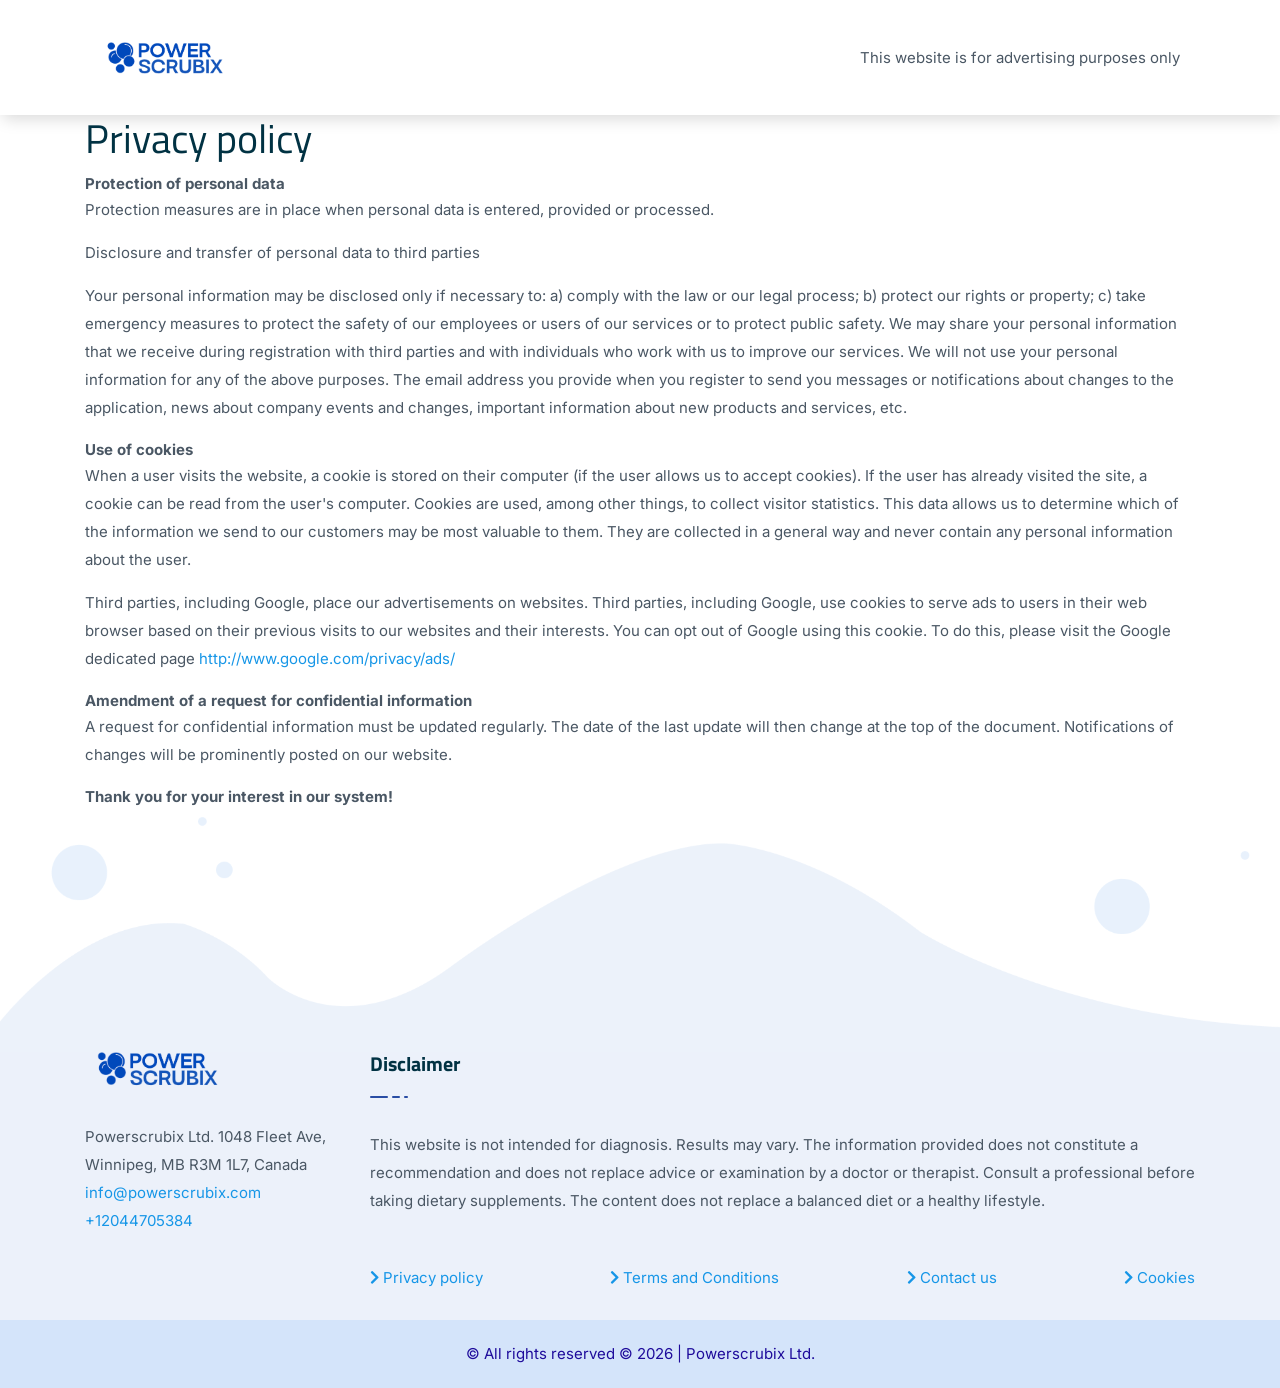
==== policy.html @ dac77d10 "first update" ====
<!DOCTYPE html>
<html class="no-js" lang="zxx">
    <head>
        <meta charset="utf-8">
        <meta http-equiv="x-ua-compatible" content="ie=edge">
        <title>Powerscrubix - Privacy policy</title>

        <meta name="author" content="Ezra Gale">
        <meta name="description" content="Effortless Cleaning for Every Corner">
        <meta name="keywords" content="electric cleaning brush, cordless scrubber, home cleaning tool, telescopic handle scrubber, versatile scrubber head">

        <meta name="viewport" content="width=device-width, initial-scale=1">
		<link rel="shortcut icon" type="image/x-icon" href="img/fav.png">
        <!-- Place favicon.ico in the root Internist, General Practitonery -->

		<!-- CSS here -->
        <link rel="stylesheet" href="css/bootstrap.min.css">
        <link rel="stylesheet" href="css/animate.min.css">
        <link rel="stylesheet" href="css/magnific-popup.css">
        <link rel="stylesheet" href="fontawesome/css/all.min.css">
        <link rel="stylesheet" href="css/dripicons.css">
        <link rel="stylesheet" href="css/slick.css">
        <link rel="stylesheet" href="css/default.css">
        <link rel="stylesheet" href="css/meanmenu.css">
        <link rel="stylesheet" href="css/style.css">
        <link rel="stylesheet" href="css/responsive.css">
    </head>
    <body>
        <!-- header -->
        <header class="header-area">
            <div id="header-sticky" class="menu-area">
                <div class="container">
                    <div class="second-menu">
                        <div class="row align-items-center">
                            <div class="col-xl-2 col-lg-2">
                                <div class="logo">
                                    <a href="index.html"><img src="img/logo.png" alt="logo"></a>
                                </div>
                            </div>
                            <div class="col-lg-10">
                                <div class="main-menu text-right pr-15">This website is for advertising purposes only</div>
                            </div>
                        </div>
                    </div>
                </div>
            </div>
        </header>
        <!-- header-end -->
        <!-- main-area -->
        <main>
            <div class="container">
                <h1>Privacy policy</h1>
                <strong>Protection of personal data</strong>
                <p>Protection measures are in place when personal data is entered, provided or processed.</p>
                <p>Disclosure and transfer of personal data to third parties</p>
                <p>Your personal information may be disclosed only if necessary to: a) comply with the law or our legal process; b) protect our rights or property; c) take emergency measures to protect the safety of our employees or users of our services or to protect public safety. We may share your personal information that we receive during registration with third parties and with individuals who work with us to improve our services. We will not use your personal information for any of the above purposes. The email address you provide when you register to send you messages or notifications about changes to the application, news about company events and changes, important information about new products and services, etc.</p>
                <strong>Use of cookies</strong>
                <p>When a user visits the website, a cookie is stored on their computer (if the user allows us to accept cookies). If the user has already visited the site, a cookie can be read from the user's computer. Cookies are used, among other things, to collect visitor statistics. This data allows us to determine which of the information we send to our customers may be most valuable to them. They are collected in a general way and never contain any personal information about the user.</p>
                <p>Third parties, including Google, place our advertisements on websites. Third parties, including Google, use cookies to serve ads to users in their web browser based on their previous visits to our websites and their interests. You can opt out of Google using this cookie. To do this, please visit the Google dedicated page <a href="http://www.google.com/privacy/ads/">http://www.google.com/privacy/ads/</a></p>
                <strong>Amendment of a request for confidential information</strong>
                <p>A request for confidential information must be updated regularly. The date of the last update will then change at the top of the document. Notifications of changes will be prominently posted on our website.</p>
                <strong>Thank you for your interest in our system!</strong>
            </div>
        </main>
        <!-- main-area-end -->
        <!-- footer -->
        <footer class="footer-bg footer-p" >
            <div class="overly"><img src="img/an-bg/footer-bg.png" alt="rest"></div>
            <div class="footer-top pb-30" style="background-color: #ECF1FA;">
                <div class="container">
                    <div class="row justify-content-between">
                        <div class="col-xl-3 col-lg-3 col-sm-6">
                            <div class="footer-widget mb-30">
                                <div class="flog mb-35">
                                    <a href="#"><img src="img/logo.png" alt="logo"></a>
                                </div>
                                <div class="footer-text mb-20">
                                    <p>Powerscrubix Ltd. 1048 Fleet Ave, Winnipeg, MB R3M 1L7, Canada
                                        <a href="mailto:info@powerscrubix.com">info@powerscrubix.com</a>
                                        <a href="tel:+12044705384">+12044705384</a>
                                    </p>
                                </div>
                            </div>
                        </div>
						<div class="col-xl-9">
                            <div class="footer-widget mb-30">
                                <div class="f-widget-title">
                                    <h5>Disclaimer</h5>
                                    <p>This website is not intended for diagnosis. Results may vary. The information provided does not constitute a recommendation and does not replace advice or examination by a doctor or therapist. Consult a professional before taking dietary supplements. The content does not replace a balanced diet or a healthy lifestyle.</p>
                                </div>
                            </div>
                        </div>
                        <div class="col-xl-9 offset-3">
                            <ul class="d-flex justify-content-between">
                                <li><a href="policy.html"><i class="fas fa-chevron-right"></i> Privacy policy</a></li>
                                <li><a href="terms.html"><i class="fas fa-chevron-right"></i> Terms and Conditions</a></li>
                                <li><a href="contact.html"><i class="fas fa-chevron-right"></i> Contact us</a></li>
                                <li><a href="cookies.html"><i class="fas fa-chevron-right"></i> Cookies</a></li>
                            </ul>
                        </div>
                    </div>
                </div>
            </div>
            <div class="copyright-wrap">
                <div class="container">
                    <div class="row">
                        <div class="col-12">
                            <div class="copyright-text text-center">
                                <p>&copy; All rights reserved © 2026 | Powerscrubix Ltd.</p>
                            </div>
                        </div>
                    </div>
                </div>
            </div>
        </footer>
        <!-- footer-end -->
    </body>
</html>
---- css/default.css ----
/* Deafult Margin & Padding */
/*-- Margin Top --*/
.mt-5 {
	margin-top: 5px;
}
.mt-10 {
	margin-top: 10px;
}
.mt-15 {
	margin-top: 15px;
}
.mt-20 {
	margin-top: 20px;
}
.mt-25 {
	margin-top: 25px;
}
.mt-30 {
	margin-top: 30px;
}
.mt-35 {
	margin-top: 35px;
}
.mt-40 {
	margin-top: 40px;
}
.mt-45 {
	margin-top: 45px;
}
.mt-50 {
	margin-top: 50px;
}
.mt-55 {
	margin-top: 55px;
}
.mt-60 {
	margin-top: 60px;
}
.mt-65 {
	margin-top: 65px;
}
.mt-70 {
	margin-top: 70px;
}
.mt-75 {
	margin-top: 75px;
}
.mt-80 {
	margin-top: 80px;
}
.mt-85 {
	margin-top: 85px;
}
.mt-90 {
	margin-top: 90px;
}
.mt-95 {
	margin-top: 95px;
}
.mt-100 {
	margin-top: 100px;
}
.mt-105 {
	margin-top: 105px;
}
.mt-110 {
	margin-top: 110px;
}
.mt-115 {
	margin-top: 115px;
}
.mt-120 {
	margin-top: 120px;
}
.mt-125 {
	margin-top: 125px;
}
.mt-130 {
	margin-top: 130px;
}
.mt-135 {
	margin-top: 135px;
}
.mt-140 {
	margin-top: 140px;
}
.mt-145 {
	margin-top: 145px;
}
.mt-150 {
	margin-top: 150px;
}
.mt-155 {
	margin-top: 155px;
}
.mt-160 {
	margin-top: 160px;
}
.mt-165 {
	margin-top: 165px;
}
.mt-170 {
	margin-top: 170px;
}
.mt-175 {
	margin-top: 175px;
}
.mt-180 {
	margin-top: 180px;
}
.mt-185 {
	margin-top: 185px;
}
.mt-190 {
	margin-top: 190px;
}
.mt-195 {
	margin-top: 195px;
}
.mt-200 {
	margin-top: 200px;
}
/*-- Margin Bottom --*/

.mb-5 {
	margin-bottom: 5px;
}
.mb-10 {
	margin-bottom: 10px;
}
.mb-15 {
	margin-bottom: 15px;
}
.mb-20 {
	margin-bottom: 20px;
}
.mb-25 {
	margin-bottom: 25px;
}
.mb-30 {
	margin-bottom: 30px;
}
.mb-35 {
	margin-bottom: 35px;
}
.mb-40 {
	margin-bottom: 40px;
}
.mb-45 {
	margin-bottom: 45px;
}
.mb-50 {
	margin-bottom: 50px;
}
.mb-55 {
	margin-bottom: 55px;
}
.mb-60 {
	margin-bottom: 60px;
}
.mb-65 {
	margin-bottom: 65px;
}
.mb-70 {
	margin-bottom: 70px;
}
.mb-75 {
	margin-bottom: 75px;
}
.mb-80 {
	margin-bottom: 80px;
}
.mb-85 {
	margin-bottom: 85px;
}
.mb-90 {
	margin-bottom: 90px;
}
.mb-95 {
	margin-bottom: 95px;
}
.mb-100 {
	margin-bottom: 100px;
}
.mb-105 {
	margin-bottom: 105px;
}
.mb-110 {
	margin-bottom: 110px;
}
.mb-115 {
	margin-bottom: 115px;
}
.mb-120 {
	margin-bottom: 120px;
}
.mb-125 {
	margin-bottom: 125px;
}
.mb-130 {
	margin-bottom: 130px;
}
.mb-135 {
	margin-bottom: 135px;
}
.mb-140 {
	margin-bottom: 140px;
}
.mb-145 {
	margin-bottom: 145px;
}
.mb-150 {
	margin-bottom: 150px;
}
.mb-155 {
	margin-bottom: 155px;
}
.mb-160 {
	margin-bottom: 160px;
}
.mb-165 {
	margin-bottom: 165px;
}
.mb-170 {
	margin-bottom: 170px;
}
.mb-175 {
	margin-bottom: 175px;
}
.mb-180 {
	margin-bottom: 180px;
}
.mb-185 {
	margin-bottom: 185px;
}
.mb-190 {
	margin-bottom: 190px;
}
.mb-195 {
	margin-bottom: 195px;
}
.mb-200 {
	margin-bottom: 200px;
}
/*-- Padding Top --*/

.pt-5 {
	padding-top: 5px;
}
.pt-10 {
	padding-top: 10px;
}
.pt-15 {
	padding-top: 15px;
}
.pt-20 {
	padding-top: 20px;
}
.pt-25 {
	padding-top: 25px;
}
.pt-30 {
	padding-top: 30px;
}
.pt-35 {
	padding-top: 35px;
}
.pt-40 {
	padding-top: 40px;
}
.pt-45 {
	padding-top: 45px;
}
.pt-50 {
	padding-top: 50px;
}
.pt-55 {
	padding-top: 55px;
}
.pt-60 {
	padding-top: 60px;
}
.pt-65 {
	padding-top: 65px;
}
.pt-70 {
	padding-top: 70px;
}
.pt-75 {
	padding-top: 75px;
}
.pt-80 {
	padding-top: 80px;
}
.pt-85 {
	padding-top: 85px;
}
.pt-90 {
	padding-top: 90px;
}
.pt-95 {
	padding-top: 95px;
}
.pt-100 {
	padding-top: 100px;
}
.pt-105 {
	padding-top: 105px;
}
.pt-110 {
	padding-top: 110px;
}
.pt-115 {
	padding-top: 115px;
}
.pt-120 {
	padding-top: 120px;
}
.pt-125 {
	padding-top: 125px;
}
.pt-130 {
	padding-top: 130px;
}
.pt-135 {
	padding-top: 135px;
}
.pt-140 {
	padding-top: 140px;
}
.pt-145 {
	padding-top: 145px;
}
.pt-150 {
	padding-top: 150px;
}
.pt-155 {
	padding-top: 155px;
}
.pt-160 {
	padding-top: 160px;
}
.pt-165 {
	padding-top: 165px;
}
.pt-170 {
	padding-top: 170px;
}
.pt-175 {
	padding-top: 175px;
}
.pt-180 {
	padding-top: 180px;
}
.pt-185 {
	padding-top: 185px;
}
.pt-190 {
	padding-top: 190px;
}
.pt-195 {
	padding-top: 195px;
}
.pt-200 {
	padding-top: 200px;
}
.pt-113 {
	padding-top: 113px;
}
/*-- Padding Bottom --*/

.pb-5 {
	padding-bottom: 5px;
}
.pb-10 {
	padding-bottom: 10px;
}
.pb-15 {
	padding-bottom: 15px;
}
.pb-20 {
	padding-bottom: 20px;
}
.pb-25 {
	padding-bottom: 25px;
}
.pb-30 {
	padding-bottom: 30px;
}
.pb-35 {
	padding-bottom: 35px;
}
.pb-40 {
	padding-bottom: 40px;
}
.pb-45 {
	padding-bottom: 45px;
}
.pb-50 {
	padding-bottom: 50px;
}
.pb-55 {
	padding-bottom: 55px;
}
.pb-60 {
	padding-bottom: 60px;
}
.pb-65 {
	padding-bottom: 65px;
}
.pb-70 {
	padding-bottom: 70px;
}
.pb-75 {
	padding-bottom: 75px;
}
.pb-80 {
	padding-bottom: 80px;
}
.pb-85 {
	padding-bottom: 85px;
}
.pb-90 {
	padding-bottom: 90px;
}
.pb-95 {
	padding-bottom: 95px;
}
.pb-100 {
	padding-bottom: 100px;
}
.pb-105 {
	padding-bottom: 105px;
}
.pb-110 {
	padding-bottom: 110px;
}
.pb-115 {
	padding-bottom: 115px;
}
.pb-120 {
	padding-bottom: 120px;
}
.pb-125 {
	padding-bottom: 125px;
}
.pb-130 {
	padding-bottom: 130px;
}
.pb-135 {
	padding-bottom: 135px;
}
.pb-140 {
	padding-bottom: 140px;
}
.pb-145 {
	padding-bottom: 145px;
}
.pb-150 {
	padding-bottom: 150px;
}
.pb-155 {
	padding-bottom: 155px;
}
.pb-160 {
	padding-bottom: 160px;
}
.pb-165 {
	padding-bottom: 165px;
}
.pb-170 {
	padding-bottom: 170px;
}
.pb-175 {
	padding-bottom: 175px;
}
.pb-180 {
	padding-bottom: 180px;
}
.pb-185 {
	padding-bottom: 185px;
}
.pb-190 {
	padding-bottom: 190px;
}
.pb-195 {
	padding-bottom: 195px;
}
.pb-200 {
	padding-bottom: 200px;
}



/*-- Padding Left --*/
.pl-0 {
	padding-left: 0px;
}
.pl-5 {
	padding-left: 5px;
}
.pl-10 {
	padding-left: 10px;
}
.pl-15 {
	padding-left: 15px;
}
.pl-20{
	padding-left: 20px;
}
.pl-25 {
	padding-left: 35px;
}
.pl-30 {
	padding-left: 30px;
}
.pl-35 {
	padding-left: 35px;
}

.pl-35 {
	padding-left: 35px;
}

.pl-40 {
	padding-left: 40px;
}

.pl-45 {
	padding-left: 45px;
}

.pl-50 {
	padding-left: 50px;
}

.pl-55 {
	padding-left: 55px;
}

.pl-60 {
	padding-left: 60px;
}
.pl-65 {
	padding-left: 65px;
}
.pl-70 {
	padding-left: 70px;
}
.pl-75 {
	padding-left: 75px;
}
.pl-80 {
	padding-left: 80px;
}
.pl-85 {
	padding-left: 80px;
}
.pl-90 {
	padding-left: 90px;
}
.pl-95 {
	padding-left: 95px;
}
.pl-100 {
	padding-left: 100px;
}


/*-- Padding Right --*/
.pr-0 {
	padding-right: 0px;
}
.pr-5 {
	padding-right: 5px;
}
.pr-10 {
	padding-right: 10px;
}
.pr-15 {
	padding-right: 15px;
}
.pr-20{
	padding-right: 20px;
}
.pr-25 {
	padding-right: 35px;
}
.pr-30 {
	padding-right: 30px;
}
.pr-35 {
	padding-right: 35px;
}

.pr-35 {
	padding-right: 35px;
}

.pr-40 {
	padding-right: 40px;
}

.pr-45 {
	padding-right: 45px;
}

.pr-50 {
	padding-right: 50px;
}

.pr-55 {
	padding-right: 55px;
}

.pr-60 {
	padding-right: 60px;
}
.pr-65 {
	padding-right: 65px;
}
.pr-70 {
	padding-right: 70px;
}
.pr-75 {
	padding-right: 75px;
}
.pr-80 {
	padding-right: 80px;
}
.pr-85 {
	padding-right: 80px;
}
.pr-90 {
	padding-right: 90px;
}
.pr-95 {
	padding-right: 95px;
}
.pr-100 {
	padding-right: 100px;
}

/* font weight */
.f-700{font-weight: 700;}
.f-600{font-weight: 600;}
.f-500{font-weight: 500;}
.f-400{font-weight: 400;}
.f-300{font-weight: 300;}

/* Background Color */

.gray-bg {
	background: #f4f4fe;
}
.white-bg {
	background: #fff;
}
.black-bg {
	background: #222;
}
.theme-bg {
	background: #222;
}
.primary-bg {
	background: #1a237e;
}
/* Color */

.white-color {
	color: #fff;
}
.black-color {
	color: #222;
}
.theme-color {
	color: #222;
}
.primary-color {
	color: #222;
}
/* black overlay */

[data-overlay] {
	position: relative;
}
[data-overlay]::before {
	background: #000 none repeat scroll 0 0;
	content: "";
	height: 100%;
	left: 0;
	position: absolute;
	top: 0;
	width: 100%;
	z-index: 1;
}
[data-overlay="3"]::before {
	opacity: 0.3;
}
[data-overlay="4"]::before {
	opacity: 0.4;
}
[data-overlay="5"]::before {
	opacity: 0.5;
}
[data-overlay="6"]::before {
	opacity: 0.6;
}
[data-overlay="7"]::before {
	opacity: 0.7;
}
[data-overlay="8"]::before {
	opacity: 0.8;
}
[data-overlay="9"]::before {
	opacity: 0.9;
}
---- css/style.css ----
/* CSS Index
-----------------------------------
1. Theme default css
2. header
3. slider
4. about
5. features
6. services
7. video
8. choose
9. brand
10. work-process
11. team
12. counter
13. cta
14. testimonial
15. blog
16. pagination
17. f-cta
18. pricing
19. contact
20. footer

*/



/* 1. Theme default css */
@import url('https://fonts.googleapis.com/css2?family=Inter:wght@100;200;300;400;500;600;700;800;900&family=Titillium+Web:ital,wght@0,200;0,300;0,400;0,600;0,700;0,900;1,200;1,300;1,400;1,600;1,700&display=swap');
 body {
     font-family: 'Inter', sans-serif;
	font-size: 15px;
	font-weight: normal;
	color: #4A5764;
	font-style: normal;
     line-height: 25px;
}
.img {
	max-width: 100%;
	transition: all 0.3s ease-out 0s;
}
.f-left {
	float: left
}
.f-right {
	float: right
}
.fix {
	overflow: hidden
}
a,
.button {
	-webkit-transition: all 0.3s ease-out 0s;
	-moz-transition: all 0.3s ease-out 0s;
	-ms-transition: all 0.3s ease-out 0s;
	-o-transition: all 0.3s ease-out 0s;
	transition: all 0.3s ease-out 0s;
}
a:focus,
.button:focus {
	text-decoration: none;
	outline: none;
}
a:focus,
a:hover,
.portfolio-cat a:hover,
.footer -menu li a:hover {
	text-decoration: none;
}
.btn.focus, .btn:focus {
	outline: 0;
	box-shadow: none;
}
a,
button {
	color: #1696e7;
	outline: medium none;
}
button:focus,input:focus,input:focus,textarea,textarea:focus{outline: none;box-shadow: none;}
.uppercase {
	text-transform: uppercase;
}
.capitalize {
	text-transform: capitalize;
}
h1,
h2,
h3,
h4,
h5,
h6 {
	font-family: 'Titillium Web', sans-serif;
	color: #013243;
	margin-top: 0px;
	font-style: normal;
	font-weight: 700;
	text-transform: normal;
}
h1 a,
h2 a,
h3 a,
h4 a,
h5 a,
h6 a {
	color: inherit;
}
h1 {
	font-size: 40px;
	font-weight: 500;
}
h2 {
	font-size: 35px;
}
h3 {
	font-size: 28px;
}
h4 {
	font-size: 22px;
}
h5 {
	font-size: 18px;
}
h6 {
	font-size: 16px;
}
ul {
	margin: 0px;
	padding: 0px;
}
li {
	list-style: none
}
p {

	line-height: 28px;
	margin-bottom: 15px;
}
hr {
	border-bottom: 1px solid #eceff8;
	border-top: 0 none;
	margin: 30px 0;
	padding: 0;
}
label {
	color: #7e7e7e;
	cursor: pointer;
	font-size: 14px;
	font-weight: 400;
}
*::-moz-selection {
	background: #d6b161;
	color: #fff;
	text-shadow: none;
}
::-moz-selection {
	background: #444;
	color: #fff;
	text-shadow: none;
}
::selection {
	background: #444;
	color: #fff;
	text-shadow: none;
}
*::-moz-placeholder {
	color: #555555;
	font-size: 14px;
	opacity: 1;
}
*::placeholder {
	color: #555555;
	font-size: 14px;
	opacity: 1;
}
.theme-overlay {
	position: relative
}
.theme-overlay::before {
	background: #1696e7 none repeat scroll 0 0;
	content: "";
	height: 100%;
	left: 0;
	opacity: 0.6;
	position: absolute;
	top: 0;
	width: 100%;
}
.separator {
	border-top: 1px solid #f2f2f2
}
.logo {
    background: #fff;
    height: 115px;
    line-height: 115px;
    padding: 0 10px;
}
.logo img,.logo2 img,.logo3 img {
    width: 100%;
}
/* button style */

.btn {
	-moz-user-select: none;
	background: transparent linear-gradient(90deg, #1E0B9B 0%, #07CCEC 100%) 0% 0% no-repeat padding-box;
    box-shadow: 3px 4px 15px #3FB0CEA6;
	border: none;
	border-radius: 8px;
	color: #fff;
	display: inline-block;
	font-size: 16px;
	font-weight: 500;
	letter-spacing: 0;
	line-height: 1;
	margin-bottom: 0;
	padding: 18px 45px;
	text-align: center;
	text-transform: unset;
	touch-action: manipulation;
	transition: all 0.3s ease 0s;
	vertical-align: middle;
	white-space: nowrap;
	position: relative;
    z-index: 999;
}

.btn:hover{color: #fff;}
.btn:hover::before{opacity: 0;}
.breadcrumb > .active {
	color: #888;
}
.btn-after{
width: 100%;
height: 45px;
border: 1px solid #707070;
border-radius: 8px;
margin-top: -28px;
margin-left: 15px;
    position: absolute;
    transition: all 0.3s ease 0s;

}
.slider-btn:hover .btn-after{
    margin-top: -50px;
margin-left: 0px;
}
/* scrollUp */
#scrollUp {
	background: #1E0B9B;
	height: 45px;
	width: 45px;
	right: 50px;
	bottom: 77px;
	color: #fff;
	font-size: 20px;
	text-align: center;
	border-radius: 50%;
	font-size: 22px;
	line-height: 45px;
	transition: .3s;
}
#scrollUp:hover {
	background: #1E0B9B;
}
/* 2. header */
.innder-ht {
	padding: 10px 0;
}
.wellcome-text p {
	margin-bottom: 0;
	color: #8a8a8a;
}
.header-cta ul li {
	display: inline-block;
	margin-left: 35px;
}
.header-cta ul li:first-child{margin-left: 0;}
.header-cta ul li i {
	display: inline-block;
	margin-right: 5px;
	position: relative;
	top: 2px;
    color: #fff;
}
.header-top-cta ul li {
	display: inline-block;
	width: 200px;
	margin-right: 80px;
}
.header-top-cta ul li:last-child {margin-right: 0;}
.h-cta-icon {
	float: left;
	display: block;
	margin-right: 20px;
}
.h-cta-content {
	overflow: hidden;
}
.h-cta-content h5 {
	font-size: 14px;
	text-transform: uppercase;
	letter-spacing: 2px;
	margin-bottom: 0;
}
.h-cta-content p {
	margin-bottom: 0;
	line-height: 1.5;
}
.main-menu ul li {
	display: inline-block;
	margin-left: 25px;
	position: relative;
}
.main-menu ul li.active a {
	color: #1E0B9B;
}
.main-menu ul li a {
	display: block;
	color: #013243;
	font-family: 'Poppins', sans-serif;
	font-weight: 500;
	padding: 30px 0;
	position: relative;
}
.main-menu ul li:first-child {
	margin-left: 0;
}
.menu-area .menu-tigger {
	cursor: pointer;
	display: block;
	float: left;
	margin-right: 40px;
	margin-top: 27px;
}
.menu-area .menu-tigger span {
	height: 2px;
	width: 30px;
	background: #2935bb;
	display: block;
	margin: 7px 0;
	transition: .3s;
}
.main-menu ul li:hover > a{color: #1E0B9B;}
.main-menu ul li:hover > a::before{width: 100%;}
.display-ib{display: inline-block;}
.header-btn{margin-left: -40px;}
.header-social a {
	font-size: 14px;
display: inline-block;
margin-left: 5px;
height: 35px;
width: 35px;
background: #e9eaf8;
text-align: center;
line-height: 35px;
border-radius: 50%;
color: #191D3B;
}
.header-social a:hover{color: #fff;background: transparent linear-gradient(90deg, #1E0B9B 0%, #1e0b9b 100%) 0% 0% no-repeat padding-box;}
.sticky-menu {
    left: 0;
    margin: auto;
    position: fixed;
    top: 0;
    width: 100%;
    box-shadow: 0 0 60px 0 rgba(0, 0, 0, .07);
		z-index: 9999;
		background: #fff;
    -webkit-animation: 300ms ease-in-out 0s normal none 1 running fadeInDown;
    animation: 300ms ease-in-out 0s normal none 1 running fadeInDown;
    -webkit-box-shadow: 0 10px 15px rgba(25, 25, 25, 0.1);
}
.responsive {display: none;}
#mobile-menu {
	display: block;
}
.menu-area {
    background: #fff;
    box-shadow: 3px 4px 15px #00000026;
}
.menu-area2::before{
    display: none;
}
.menu-search a {
font-size: 14px;
display: inline-block;
margin-left: 5px;
height: 35px;
width: 35px;
background: #ffffff4a;
text-align: center;
line-height: 35px;
border-radius: 50%;
color: #FFF;
}
.top-btn {
    background: transparent linear-gradient(90deg, #1E0B9B 0%, #07CCEC 100%) 0% 0% no-repeat padding-box;
    box-shadow: 3px 4px 15px #3FB0CEA6;
    padding: 10px 15px 10px 30px;
    width: 100%;
    float: left;
    color: #fff;
    border-radius: 23px;
    position: relative;
}
.top-btn i{
    background: #fff;
    width: 37px;
    height: 37px;
    line-height: 37px;
    background: #FFFFFF47 0% 0% no-repeat padding-box;
    position: absolute;
    right: 3px;
    top: 3px;
    border-radius: 50%;
    text-align: center;
}
.top-btn:hover {
    background: transparent linear-gradient(90deg, #07CCEC 0%, #1E0B9B 100%) 0% 0% no-repeat padding-box;
    box-shadow: none;
     color: #fff;
}

.product-details-action .btn {
    background: transparent linear-gradient(90deg, #1E0B9B 0%, #07CCEC 100%) 0% 0% no-repeat padding-box;
    padding: 14px 15px 14px 30px;
    box-shadow: 3px 4px 15px #3FB0CEA6;
    width: 170px;
    text-align: left;
    color: #fff;
    border-radius:30px;
    position: relative;
}
.product-details-action .btn i{
    background: #fff;
    width: 37px;
    height: 37px;
    line-height: 37px;
    background: #FFFFFF47 0% 0% no-repeat padding-box;
    position: absolute;
    right: 3px;
    top: 3px;
    border-radius: 50%;
    text-align: center;
}
.product-details-action .btn:hover {
    background: transparent linear-gradient(90deg, #1E0B9B 0%, #1e0b9b 100%) 0% 0% no-repeat padding-box;
     color: #fff;
}


.sticky-menu .logo{
    margin-top: 0;
    line-height: 61px;
    height: auto;
}
.slider-content {
    position: relative;
    z-index: 2;
}
.sticky-menu ul li a {
    padding: 25px 0;
}
.slider-price{
    position: absolute;
    right: 0;
    bottom: 0;
}
.slider-price h3{
	color:#fff;
}
.slider-price h2 {
    color:#1E0B9B;
    font-size: 60px;
    font-weight: 500;
}
.slider-btn{
    display: inline-block;
    position: relative;
}
.slider-active .slick-dots {
    position: absolute;
    top: 40%;
    left: 22%;
}
.slider-active .slick-dots li button {
    text-indent: -99999px;
    border: none;
    padding: 0;
    height: 1px;
    margin-left: 10px;
    background: #1E0B9B;
    border-radius: 50px;
    z-index: 1;
    cursor: pointer;
    transition: .3s;
    
}
 .slider-active .slick-dots li.slick-active button {
    width: 50px;
   background: #1E0B9B;
}
.slider-active .slick-dots li.slick-active button::before {
    background: url("../img/bg/active-dote.png");
    opacity: 1;
}
.slider-active .slick-dots li button::before {
    content: "";
    width: 19px;
    height: 19px;
    background: url("../img/bg/dote.png");
    float: left;
    position: relative;
    margin-top: -9px;
    left: -19px;
    border-radius: 50%;
    opacity: .7;
    background-repeat: no-repeat;
    background-position: center;
}
.second-header {
	border: none;
	padding-bottom: 9px;
	background:  transparent linear-gradient(90deg, #1E0B9B 0%, #07CCEC 100%) 0% 0% no-repeat padding-box;
	padding-top: 9px;
    color: #fff;
}
.second-menu {
	position: relative;
	z-index: 9;
}
.sticky-menu .second-menu {
	margin: 0;
	box-shadow: none;
	padding: 0;
}
.sticky-menu .second-menu::before{content: none;}
.second-menu .main-menu ul li{margin-left: 40px;}
.second-menu .main-menu ul li:first-child{margin-left: 0;}
.second-menu .main-menu ul li a::before{content: none;}
.second-header-btn .btn {
	background: transparent;
	border: 2px solid #1E0B9B;
	font-size: 16px;
	text-transform: uppercase;
	color: #013243;
}
.second-header-btn .btn:hover {
	color: #fff;
	background: #1E0B9B;
}
.second-header-btn .btn::before{content: none;}
.offcanvas-menu {
	position: fixed;
	right: 0;
	height: 100%;
	width: 300px;
	z-index: 999;
	background: #00081b;
	top: 0;
	padding: 30px;
	transition: .5s;
	transform: translateX(100%);
}
.offcanvas-menu.active{
	transform: translateX(0)
}
.menu-close i {
	font-size: 18px;
	color: #fff;
	transition: .3s;
	cursor: pointer;
}
.menu-close:hover i{
	color: #1E0B9B;
}
.offcanvas-menu ul {
	margin-top: 30px;
}
.offcanvas-menu ul li {
	border-bottom: 1px solid #101c38;
}
.offcanvas-menu ul li a {
	color: #fff;
	font-size: 18px;
	text-transform: capitalize;
	padding: 6px 0;
	display: block;
}
.offcanvas-menu ul li:hover a{
	color: #1E0B9B;
}
.side-social a {
	color: #fff;
	margin-right: 10px;
}
.side-social {
	margin-top: 30px;
}
.side-social a:hover{
	color: #1E0B9B;
}
.offcanvas-menu form {
	position: relative;
	margin-top: 30px;
}
.offcanvas-menu form input {
	width: 100%;
	background: none;
	border: 1px solid #2d3547;
	padding: 7px 10px;
	color: #fff;
}
.offcanvas-menu form button {
    position: absolute;
    border: none;
    right: 0;
    background: #1E0B9B;
    padding: 8px 14px;
	top: 0;
	cursor: pointer;
}
.offcanvas-menu form button i {
	color: #fff;
}
.offcanvas-overly {
	position: fixed;
	background: #000;
	top: 0;
	left: 0;
	height: 100%;
	width: 100%;
	z-index: 9;
	opacity: 0;
	visibility: hidden;
	transition: .3s;
}
.offcanvas-overly.active{
	opacity: .5;
	visibility: visible;
}
.off-logo {display: none;}
/* breadcrumb */
.breadcrumb-area {
	min-height: 400px;
	background-position: center;
	background-size: cover;
    position: relative;
}
.breadcrumb {
	display: inline-block;
	-ms-flex-wrap: wrap;
	flex-wrap: unset;
	padding: 0;
	margin-bottom: 0;
	list-style: none;
	background-color: unset;
	border-radius: 0;
}
.breadcrumb li {display: inline-block;}
.breadcrumb li a {
	font-size: 16px;
	color: #4A5764;
}
.breadcrumb-item + .breadcrumb-item::before {
	display: inline-block;
	padding-right: 15px;
	padding-left: 15px;
	color: #4A5764;
	content: ">";
}
.breadcrumb-title h2 {
	font-size: 60px;
	margin-bottom: 25px;
	line-height: 1;
}
.breadcrumb-title p {
	margin-bottom: 0;
	padding: 0 40px;
	color: #fff;
	font-size: 16px;
}
.breadcrumb > .active {
	color: #1E0B9B;
	font-weight: 500;
}
/* 3. slider */
.slider-bg {
	min-height: 700px;
	background-position: center;
	background-size: cover;
	position: relative;
	z-index: 1;
}
.slider-bg::before {
	content: "";
	position: absolute;
	left: 0;
	top: 0;
	height: 100%;
	width: 100%;
	background: #000;
	opacity: .5;
	z-index: -1;
    display: none;
}
.show-bg3::before{
	content: "";
	position: absolute;
	left: 0;
	top: 0;
	height: 100%;
	width: 100%;
	background: transparent linear-gradient(90deg, #000 0%, #26154D 100%) 0% 0% no-repeat padding-box;
	opacity: .5;
	z-index: 1;
}
.slider-bg2 {
	min-height: 900px;
	background-position: center;
	background-size: cover;
	position: relative;
	margin-top: -118px;
	z-index: 1;
}
.slider-bg2 .slider-content > span::before {
    content: "";
    background:#383838;
    height: 3px;
    float: left;
    width: 60px;
    margin-top: 15px;
    margin-right: 10px;
}
.slider-bg2 .slider-content h2{
	color:#383838;
}
.slider-bg2 .slider-content p {
    color:#676f67;
    font-size: 16px;
    margin-bottom: 0;
}
.slider-bg2 .slider-content > span {
    font-size: 22px;
    font-weight: 500;
    color:#1E0B9B;
    display: block;
    margin-bottom: 20px;
    margin-top: 30px;
}
.slider-bg .video-i {
    background:#fff;
    padding: 14px;
    border-radius: 100%;
    width: 51px;
    display: inline-block;
    text-align: center;
    color: #1E0B9B;;
    margin-left: 50px;
}
.slider-bg .video-i:hover {
    background:#1E0B9B;;
    color: #fff;
}
.slider-bg2 .video-i {
    background:#383838;
    padding: 14px;
    border-radius: 100%;
    width: 51px;
    display: inline-block;
    text-align: center;
    color: #fff;
    margin-left: 20px;
}
.slider-bg2 .video-i:hover {
    background:#1E0B9B;
    padding: 14px;
    border-radius: 100%;
    width: 51px;
    display: inline-block;
    text-align: center;
    color: #fff;
    margin-left: 20px;
}
#particles-js {
    position: absolute;
    left: 0;
    width: 100%;
    height: 100%;
	z-index: -1;
}
.slider-content > span {
	font-size: 16px;
	font-weight: 500;
	color: #1E0B9B;
	text-transform: uppercase;
	letter-spacing: 6px;
	display: block;
	margin-bottom: 20px;
}
.slider-content h2 {
	font-size: 65px;
    font-weight: 700;
	color: #013243;
	line-height: 1.1;
	margin-bottom: 40px;
}
.slider-content h2 span {
	color: #1e0b9b;
}
.slider-content p span {
	display: inline-block;
	height: 2px;
	width: 40px;
	background: #1E0B9B;
	margin-right: 20px;
	position: relative;
	top: -4px;
}
.slider-content p {
	color: #4A5764;
	font-size: 18px;
	margin-bottom: 0;
}
.slider-btn .btn {
	background: #fff;
	color: #1E0B9B;
}
.slider-btn .btn::before {
	content: none;
}
.slider-btn .btn {
	box-shadow: 3px 3px 0 0 #1E0B9B;
}
.slider-btn .btn:hover{box-shadow: none;}
.p-relative{position: relative;}
.down-arrow {
	position: absolute;
	bottom: 60px;
	left: 0;
	right: 0;
	color: #fff;
	z-index: 1;
	height: 60px;
	width: 30px;
	margin: auto;
	text-align: center;
	line-height: 60px;
	border: 2px solid #fff;
	border-radius: 50px;
	font-size: 18px;
}
.down-arrow:hover{color: #fff;}
.slider-active .slick-arrow {
	position: absolute;
	top: 50%;
	transform: translateY(-50%);
	left: 70px;
	height: 60px;
	width: 60px;
	color: #1E0B9B;
	font-size: 18px;
	line-height: 65px;
	border: none;
	background: #fff;
	border-radius: 50%;
	text-align: center;
	z-index: 9;
	cursor: pointer;
	padding: 0;
	box-shadow: 4px 2px 0 0 transparent;
	transition: .5s;
}
.slider-active .slick-next {
	right: 70px;
	left: auto;
}
.slider-active .slick-arrow:hover {
	box-shadow: 4px 2px 0 0 #1E0B9B;
}
.second-slider-content h2 {
	font-size: 90px;
	margin-bottom: 20px;
}
.second-slider-bg::before{opacity: .5;}
.second-slider-content {
	padding-top: 85px;
	padding-bottom: 5px;
}
.s-slider-content h2{margin-bottom: 25px;}
.s-slider-content p {
	font-size: 16px;
	padding-right: 50px;
}
.header-img {
    max-width: initial;
}
.btn.ss-btn {
background: transparent linear-gradient(90deg, #1E0B9B 0%, #07CCEC 100%) 0% 0% no-repeat padding-box;
box-shadow: 3px 4px 15px #3FB0CEA6;
padding: 14px 15px 14px 30px;
width: 176px;
float: left;
color: #fff;
border-radius: 30px;
position: relative;
text-align: left;
}
.btn.ss-btn  i {
    background: #fff;
    width: 37px;
    height: 37px;
    line-height: 37px;
    background: #FFFFFF47 0% 0% no-repeat padding-box;
    position: absolute;
    right: 3px;
    top: 3px;
    border-radius: 50%;
    text-align: center;
}
.btn.ss-btn:hover {background: transparent linear-gradient(90deg, #07CCEC 0%, #1E0B9B 100%) 0% 0% no-repeat padding-box;;
color: #fff;}
.slider-shape{position: absolute !important;z-index: 9;}
.ss-one {
	top: 180px !important;
	left: 115px !important;
}
.ss-two {
	top: 60% !important;
	left: 18% !important;
}
.ss-three {
	top: 80% !important;
	left: 8% !important;
}
.ss-four {
	top: 85% !important;
	left: 30% !important;
}
.ss-five {
	left: 61% !important;
	top: 83% !important;
}
.ss-six {
	left: 88% !important;
	top: 80% !important;
}
.ss-seven {
	top: 20% !important;
	left: 89% !important;
}
/* 4. about */
/* .s-about-img img {
    width: inherit;
    max-width: inherit;
    margin-left: -397px;
} */
.about-img {
	margin-left: -50px;
}
.about-text {
	position: absolute;
	bottom: 65px;
	right: 30px;
	height: 135px;
	width: 265px;
	text-align: center;
	background: #1E0B9B;
	box-shadow: 5px 5px 0 0 #1E0B9B;
}
.about-text span {
	font-size: 24px;
	color: #fff;
	font-style: italic;
	top: 30px;
	position: relative;
}
.about-title > span {
	font-size: 14px;
	font-weight: 500;
	text-transform: uppercase;
	color: #fff;
	background: #1E0B9B;
	height: 30px;
	display: inline-block;
	text-align: center;
	line-height: 30px;
	margin-bottom: 30px;
}
.about-title h2 {
	font-size: 38px;
    line-height: 1.4;
    margin-bottom: 35px;
}
.about-title p span {
	display: inline-block;
	height: 2px;
	width: 40px;
	background: #1E0B9B;
	margin-right: 20px;
	position: relative;
	top: -5px;
}
.about-title p {
	font-size: 18px;
	margin-bottom: 0;
}
.about-content p {
	margin-bottom: 45px;
}
.about-content li {
    display: flex;
    margin-bottom: 15px;
}
.about-content li .icon i{
width: 33px;
height: 33px;
background: #294DA414 0% 0% no-repeat padding-box;
text-align: center;
line-height: 33px;
border-radius: 50%;
margin-right: 15px;
}
.about-content li .text{
    padding-top: 5px
}
.section-t h2 {
	font-size: 350px;
	position: absolute;
	left: 0;
	right: 0;
	text-align: center;
	z-index: -1;
	color: #013243;
	opacity: .05;
	margin: 0;
	font-family:'Titillium Web', sans-serif;
	font-weight: 500;
	font-style: italic;
	top: -35px;
	line-height: 1;
}
.second-about {
	top: 62%;
	transform: translate(-50%,-50%);
	left: 74%;
	right: 0;
	bottom: 0;
}
.second-atitle > span {
	font-size: 16px;
	font-weight: 500;
	text-transform: uppercase;
	color: #1E0B9B;
	letter-spacing: 2px;
	display: inline-block;
	margin-bottom: 20px;
	background: transparent;
    display: inline-block;
    position: relative;
}
.second-atitle > span::before{
    width: 50%;
    content: '';
    position: relative;
    height: 100%;
    background: #000;
}
.s-about-content p {
	margin-bottom: 15px;
}
.signature-text{font-size: 22px; color: #1e0b9b;font-family:'Titillium Web', sans-serif;font-weight: 600;}
.circle-right{
    display: inline-block;
}
/* 5. features */
.features-content h4 {
	font-size: 24px;
	margin-bottom: 17px;
}
.features-content p {
	padding: 0 40px;
	margin-bottom: 25px;
}
.s-btn {
	font-size: 14px;
	font-weight: 500;
	color: #013243;
	display: inline-block;
	border: 1px solid #ccc;
	padding: 9px 30px;
	border-radius: 50px;
}
.s-btn:hover {
	background: #1E0B9B;
	border-color: #1E0B9B;
	color: #fff;
}
.section-title span {
	font-size: 16px;
	font-weight: 500;
	text-transform: uppercase;
	color: #1E0B9B;
	letter-spacing: 2px;
	display: inline-block;
	margin-bottom: 20px;
    position: relative;
    padding: 10px 0 10px 20px;   
}
.section-title span::before {
    content: "";
    width: 50%;
    height: 100%;
    background: #b1abab;
    position: absolute;
    background: #1E0B9B 0% 0% no-repeat padding-box;
    opacity: 0.2;
    left: 0;
    top: 0;
}
.section-title h2 {
	font-size: 46px;
	position: relative;
}
.section-title h2::before {
	content: "";
	position: absolute;
	left: 0;
	right: 0;
	bottom: 0;
	height: 4px;
	width: 60px;
	background: #1E0B9B;
	margin: auto;
	transition: .3s;
    display: none;
}
section:hover .section-title h2::before{width: 100px;}
.features-p {
	padding-top: 380px;
}
.features-icon img {
	border: 5px solid transparent;
	border-radius: 50%;
	transition: .5s;
}
.s-features:hover .features-icon img {
	border: 5px solid #1E0B9B;
}
.features-shape{position: absolute;z-index: -1;}
.fshape-one {
	left: 120px;
	top: 25%;
}
.fshape-two {
	left: 15%;
	top: 51%;
}
.fshape-three {
	top: 69%;
	left: 6%;
}
.fshape-four {
	top: 40%;
	left: 89%;
}
.fshape-five {
	top: 71%;
	left: 83%;
}
/* 6. services */
.services-area.gray-bg{position: relative;z-index: 1;overflow: hidden;}
.single-services {
	background: #fff;
	box-shadow: 0px 5px 17px 0px rgba(0, 0, 0, 0.07);
	position: relative;
}
.single-services::before {
	content: "";
	height: 100%;
	width: 100%;
	position: absolute;
	left: 5px;
	top: 5px;
	background: #1E0B9B;
	z-index: -1;
	transition: .3s;
	opacity: 0;
}
.service-t h2 {
	top: 55px;
}
.services-thumb img {
	width: 100%;
}
.services-content span {
	display: block;
	height: 2px;
	width: 150px;
	background: #1E0B9B;
	transition: .3s;
	margin-bottom: 55px;
}
.services-content {
	padding: 60px 40px;
	padding-bottom: 55px;
}
.services-content small {
	font-size: 14px;
	text-transform: uppercase;
	letter-spacing: 2px;
	display: block;
	margin-bottom: 20px;
}
.services-content h4 {
	font-size: 24px;
	margin-bottom: 23px;
}
.services-content h4:hover a{color: #1E0B9B;}
.services-content p{margin-bottom: 0;}
.single-services:hover .services-content span {background: #1E0B9B;}
.single-services:hover::before{opacity: 1;}
.services-active .slick-dots {
	text-align: center;
	position: absolute;
	left: 0;
	right: 0;
	bottom: -40px;
	line-height: 1;
}
.services-active .slick-dots li{display: inline-block;margin: 0 5px;}
.services-active .slick-dots li button {
	text-indent: -99999px;
	border: none;
	padding: 0;
	height: 5px;
	width: 20px;
	background: #1E0B9B;
	border-radius: 50px;
	z-index: 1;
	cursor: pointer;
	transition: .3s;
}
.services-active .slick-dots li.slick-active button {
	width: 50px;
	background: #1E0B9B;
}
.services-active .slick-track {
	padding-bottom: 10px;
}

.services-icon i {
    font-size: 48px;
	border-radius: 50%;
	color:#f5f5f5;
	text-align: center;
}
.services-two .services-icon {
display: inline-block;
width: 120px;
height: 120px;
background: #fff;
margin-bottom: 20px;
box-shadow: 3px 4px 15px #00000026;
border-radius: 50%;
padding: 10px;
line-height: 100px;
text-align: center;
}
.services-two .second-services-content{
    float: left;
width: 100%;
}
.services-two .s-single-services {
   transition: .3s;
padding: 0px 15px;
border: none;
margin-bottom: 30px;
border-radius: 10px;
  
}
.services-two .s-single-services{
    float: left;
	width: 100%;
}
.second-services-content h5 {
	font-weight: 600;
	transition: .3s;
	font-family: 'Poppins', sans-serif;
	letter-spacing: 0;
	font-size: 18px;
	color:#013243;
}
.second-services-content p {
	margin-bottom: 0;
}
.second-services-content a {
	/*font-size: 14px;
	font-weight: 500;
	color: #4A5764;
	position: relative;
	transition: .5s;*/
}

.second-services-content a::after {
	left: -40px;
	right: unset;
	opacity: 0;
}
.s-single-services {
	transition: .3s;
	padding: 30px;
	border: 5px solid #f5f8fa;
}
.s-single-services .active-icon{display: none;}
.s-single-services .d-active-icon{display: block;}

/*.s-single-services:hover {background: #fff;}
.s-single-services:hover .second-services-content h5{color: #fff;}
.s-single-services:hover .second-services-content a{color: #1E0B9B;}*/

/*.s-single-services.active {background:url('../img/features/se-hover-bg.png');  box-shadow: 3px 4px 15px #EB34497D;background-repeat: no-repeat; background-size: cover;}
.s-single-services.active .services-icon {background:#fff;}
.s-single-services.active .second-services-content h5{color: #fff;}
.s-single-services.active .second-services-content a{color: #fff;}
.s-single-services.active .second-services-content p{
    color: #fff;
}
.s-single-services.active .active-icon{display: block;}
.s-single-services.active .d-active-icon{display: none;}
.services-bg {
	background-position: center;
	background-size: cover;
}*/
.services-area .col-lg-4.col-md-12:nth-child(2){
    margin-top: 30px;
}
.sr-line {
    background: url(../img/icon/sr-line.png) no-repeat;
    background-position: center 30px;
}
/* 7. video */
.video-position {
	position: absolute;
	bottom: -170px;
	left: 50px;
}
.video-img {
	position: relative;
	overflow: hidden;
	z-index: 1;   
}
.video-img img{
    width: 100%;
}
.video-img::before {
	content: "";
	position: absolute;
	left: 0;
	top: 0;
	height: 100%;
	width: 100%;
	opacity: .65;
}
.video-img a {
	position: absolute;
	top: 50%;
	left: 50%;
	transform: translate(-50%,-50%);
	z-index: 9;
	font-size: 14px;
	color: #1E0B9B;
	height: 80px;
	width: 80px;
	text-align: center;
	background: transparent linear-gradient(90deg, #1E0B9B 0%, #1e0b9b 100%) 0% 0% no-repeat padding-box;
	border-radius: 50%;
    padding: 25px;
}
.video-img a::before {
	content: "";
	position: absolute;
	left: 50%;
	top: 50%;
	height: 90px;
	width: 90px;
	background: transparent linear-gradient(90deg, #1E0B9B 0%, #1e0b9b 100%) 0% 0% no-repeat padding-box;
	z-index: -1;
	border-radius: 50%;
	transform: translate(-50%,-50%);
	animation: pulse-border 1500ms ease-out infinite;
}
@keyframes pulse-border {
  0% {
    transform: translateX(-50%) translateY(-50%) translateZ(0) scale(1);
	opacity: 1;
	}
  100% {
    transform: translateX(-50%) translateY(-50%) translateZ(0) scale(1.5);
	opacity: 0;
	}
}
.left-align h2::before{margin: unset;}
.video-content p {
	margin-bottom: 30px;
}
.v-list ul li {
	margin-bottom: 20px;
}
.v-list ul li:last-child {
	margin-bottom: 0px;
}
.v-list ul li i {
	color: #1E0B9B;
	display: inline-block;
	margin-right: 5px;
}
.v-padding {
	padding-top: 35px;
}
.s-video-wrap {
	background-position: center;
	background-size: cover;
	margin-bottom: -415px;
	height: 550px;
	display: flex;
	align-items: center;
	margin-top: 55px;
}
.s-video-content {
	padding-left: 200px;
}
.s-video-content a {
	z-index: 9;
	font-size: 14px;
	color: #1E0B9B;
	height: 80px;
	width: 80px;
	text-align: center;
	line-height: 80px;
	background: #fff;
	border-radius: 50%;
	display: block;
	margin-bottom: 25px;
	position: relative;
}
.s-video-content a::before {
	content: "";
	position: absolute;
	left: 50%;
	top: 50%;
	height: 90px;
	width: 90px;
	background: rgba(255, 255, 255, 0.479);
	z-index: -1;
	border-radius: 50%;
	transform: translate(-50%,-50%);
	animation: pulse-border 1500ms ease-out infinite;
}
.s-video-content h2 {
	font-size: 55px;
	color: #fff;
	font-weight: 600;
	letter-spacing: -2px;
	margin-bottom: 20px;
}
.s-video-content p {
	font-size: 18px;
	color: #fff;
	margin-bottom: 0;
}
/* 8. choose */
.chosse-img {
	background-size: cover;
	height: 100%;
	right: 0;
	position: absolute;
	top: 0;
	width: 50%;
	background-repeat: no-repeat;
	background-position: center;
}
.choose-list{
	float:left;
	width: 100%;
}
.choose-list ul li {
	margin-bottom: 20px;
	color:#4A5764;
	width: 50%;
	float: left;
}
.choose-list ul li i {
	color: #1E0B9B;
	display: inline-block;
	margin-right: 5px;
	font-size:18px;
}
.choose-area {
	background-size: cover;
	background-position: center;
}
.choose-content p {
	margin-bottom: 15px;
	color: #4A5764;
	padding-right: 50px;
}
/* 9. brand */
.single-brand {text-align: center;}
.single-brand img {display: inline-block;}
.single-brand img {
    height: 45px;
}
/* 10. work-process */
.wp-bg {
	background-position: center;
	background-size: cover;
}
.w-title h2{color: #383838;}
.w-title h2::before{background-color: #1E0B9B;}
.wp-list {
	background: #232c8e;
	box-shadow: 0px 10px 30px 0px rgba(29, 38, 129, 0.48);
	padding: 80px 50px;
	padding-bottom: 75px;
}
.wp-list ul li {
	display: flex;
	align-items: start;
	overflow: hidden;
	margin-bottom: 45px;
}
.wp-list ul li:last-child {
	margin-bottom: 0px;
}
.wp-icon {
	margin-right: 25px;
}
.wp-content h5 {
	color: #fff;
	font-size: 24px;
	margin-bottom: 15px;
}
.wp-content p{color: #fff;margin-bottom: 0;}
.wp-tag {
	position: absolute;
	left: 70px;
	top: 90px;
	animation: alltuchtopdown 3s infinite;
    -webkit-animation: alltuchtopdown 3s infinite;
    animation-delay: 0s;
    -webkit-animation-delay: 1s;
}
@keyframes alltuchtopdown {
  0% {
    -webkit-transform: rotateX(0deg) translateY(0px);
    -moz-transform: rotateX(0deg) translateY(0px);
    -ms-transform: rotateX(0deg) translateY(0px);
    -o-transform: rotateX(0deg) translateY(0px);
	transform: rotateX(0deg) translateY(0px);
	}
  50% {
    -webkit-transform: rotateX(0deg) translateY(-10px);
    -moz-transform: rotateX(0deg) translateY(-10px);
    -ms-transform: rotateX(0deg) translateY(-10px);
    -o-transform: rotateX(0deg) translateY(-10px);
	transform: rotateX(0deg) translateY(-10px);
	}
  100% {
    -webkit-transform: rotateX(0deg) translateY(0px);
    -moz-transform: rotateX(0deg) translateY(0px);
    -ms-transform: rotateX(0deg) translateY(0px);
    -o-transform: rotateX(0deg) translateY(0px);
	transform: rotateX(0deg) translateY(0px);
	}
}
@-webkit-keyframes alltuchtopdown {
  0% {
    -webkit-transform: rotateX(0deg) translateY(0px);
    -moz-transform: rotateX(0deg) translateY(0px);
    -ms-transform: rotateX(0deg) translateY(0px);
    -o-transform: rotateX(0deg) translateY(0px);
	transform: rotateX(0deg) translateY(0px);
	}
  50% {
    -webkit-transform: rotateX(0deg) translateY(-10px);
    -moz-transform: rotateX(0deg) translateY(-10px);
    -ms-transform: rotateX(0deg) translateY(-10px);
    -o-transform: rotateX(0deg) translateY(-10px);
	transform: rotateX(0deg) translateY(-10px);
	}
  100% {
    -webkit-transform: rotateX(0deg) translateY(0px);
    -moz-transform: rotateX(0deg) translateY(0px);
    -ms-transform: rotateX(0deg) translateY(0px);
    -o-transform: rotateX(0deg) translateY(0px);
	transform: rotateX(0deg) translateY(0px);
	}
}
.wp-img {
	margin-right: -60px;
	margin-top: -60px;
	margin-bottom: -15px;
}
.wp-thumb img {
	width: 100%;
}
.inner-wp-icon {
	float: left;
	display: block;
	margin-right: 30px;
}
.inner-wp-c {
	overflow: hidden;
	display: block;
}
.inner-wp-c h5 {
	font-size: 24px;
	font-weight: 600;
	margin-bottom: 15px;
}
.inner-wp-c p{margin-bottom: 0;}
/* 11. team */
.team-active .slick-dots{
    text-align: center;
}
.team-active .slick-dots li {
    display: inline-block;
    margin: 0 5px;
}
.team-active .slick-dots li button {
    text-indent: -99999px;
    border: none;
    padding: 0;
    margin-left: 10px;
    border-radius: 50px;
    z-index: 1;
    cursor: pointer;
    background: no-repeat;
    transition: .3s;
    
}
 .team-active .slick-dots li.slick-active button {
}
.team-active .slick-dots li.slick-active button::before {
    background: url("../img/bg/active-dote.png");
    opacity: 1;
}
.team-active .slick-dots li button::before {
    content: "";
    width: 19px;
    height: 19px;
    background: url("../img/bg/dote.png");
    float: left;
    position: relative;
    margin-top: -9px;
    left: -19px;
    border-radius: 50%;
    opacity: .7;
    background-repeat: no-repeat;
    background-position: center;
}

.team-thumb{
    text-align: center;
    display: block;
    width: 100%;
}
.team-thumb img {
	max-width: 100%;
    display: inline-block;
}
.team-info {
	background: #fff;
	transform: translateY(0);
	padding: 30px 20px;
	transition: .3s;
    position: relative;
    overflow: hidden;
}
.team-info h4 {
	font-size: 34px;
	margin-bottom: 5px;
	transition: .3s;
}
.team-info span {
	font-size: 16px;
	transition: .3s;
}
.team-info p{
    color: #1E0B9B;
}
.team-social a {
color: #1e0b9b;
margin: 0 0 10px;
display: inline-block;
width: 45px;
height: 45px;
text-align: center;
background: #fff;
box-shadow: 3px 4px 15px #00000066;
border-radius: 50%;
font-size: 18px;
line-height: 45px;
}
.team-social a:hover{    
background: transparent linear-gradient(90deg, #1E0B9B 0%, #07CCEC 100%) 0% 0% no-repeat padding-box;
box-shadow: 3px 4px 15px #EB334973;
color: #fff;    
}
.team-thumb .brd {
    border-bottom: none;
    display: inline-block;
    position: relative;
    margin-top: 5px;
}
.team-thumb .brd::before {
    content: "";
    position: absolute;
    top: -12px;
    left: -5px;
    font-weight: 200;
    color: #595B6B;
}

.team-thumb .dropdown {
    position: absolute;
    top: 5%;
    right: 10%;
}
.team-thumb .dropdown .xbtn {
    width: 45px;
    height: 45px;
    background: #FFFFFF 0% 0% no-repeat padding-box;
    box-shadow: 3px 4px 15px #00000066;
    display: inline-block;
    border-radius: 50%;
    font-size: 33px;
line-height: 37px;
    font-family: 'Titillium Web', sans-serif;
    color: #1e0b9b;
    cursor: pointer;
}
.team-thumb .dropdown .xbtn:hover{    
background: transparent linear-gradient(90deg, #1E0B9B 0%, #07CCEC 100%) 0% 0% no-repeat padding-box;
box-shadow: 3px 4px 15px #3FB0CEA6;
color: #fff;    
}
.team-thumb .dropdown-menu{
    background: none;
    border: none;
    padding: 0;
    transform: translate3d(-3px, 45px, 0px) !important;
}



.single-team:hover .team-thumb .brd::before,.single-team:hover .team-thumb .brd::after{
    color: #1e0b9b;
}


.single-team:hover .team-info{transform: translateY(-15px);
  }
.single-team:hover .team-info::before{
    content: "";
    height: 20px;
    background: transparent linear-gradient(30deg, #1E0B9B 0%, #1e0b9b 100%) 0% 0% no-repeat padding-box;
box-shadow: 3px 4px 15px #EB334973;
    width: 100%;
    bottom: 0;
    position: absolute;
    left: 0;
    display: none;
}
.team-t h2 {
	top: 50px;
}
.single-team:hover .team-info h4{
    color: #1E0B9B;
}
.slick-slide {
    outline: none;
}

.team-active .slick-arrow {
    position: absolute;
    top: 30%;
    left: -40px;
    border: none;
    background: none;
    padding: 0;
    font-size: 24px;
    color: #fff;
    z-index: 9;
    cursor: pointer;
    transition: .3s;
    width: auto;
}
.team-active .slick-next {
    left:inherit;
    right:-40px;
}
/* 12. project */
.project h2{
    color: #fff;
}
.single-project .project-info {
   position: absolute;
bottom: 15%;
right: 13px;
border-radius: 20px 0px 0px 20px;
background: #ffffffed;
padding: 20px;
width: 85%;
}
.single-project .project-info h4{
    font-size: 18px;
}
.single-project .project-info a{
    color: #1E0B9B;
}
.single-project .project-info a img{
    display: inline;
    margin-left: 5px;
}
.portfolio-active {
    margin-left: -150px;
    margin-right: -150px;
}
.portfolio-active .single-project {
    position: relative;
}

.portfolio-active .slick-arrow {
    position: absolute;
    top: -124px;
    left: 69.5%;
    border: none;
    background: none;
    padding: 0;
    font-size: 24px;
    color: #fff;
    z-index: 9;
    cursor: pointer;
    transition: .3s;
    width: auto;
}
.portfolio-active .slick-next {
    left: 73.5%;
}
/* 12. counter */
.single-counter{
    background: #FFFFFF 0% 0% no-repeat padding-box;
box-shadow: 3px 4px 15px #00000026;
border-radius: 10px;
    padding: 30px;
}
.single-counter i {
	display: inline-block;
	width: 80px;
	height: 80px;
	background:#1E0B9B;
	border-radius: 50%;
	margin-bottom: 30px;
	color:#fff;
	font-size: 40px;
	line-height: 80px;
}
.single-counter img{
    margin-bottom: 10px;
}
.count {
	font-size: 35px;
	color: #1e0b9b;
	font-family:'Titillium Web', sans-serif;
	font-weight: 700;
	margin-bottom: 13px;
	line-height: 1;
	display: inline-block;
}
.counter small {
	font-size: 35px;
	font-weight: 700;
	color: #1e0b9b;
	line-height: 1;
	position: relative;
	font-family:'Titillium Web', sans-serif;
}
.single-counter p {
font-size: 16px;
margin-bottom: 0;
    color: #013243;
}
.single-counter .line {
    display: inline-block;
    width: 1px;
    height: 50px;
    background: #1e0b9b;
    margin-bottom: -5px;
    margin-top: 10px;
}
/* 13. cta */
.cta-bg {
	position: relative;
	background-size: cover;
	background-position: center;
	z-index: 1;
}

.cta-title h2{color: #fff;padding-bottom: 0; font-size:38px; margin-bottom: 35px;}
.cta-title h3{color: #fff;padding-bottom: 0; font-size:50px;}
.cta-title p{color: #fff; font-size:15px;}
.cta-title h2::before{content: none;}
.cta-content p {
	color: #fff;
	padding-right: 80px;
	margin-bottom: 35px;
}
.cta-btn .btn::before{background: #fff;}
.cta-right p {
	margin-bottom: 0;
	color: #fff;
	font-size: 24px;
	font-weight: 500;
}
.call-tag {
	margin-bottom: 20px;
	animation: alltuchtopdown 3s infinite;
    -webkit-animation: alltuchtopdown 3s infinite;
    animation-delay: 0s;
    -webkit-animation-delay: 1s;
}
.cta-bg .video-img {
    margin-top: -200px;
    height: 757px;
}
.cta-bg .social{
    text-align: center;
}
.cta-bg .social .icon {
   display: inline-block;
    width: 110px;
    height: 110px;
    background: #1e0b9b;
    padding: 30px;
    border-radius: 50%;
    line-height: 47px;
    margin-bottom: 30px;
    box-shadow: 3px 4px 15px #00000066;
}
.cta-bg .line{
    text-align: center;
}
.cta-bg .social a{
    font-size: 22px;
    color: #fff;
    font-weight: 600;
}
/* 14. testimonial */
.testimonial-area h2,.testimonial-area p{
	
}
.ta-bg {
	height: 475px;
	width: 475px;
	background-repeat: no-repeat;
	margin-top: 25px;
}
.testimonial-author .ta {
    position: absolute;
    left: 50%;
    top: 50%;
    overflow: hidden;
    transition: all 1200ms ease;
    -moz-transition: all 1200ms ease;
    -webkit-transition: all 1200ms ease;
    -ms-transition: all 1200ms ease;
    -o-transition: all 1200ms ease;
}
.author-one.now-in-view {
	top: -25px;
	left: 110px;
}
.author-two.now-in-view {
	top: 21%;
	left: 69%;
}
.author-three.now-in-view {
	left: 67%;
	top: 66%;
}
.author-four.now-in-view {
	top: 77%;
	left: 53px;
}
.author-five.now-in-view {
	left: 50px;
	top: 41%;
}
.testi-author img {
	display:inline-block;
	margin-bottom: 20px;
}
.ta-info {
	overflow: hidden;
	display: block;
}
.ta-info h6 {
	font-size: 20px;
	margin-bottom: 5px;
	color:#fff;
}
.ta-info span {
	color:#fff;
	font-size: 14px;
}
.testi-author {
	overflow: hidden;
	align-items: center;
}
.single-testimonial p {
	margin-bottom: 25px;
}
.testimonial-active .slick-arrow {
	position: absolute;
	bottom: -80px;
	left: 0;
	border: none;
	background: none;
	padding: 0;
	font-size: 24px;
	color: #fff;
	z-index: 9;
	cursor: pointer;
	transition: .3s;
	width: 94%;
}
.testimonial-active i {
    font-size: 30px;
    color:#fff;
    margin-bottom: 30px;
}
.testimonial-active .slick-next {
	left: 40px;
}
.testimonial-active .slick-arrow:hover {color: #f3525a;}
.testimonial-avatar.p-relative {
	min-height: 455px;
	display: block;
	overflow: hidden;
}
.testimonial-avatar .ta {
	position: absolute;
	left: 50%;
	top: 50%;
	overflow: hidden;
	transition: all 1200ms ease;
	-moz-transition: all 1200ms ease;
	-webkit-transition: all 1200ms ease;
	-ms-transition: all 1200ms ease;
	-o-transition: all 1200ms ease;
}
.avatar-one.now-in-view {
	top: 0%;
	left: 28%;
}
.avatar-two.now-in-view {
	top: 50%;
	left: 0;
	transform: translateY(-50%);
}
.avatar-three.now-in-view {
	top: 50%;
	left: 50%;
	transform: translate(-50%,-50%);
}
.avatar-four.now-in-view {
	top: 20%;
	left: 70%;
}
.avatar-five.now-in-view {
	top: 70%;
	left: 25%;
}
.avatar-six.now-in-view {
	top: 59%;
	left: 64%;
}
.single-testimonial-bg{
 background: #FFFFFF 0% 0% no-repeat padding-box;
box-shadow: 3px 4px 15px #0000001A;
border-radius: 10px;
width: 90%;
float: right;
padding: 0px 50px 30px 130px;
margin: 20px;
color: #525c7b;
margin-top: 50px;
}
.testimonial-active .slick-slide{position: relative;}
.testimonial-active .testi-img {
    float: left;
    margin-bottom: 20px;
    position: absolute;
    left: 0;
    top: 0;
}
.testimonial-active .ta-info {
    overflow: hidden;
    float: left;
    margin-top: 30px;
    margin-bottom:15px;
}
.testimonial-active .ta-info span {
    color: #1E0B9B;
    font-size: 14px;
}
.testimonial-active .ta-info h6 {
    font-size: 20px;
    margin-bottom: 5px;
    color: #2A2E48;
}
.testimonial-active p
{
    font-size: 18px;
    line-height: 28px;
}
.testimonial-active .com-icon {
    position: absolute;
right: 10%;
top: 90px;
}
.testimonial-active .slick-dots {
text-align: center;
position: absolute;
bottom: 20%;
right: 6%;
}
.testimonial-active .slick-dots li {
    display: block;
    margin: 0px 0px;
}
.testimonial-active .slick-dots li button {
    text-indent: -99999px;
    border: none;
    padding: 0;
    margin-left: 10px;
    border-radius: 50%;
    z-index: 1;
    cursor: pointer;
    background: no-repeat;
    transition: .3s;
    background: #E1E1E1;
    height: 8px;
    width: 8px;
}
.testimonial-active .slick-dots .slick-active button {
width: 8px;
border-radius: 50%;
height: 8px;
background: #1E0B9B;
}
.testimonial-active2{
background: #FFFFFF 0% 0% no-repeat padding-box;
box-shadow: 3px 4px 15px #00000026;
border-radius: 10px;
width: 100%;
float: left;
padding: 30px;
}

.testimonial-active2 .slider-nav {
    float: right;
    width: 100%;
}
.slider-nav .slick-list.draggable {
    width: 233px;
    float: right;
}

.testimonial-active2 .slick-arrow {
	position: absolute;
	top: -140px;
	left: -82px;
	border: none;
	background: none;
	padding: 0;
	font-size: 24px;
	color: #fff;
	z-index: 9;
	cursor: pointer;
	transition: .3s;
}

.testimonial-active2 .slick-next {
	left:inherit;
   right: -82px;
}
.testimonial-active2 .slick-arrow:hover {color: #f3525a;}
.testimonial-avatar.p-relative {
	min-height: 455px;
	display: block;
	overflow: hidden;
}
.testimonial-active2 .slick-next.slick-arrow i,.testimonial-active2 .slick-arrow i {
    background: #f3525a;
    padding: 12px 15px;
}
.testimonial-active2 .testi-author img {
    float: left;
    margin-bottom: 20px;
}
.testimonial-active2 .ta-info {
    overflow: hidden;
    float: left;
    margin-top: 30px;
}
.testimonial-active2 .ta-info span {
    color: #f3525a;
    font-size: 14px;
}
.testimonial-active2 .ta-info h6 {
    font-size: 20px;
    margin-bottom: 5px;
    color: #2A2E48;
}
.com-icon {
    position: absolute;
    right: 0;
    top: 20px;
}
.testimonial-item img {
    width: 80px;
    cursor: pointer;
}
/* faq */
.faq-btn {
	font-size: 17px;
	color: #fff;
	font-weight: 500;
	border: none;
	outline: none;
	cursor: pointer;
	padding: 20px 30px;
	width: 100%;
	text-align: left;
	padding-right: 55px;
    background: transparent linear-gradient(90deg, #1E0B9B 0%, #07CCEC 100%) 0% 0% no-repeat padding-box;
    border-radius: 10px;
}
.card .collapse.show {
    display: block;
    padding-top: 20px;
}
.faq-btn.collapsed {
    background: no-repeat;
    color: #190a32;
}
.faq-wrap .card-header:first-child {
	border-radius: 0;
}
.faq-wrap .card-header {
	padding: 0;
	margin-bottom: 0;
	background-color: unset;
	border-bottom: none;
}
.faq-wrap .card-body {
	-webkit-box-flex: 1;
	-ms-flex: 1 1 auto;
	flex: unset;
	padding: 25px 30px;
	padding-top: 0;
}
.faq-wrap .card-header h2 {
	font-size: unset;
}
.faq-wrap .card {
	border: none;
border-radius: 10px;
margin-bottom: 15px;
box-shadow: 1px 3px 11px #00000026;
}
.faq-wrap .card:last-child {margin-bottom: 0;}
.faq-wrap .card-header h2 button::after {
	position: absolute;
	content: "\f06e";
	top: 19px;
	right: 30px;
	font-size: 16px;
	font-family: "Font Awesome 5 Pro";
	font-weight: 700;
	color: #fff;
}

.faq-wrap .card-header h2 button.collapsed::after {
	content: "\f070";
    color: #000;
}



/* 15. blog */

.home-blog-active .slick-dots{
    text-align: center;
    margin-top: 30px;
}
.home-blog-active .slick-dots li {
    display: inline-block;
    margin: 0 5px;
}
.home-blog-active .slick-dots li button {
    text-indent: -99999px;
    border: none;
    padding: 0;
    margin-left: 10px;
    border-radius: 50px;
    z-index: 1;
    cursor: pointer;
    background: no-repeat;
    transition: .3s;
    
}
 .home-blog-active .slick-dots li.slick-active button {
}
.home-blog-active .slick-dots li.slick-active button::before {
    background: url("../img/bg/active-dote.png");
    opacity: 1;
}
.home-blog-active .slick-dots li button::before {
    content: "";
    width: 19px;
    height: 19px;
    background: url("../img/bg/dote.png");
    float: left;
    position: relative;
    margin-top: -9px;
    left: -19px;
    border-radius: 50%;
    opacity: .7;
    background-repeat: no-repeat;
    background-position: center;
}


.blog-thumb {
    position: relative;
    border-radius: 10px;
    overflow: hidden;
    box-shadow: 3px 4px 15px #00000026;
}
.blog-thumb img.b-link {
    width: inherit;
    position: absolute;
    z-index: 99;
    top: 35%;
    left: 45%;
    opacity: 0;
}
.blog-thumb:hover img.b-link {
    opacity: 1;
}
.blog-thumb img {
	width: 100%;
}
.blog-thumb:hover::before {
    content: "";
    width: 100%;
    height: 100%;
    position: absolute;
    left: 0;
    top: 0;
    background: transparent linear-gradient(90deg, #1E0B9B 0%, #07CCEC 100%) 0% 0% no-repeat padding-box;
    opacity: 0.6;
}
.blog-content {
	background: #fff;
	padding: 40px 30px;
	position: relative;
	z-index: 1;
    transition: .3s;background: #FFFFFF 0% 0% no-repeat padding-box;
    box-shadow: 3px 4px 15px #00000026;
    border-radius: 10px;overflow: hidden; margin: 10px 0;
}
.b-meta ul li {
	display: inline-block;
	margin-right: 5px;
}
.b-meta ul li:last-child{margin-right: 0;}
.b-meta ul li a {
	font-size: 14px;
	text-transform: uppercase;
	color: #4A5764;
}
.b-meta ul li a.corpo{color: #1E0B9B;}
.b-meta ul li a:hover {color: #1E0B9B;}
.blog-content h4 {
	font-size: 19px;
	margin-bottom: 20px;
	line-height: 1.3;
}
.blog-content h4:hover a{color: #1E0B9B;}
.blog-btn {
    position: absolute;
    bottom: -23px;
    text-align: center;
    width: 100%;
    left: 0;
    opacity: 0;
    transition: .3s;
}
.single-post:hover .blog-btn{opacity: 1;}

.blog-btn a {
    background: transparent linear-gradient(90deg, #1E0B9B 0%, #1e0b9b 100%) 0% 0% no-repeat padding-box;
    box-shadow: 3px 4px 15px #1e0b9b8C;
    width: 50px;
    height: 50px;
    display: inline-block;
    color: #fff;
    line-height: 50px;
    text-align: center;
    border-radius: 50%;
    font-size: 20px;
}
.b-meta i{
    margin-right: 5px;
    color: #1E0B9B;
}


.bsingle__post-thumb img {
	  width: 100%;
}
.bsingle__post .video-p {
  	position: relative;
}
.bsingle__post .video-p .video-i {
	height: 80px;
	width: 80px;
	display: inline-block;
	position: absolute;
	top: 50%;
	left: 50%;
	transform: translate(-50%, -50%);
	text-align: center;
	line-height: 80px;
	border-radius: 50%;
	background: #fff;
	color: #1E0B9B;
}
.blog-active .slick-arrow {
	position: absolute;
	top: 50%;
	transform: translateY(-50%);
	left: 40px;
	border: none;
	background: none;
	padding: 0;
	font-size: 30px;
	color: #fff;
	z-index: 9;
	opacity: .4;
	-webkit-transition: all 0.3s ease-out 0s;
	-moz-transition: all 0.3s ease-out 0s;
	-ms-transition: all 0.3s ease-out 0s;
	-o-transition: all 0.3s ease-out 0s;
	transition: all 0.3s ease-out 0s;
	cursor: pointer;
}
 .blog-active .slick-arrow.slick-next {
    right: 40px;
	left: auto;
}
 .blog-active .slick-arrow:hover {
	opacity: 1;
}
.bsingle__content {
	padding: 50px;
	border: 2px solid #f5f8fa;
    box-shadow: 3px 4px 15px #00000026;
border-radius: 10px;
}
.bsingle__post-thumb {
    border-radius: 10px;
    overflow: hidden;
    overflow: hidden;
box-shadow: 3px 4px 15px #00000026;
    margin-bottom: 20px;
}
.bsingle__content .meta-info ul {
	margin-bottom: 7px;
}
.bsingle__content .meta-info ul li {
	display: inline-block;
	font-size: 14px;
	margin-right: 30px;
    font-weight: 500;
}
.bsingle__content .meta-info ul li a {
	color: #5f708f;
	text-transform: capitalize;
}
.bsingle__content .meta-info ul li a i {
	margin-right: 5px;
}
.bsingle__content .meta-info ul li a:hover {
	color: #1E0B9B;
}
.bsingle__content .meta-info ul li i {
	margin-right: 5px;
}
.bsingle__content h2 {
	font-size: 32px;
	line-height: 1.3;
	margin-bottom: 20px;
}
.bsingle__content h2:hover a {
	color: #1E0B9B;
}
.bsingle__content p {
	padding-right: 35px;
	margin-bottom: 25px;
}
.bsingle__content .blog__btn .btn {
  background: transparent;
	border: 2px solid #1E0B9B;
	font-size: 16px;
	text-transform: uppercase;
	color: #013243;
}
.bsingle__content .blog__btn .btn::before {
  content: none;
}
.bsingle__content .blog__btn .btn:hover {
	background: #1E0B9B;
	color: #fff;
}
.quote-post {
	background-position: center;
	background-repeat: no-repeat;
}
.quote-post .quote-icon {
    float: left;
    margin-right: 30px;
    display: block;
	margin-top: 20px;
}
.quote-post h2 {
    overflow: hidden;
	margin-bottom: 0;
}
.widget {
	padding: 35px 25px 35px 25px;
	border: 2px solid #f5f8fa;
	overflow: hidden;
    box-shadow: 3px 4px 15px #00000026;
    border-radius: 10px;
}
.widget-title {
  	margin-bottom: 40px;
}
.widget-title h4 {
	font-size: 24px;
	margin-bottom: 0;
	line-height: 1;
}
.slidebar__form {
  	position: relative;
}
.slidebar__form input {
	background: #f5f8fa;
	border: none;
	width: 100%;
	padding: 18px 30px;
}
.slidebar__form input::placeholder {
	font-size: 12px;
	color: #4A5764;
}
.slidebar__form button {
	position: absolute;
	right: 0;
	top: 0;
	border: none;
	background: #1E0B9B;
	padding: 18px 23px;
	color: #ffffff;
	font-size: 14px;
	cursor: pointer;
	height: 100%;
}
.widget-insta-post li {
	display: inline-block;
	margin: 5px 3px;
}
.widget-insta-post li:hover a::before {
	opacity: .7;
}
.widget-insta-post li a {
    position: relative;
	display: block;
}
.widget-insta-post li a::before {
	content: "";
	position: absolute;
	height: 100%;
	width: 100%;
	left: 0;
	top: 0;
	background: #1E0B9B;
	opacity: 0;
	-webkit-transition: all 0.3s ease-out 0s;
	-moz-transition: all 0.3s ease-out 0s;
	-ms-transition: all 0.3s ease-out 0s;
	-o-transition: all 0.3s ease-out 0s;
	transition: all 0.3s ease-out 0s;
}
.widget-social a {
	height: 40px;
	width: 40px;
	line-height: 40px;
	border-radius: 50%;
	display: inline-block;
	background: transparent;
	border: 1px solid #f5f8fa;
	color: #4A5764;
	margin: 0 3px;
}
.widget-social a:hover {
	background: transparent linear-gradient(90deg, #1E0B9B 0%, #07CCEC 100%) 0% 0% no-repeat padding-box;
	color: #ffffff;
	border: none;
}
.cat__list li {
	padding-bottom: 10px;
	border-bottom: 1px solid #e4e4e4;
	margin-bottom: 10px;
}
.cat__list li:last-child {
    margin-bottom: 0;
    padding-bottom: 0;
	border: none;
}
.cat__list li:hover a {
	color: #1E0B9B;
}
.cat__list li a {
    font-size: 14px;
	color: #4A5764;
}
.cat__list li a span {
	float: right;
	display: block;
}
.widget__post ul li {
	margin-bottom: 20px;
	overflow: hidden;
}
.widget__post ul li:last-child {
	margin-bottom: 0;
}
.widget__post-thumb {
	float: left;
	display: block;
	margin-right: 20px;
}
.widget__post-content {
	overflow: hidden;
	display: block;
}
.widget__post-content h6 {
	font-size: 16px;
	margin-bottom: 1px;
	padding-right: 15px;
	font-weight: 500;
	font-family: 'Poppins', sans-serif;
}
.widget__post-content h6:hover a {
	color: #1E0B9B;
}
.widget__post-content span {
	font-size: 14px;
}
.widget__post-content span i {
	margin-right: 8px;
}
.widget__tag ul li {
	display: inline-block;
	margin: 5px 3px;
}
.widget__tag ul li:hover a {
	background: #1E0B9B;
	border-color: #1E0B9B;
	color: #ffffff;
}
.widget__tag ul li a {
	display: block;
	border: 1px solid #d8d8d8;
	font-size: 14px;
	color: #4A5764;
	padding: 9px 20px;
}
.widget.widget__banner {
	border: none;
	padding: 0;
	position: relative;
}
.widget__banner-thumb img {
	width: 100%;
}
.widget__banner-overly {
    position: absolute;
    top: 50px;
    left: 0;
    right: 0;
	text-align: center;
}
.widget__banner-overly > span {
	font-size: 14px;
	font-weight: 500;
	text-transform: uppercase;
	color: #ffffff;
	letter-spacing: 2px;
	display: block;
	margin-bottom: 160px;
}
.widget__banner-overly h3 {
	color: #ffffff;
	font-size: 40px;
	margin-bottom: 129px;
	font-weight: 500;
}
.widget__banner-overly h3 span {
	display: block;
	font-family:'Titillium Web', sans-serif;
	font-size: 30px;
	font-weight: 300;
}
.widget__banner-overly .btn {
	border-radius: unset;
	background: #fff;
	border: 2px solid #fff;
	font-size: 12px;
	text-transform: uppercase;
	letter-spacing: 2px;
	padding: 17px 35px;
	color: #1E0B9B;
}
.widget__banner-overly .btn:hover {
	background: transparent;
	color: #fff;
}
.meta__info ul {
  	margin-bottom: 7px;
}
.meta__info ul li {
    display: inline-block;
    font-size: 14px;
	margin-right: 30px;
    font-weight: 500;
}
.meta__info ul li a {
	color: #4A5764;
	text-transform: capitalize;
}
.meta__info ul li a i {
	margin-right: 5px;
}
.meta__info ul li a:hover {
	color: #1E0B9B;
}
.meta__info ul li i {
	margin-right: 5px;
}
.details__content h2 {
	font-size: 32px;
	line-height: 1.3;
	margin-bottom: 20px;
	padding-right: 0;
}
.details__content p {
  	margin-bottom: 18px;
}
.details__content blockquote {
	background: #152136;
	padding: 30px 35px;
	padding-left: 90px;
	position: relative;
	font-size: 14px;
	padding-right: 50px;
	margin-top: 45px;
	margin-bottom: 45px;
	line-height: 1.7;
	color: #99a7c0;
	z-index: 1;
}
.details__content blockquote::before {
	position: absolute;
	content: "";
	left: 19px;
	top: 29px;
	background: url(../img/icon/blockquote_d.png);
	height: 86px;
	width: 92px;
	z-index: -1;
}
.details__content blockquote footer {
	font-size: 14px;
	margin-top: 15px;
	color: #fff;
	font-weight: 600;
}
.details__content-img {
  	margin: 45px 0;
}
.details__content-img img {
	width: 100%;
}
.details__content figure {
	margin-top: 45px;
	margin-bottom: 60px;
}
.details__content figure img {
    float: left;
    width: 255px;
	margin-right: 30px;
}
.post__tag h5 {
	font-size: 18px;
	margin-bottom: 20px;
}
.post__tag ul li {
	display: inline-block;
	margin-right: 15px;
}
.post__tag ul li a {
	font-size: 14px;
	text-transform: uppercase;
	border: 2px solid #e5e5e5;
	padding: 12px 18px;
	font-weight: 500;
	display: inline-block;
	border-radius: 3px;
	color: #4A5764;
}
.post__tag ul li a:hover {
	border-color: #1E0B9B;
	background: #1E0B9B;
	color: #ffffff;
}
.post__share h5 {
	font-size: 18px;
	margin-bottom: 30px;
}
.post__share ul li {
	margin-left: 20px;
	display: inline-block;
}
.post__share ul li a {
    font-size: 18px;
    display: inline-block;
	color: #4A5764;
}
.post__share ul li a:hover {
	color: #1E0B9B;
}
.posts_navigation {
	border-top: 1px solid #eaeaea;
	border-bottom: 1px solid #eaeaea;
}
.posts_navigation .prev-link span {
    font-size: 14px;
    text-transform: uppercase;
	letter-spacing: 2px;
}
.posts_navigation .prev-link h4 {
	font-size: 24px;
	margin-bottom: 0;
	text-transform: capitalize;
}
.posts_navigation .prev-link h4:hover a {
	color: #1E0B9B;
}
.posts_navigation .next-link span {
    font-size: 14px;
    text-transform: uppercase;
    font-weight: 500;
	letter-spacing: 2px;
}
.posts_navigation .next-link h4 {
    font-size: 24px;
	margin-bottom: 0;
}
.posts_navigation .next-link h4:hover a {
	color: #1E0B9B;
}
.related__post .post-title {
  	margin-bottom: 35px;
}
.related__post .post-title h4 {
	font-size: 26px;
	margin-bottom: 0;
}
.related-post-wrap .post-thumb img {
  	width: 100%;
}
.related-post-wrap .rp__content {
	padding: 44px;
	border: 2px solid #f4f3fb;
	border-top: none;
}
.related-post-wrap .rp__content h3 {
	font-size: 24px;
	margin-bottom: 20px;
	line-height: 1.4;
}
.related-post-wrap .rp__content h3:hover a {
	color: #1E0B9B;
}
.related-post-wrap .rp__content p {
    margin-bottom: 0;
	font-size: 14px;
}
.avatar__wrap {
	background: #f5f8fa;
	padding: 50px 80px;
}
.avatar__wrap .avatar-img {
    margin-top: -115px;
	margin-bottom: 35px;
}
.avatar__wrap-content p {
    font-size: 14px;
	margin-bottom: 0;
}
.avatar__info h5 {
	font-size: 26px;
	margin-bottom: 10px;
}
.avatar__info-social {
  	margin-bottom: 20px;
}
.avatar__info-social a {
    font-size: 12px;
    color: #9498b6;
    display: inline-block;
	margin: 0 5px;
}
.avatar__info-social a:hover {
	color: #1E0B9B;
}

.comment__wrap {
  	border-bottom: 1px solid #eaeaea;
}
.comment__wrap-title {
	margin-bottom: 35px;
}
.comment__wrap-title h5 {
	font-size: 26px;
	margin-bottom: 0;
}
.single__comment .comments-avatar {
	float: left;
	width: 100px;
	margin-right: 30px;
}
.single__comment.children {
 	margin-left: 130px;
}
.single__comment.children .avatar-name h6 i {
    font-size: 12px;
    color: #4A5764;
	margin-left: 20px;
}
.comment-text {
  	overflow: hidden;
}
.comment-text .avatar-name {
	overflow: hidden;
}
.comment-text .avatar-name h6 {
	font-size: 18px;
	margin-bottom: 7px;
}
.comment-text .avatar-name span {
	font-size: 12px;
	text-transform: uppercase;
	letter-spacing: 2px;
	color: #1E0B9B;
}
.comment-text .avatar-name .comment-reply {
	float: right;
	display: inline-block;
	border: 2px solid #f4f4ff;
	padding: 8px 18px;
	border-radius: 50px;
	font-size: 14px;
	margin-top: -23px;
	color: #4A5764;
}
.comment-text .avatar-name .comment-reply:hover {
	border-color: #1E0B9B;
	background: #1E0B9B;
	color: #ffffff;
}
.comment-text .avatar-name .comment-reply i {
	margin-right: 5px;
}
.comment-text p {
    font-size: 14px;
	margin-bottom: 0;
}
.comment__form {
	padding: 50px;
	background: #f5f8fa;
}
.comment__form .comment-field {
	position: relative;
}
.comment__form .comment-field.text-area i {
	top: 25px;
	transform: unset;
}
.comment__form .comment-field i {
	position: absolute;
	right: 30px;
	top: 50%;
	transform: translateY(-50%);
	color: #1E0B9B;
	font-size: 14px;
}
.comment__form .comment-field textarea {
	height: 150px;
	width: 100%;
	padding: 20px 30px;
	padding-right: 50px;
	background: #ffffff;
	border: none;
}
.comment__form .comment-field textarea::placeholder {
	font-size: 14px;
	color: #a7a7c1;
}
.comment__form .comment-field textarea:focus {
	outline: 1px solid #1E0B9B;
}
.comment__form .comment-field input {
	width: 100%;
	padding: 20px 30px;
	padding-right: 50px;
	background: #ffffff;
	border: none;
}
.comment__form .comment-field input::placeholder {
	font-size: 14px;
	color: #a7a7c1;
}
.comment__form .comment-field input:focus {
	outline: 1px solid #1E0B9B;
}
.comment__form .btn {
	background: transparent;
	border: 2px solid #1E0B9B;
	font-size: 14px;
	text-transform: uppercase;
	color: #013243;
    box-shadow: none;
}
.comment__form .btn::before{content: none;}
.comment__form .btn:hover {
	color: #fff;
	background: #1E0B9B;
}
/* 16. pagination */
.pagination {
	display: -webkit-box;
	display: -ms-flexbox;
	display: block;
	padding-left: 0;
	list-style: none;
	border-radius: 0;
}
.pagination .page-item {
	display: inline-block;
	margin: 0 5px;
}
.pagination .page-item a.page-link {
	border-radius: 50%;
	padding: 0;
	height: 70px;
	width: 70px;
	line-height: 70px;
	background: #f8f8f8;
	color: #9fa7c5;
	font-size: 14px;
	border: none;
	font-weight: 500;
}
.pagination .page-item:hover a.page-link {
	box-shadow: 0px 16px 32px 0px rgba(255, 74, 87, 0.2);
	background: #ff4a57;
	color: #fff;
}
.pagination .page-item.active a.page-link {
	box-shadow: 0px 16px 32px 0px rgba(255, 74, 87, 0.2);
	background: #ff4a57;
	color: #fff;
}
.pagination-wrap .pagination {
	display: block;
	border-radius: unset;
}
.pagination-wrap .pagination li {
	display: inline-block;
	margin-right: 6px;
	margin-left: 0;
	margin-bottom: 0;
}
.pagination-wrap .pagination li.active a {
	background: #1E0B9B;
	color: #ffffff;
	box-shadow: 0px 8px 16px 0px rgba(26, 35, 126, 0.32);
}
.pagination-wrap .pagination li a {
	border: none;
	height: 50px;
	width: 50px;
	display: block;
	line-height: 50px;
	background: #1E0B9B;
	border-radius: 50%;
	color: #fff;
	font-size: 14px;
	text-align: center;
}
.pagination-wrap .pagination li a:hover {
	color: #ffffff;
	background: #1E0B9B;
}
/* 17. f-cta */
.f-cta-area {
	background: #fff;
	margin-left: 260px;
	margin-right: 260px;
	position: relative;
	top: -70px;
	margin-bottom: 30px;
	box-shadow: 0 -3px 65px 0 rgba(0,0,0,.09);
}
.f-cta-icon i {
	display: inline-block;
	height: 40px;
	width: 40px;
	text-align: center;
	line-height: 40px;
	background: #1E0B9B;
	border-radius: 50%;
	color: #fff;
	font-size: 14px;
	margin-bottom: 15px;
}
.contact-info {
    padding: 30px 20px;
    background: #3c3935;
}
.contact-info p{
	color:#fff;
}
.contact-info h5{
	color:#1E0B9B;
}
.single-cta {
    border-bottom: 1px solid;
}
div.single-cta:last-child {
    border: 0;
}
.single-cta h5 {
	font-size: 20px;
	margin-bottom: 10px;
}
.single-cta p{margin-bottom: 0;}
.single-cta p a{color: #1E0B9B;}
.s-cta-btn .btn{background:#383838;color:#fff;margin-top: 10px;}
.s-cta-btn .btn::before{content: none;}
/* 18. pricing */
.pricing-box {
    background: #FFFFFF 0% 0% no-repeat padding-box;
    box-shadow: 3px 4px 15px #0000001A;
    border-radius: 10px;
    float: left;
    width: 100%;
    position: relative;
}
.pricing-btn {
    position: absolute;
    bottom: -30px;
    width: 100%;
}
.pricing-head {
padding: 30px 0 0;
float: left;
width: 100%;
margin-bottom: 30px;
}
.pricing-head img {
    height: 75px;
}
.pricing-head h4 {
	font-size: 36px;
	font-weight: 700;
	color:#013243;
	margin-bottom: 10px;
	text-transform:uppercase;
}
.price-count h2 {
font-size: 25px;
font-weight: 400;
margin-bottom: 0;
color: #1E0B9B;
    font-family: 'Inter', sans-serif;
}
.price-count small {
	font-size: 18px;
	font-weight: 600;
	position: relative;
	top: -20px;
	margin-right: 3px;
}
.price-count span {
	font-size: 18px;
	font-weight: 400;
	color: #4A5764;
}
.pricing-body {
	padding: 0px 50px 35px;
}
.pricing-body li{
	margin-top:15px;
}
.pricing-body li::before{
	content:'';
	font-family: "Font Awesome 5 Pro";
	color: #1E0B9B;
	margin-right: 10px;
}
.pricing-body p {
	margin-bottom: 15px;
	font-size: 14px;
}
.pricing-btn .btn {
background: transparent linear-gradient(90deg, #1E0B9B 0%, #07CCEC 100%) 0% 0% no-repeat padding-box;
box-shadow: 3px 4px 15px #3FB0CEA6;
padding: 14px 15px 15px 30px;
color: #fff;
border-radius: 23px;
position: relative;
width: 180px;
text-align: left;
}
.pricing-btn .btn i {
    background: #fff;
    width: 37px;
    height: 37px;
    line-height: 37px;
    background: #FFFFFF47 0% 0% no-repeat padding-box;
    position: absolute;
    right: 3px;
    top: 3px;
    border-radius: 50%;
    text-align: center;
}
.pricing-btn .btn::before{content: none;}
.pricing-btn .btn:hover{background: transparent linear-gradient(90deg, #07CCEC 0%, #1E0B9B 100%) 0% 0% no-repeat padding-box;color: #fff;border-color: #1E0B9B; box-shadow: none;}
.pricing-box.active{border: 3px dashed #1C19A1;}
.pricing-body {
    float: left;
}

/* 19. contact */
.contact-area {
	background-repeat: no-repeat;
	background-position: center center;
}
.contact-wrapper textarea {
	border: 0;
	color: #000;
	font-size: 15px;
	height: 200px;
	width: 100%;
	text-transform: capitalize;
	transition: .3s;
	background: #f4f4fe;
	padding: 30px 40px;
}
.contact-wrapper textarea::-moz-placeholder {
	color: #b3bdcd;
	font-size: 14px;
}
.contact-wrapper textarea::placeholder {
	color: #8990b0;
	font-size: 14px;
}
.c-icon i {
	position: absolute;
	top: 50%;
	transform: translateY(-50%);
	right: 40px;
	color: #8990b0;
	font-size: 14px;
}
.contact-message.c-icon i{top: 30px;transform: unset;}
.contact-wrapper input {
	border: 0;
	color: #000;
	font-size: 15px;
	height: 80px;
	text-transform: capitalize;
	width: 100%;
	padding: 0 40px;
	transition: .3s;
	background: #f4f4fe;
}
.contact-wrapper input::-moz-placeholder {
	color: #8990b0;
	font-size: 14px;
}
.contact-wrapper input::placeholder {
	color: #8990b0;
	font-size: 14px;
}
.contact-name {
	position: relative;
}
.contact-field label {
	display: block;
	font-size: 16px;
	font-weight: 500;
	text-transform: uppercase;
	color: #013243;
	margin-bottom: 20px;
	cursor: unset;
}
.contact-field input {
	width: 100%;
border: none;
background: #fff;
padding: 10px 20px;
transition: .3s;
border: 1px solid #C3C3C3;
border-radius: 30px;
}
.contact-field.c-name::after{content: "\f007";}
.contact-field::after {
	position: absolute;
	font-family: "Font Awesome 5 Pro";
	display: inline-block;
	font-size: 14px;
	text-align: center;
	right: 25px;
	color: #1E0B9B;
	bottom: 22px;
    display: none;
}
.contact-field.c-email::after{content: "\f0e0";}
.contact-field.c-subject::after{content: "\f249";}
.contact-field.c-message::after {
	content: "\f303";
	font-weight: 700;
	top: 20px;
	bottom: unset;
}
.contact-field input::placeholder{color: #9e9e9e;}
.contact-field textarea {
	width: 100%;
	border: none;
	background: #fff;
	padding: 14px 20px;
	transition: .3s;
	border: 1px solid #dfdfdf;
	height: 100px;
    border-radius: 10px;
}
.contact-bg {
	background-size: cover;
	background-position: center;
	z-index: 1;
}

/* 20. footer */
.footer-bg {
    background-size: cover;
    background-repeat: no-repeat;
}
.flog{
    width: 57%;
}
.f-cta-area.gray-bg {
	background: #f4f4fe;
	border-top: 3px solid #1E0B9B;
}
.footer-text p {
	color: #4A5764;
	margin-bottom: 0;
}
.footer-social span {
	font-size: 14px;
	color: #fff;
	font-weight: 500;
	font-family:'Titillium Web', sans-serif;
	display: inline-block;
	margin-right: 20px;
}
.footer-social a {
    display: inline-block;
    height: 35px;
    width: 35px;
	font-size: 16px;
	color: #1E0B9B;
	margin-right: 15px;
	display: inline-block;
    background: transparent linear-gradient(90deg, #294DA41F 0%, #43C0D557 100%) 0% 0% no-repeat padding-box;
    line-height: 35px;
border-radius: 50%;
    text-align: center;
}
.footer-social a:hover{color: #fff;background: transparent linear-gradient(90deg, #1E0B9B 0%, #07CCEC 100%) 0% 0% no-repeat padding-box;opacity:1;}
.f-widget-title h5 {
	font-size: 20px;
	margin-bottom: 30px;
	padding-bottom: 25px;
	position: relative;
}

.f-widget-title h5::before {
    content: "";
    position: absolute;
    left: 0;
    bottom: 0;
    height: 5px;
    width: 60px;
    background: url('../img/bg/circle_right.png') no-repeat;
}
.footer-link ul li i {
    color: #1E0B9B;
    margin-right: 5px;
}
.footer-link ul li a {
	color: #4A5764;
	font-size: 14px;
	display: inline-block;
}
.footer-link ul li a:hover{padding-left: 5px;color: #1E0B9B;}
.footer-link ul li {
	margin-bottom: 10px;
    display: flex;
}
.footer-link ul li:last-child{margin-bottom: 0;}
.f-insta ul li {
	display: inline-block;
	margin-bottom: 10px;
	margin-left: 7px;
}
.f-insta ul li a{display: block;position: relative;}
.f-insta ul li a::before {
	content: "\e035";
	font-family: "dripicons-v2" !important;
	position: absolute;
	top: 40%;
	left: 50%;
	transform: translate(-50%,-50%);
	font-size: 24px;
	color: #1E0B9B;
	transition: .3s;
	opacity: 0;
	z-index: 9;
}
.f-insta ul li a::after {
	content: "";
	position: absolute;
	left: 0;
	top: 0;
	height: 100%;
	width: 100%;
	background: #1E0B9B;
	opacity: 0;
	transition: .3s;
}
.f-insta ul li:hover a::before{top: 50%;opacity: 1;}
.f-insta ul li:hover a::after{opacity: .6;}
.copyright-wrap{
    background: #D4E4FA;
}
.copyright-text {
	padding: 20px 0;
}
.copyright-text p {
	margin-bottom: 0;
	color: #1E0B9B;
}

.f-contact i {
    width: 40px;
    height: 40px;
    background: transparent linear-gradient(90deg, #1E0B9B 0%, #1e0b9b 100%) 0% 0% no-repeat padding-box;
    line-height: 40px;
    color: #fff !important;
    text-align: center;
    border-radius: 50%;
    float: left;
}
.f-contact span {
    float: left;
    color: #4A5764;
    margin-left: 8px;
}
.f-contact li {
    float: left;
    margin-bottom: 20px !important;
    width: 100%;
}
#contact-form4{
    margin-top: 20px;
}
#contact-form4 input {
    float: left;
    border-radius: 10px 0 0px 10px;
    padding: 23px 30px;
    border: none;
    width: 75%;
}
#contact-form4 button {
    padding: 15px 30px;
    border-radius: 0px 10px 10px 0;
}
/* Fillter css */

.portfolio .col2 .grid-item {
    width: 49%;
	padding:15px;
}
.portfolio .col3 .grid-item {
    width: 33.33%;
	padding:15px;
    margin: 0;
}
.gallery-image figcaption {
    position: absolute;
	bottom: -50px;
	left: 0;
	background: #fff;
	width: 100%;
	padding: 15px 0;
	text-align: center;
	-webkit-transition: all 0.3s ease 0s;
	-o-transition: all 0.3s ease 0s;
	transition: all 0.3s ease 0s;
	opacity: 0;
	color: #222;
	font-size: 16px;
	text-transform: uppercase;
	letter-spacing: 1.8px;
	font-weight: 500;
}
.gallery-image:hover figcaption {
   opacity: 1;	
    bottom:0px;
	-webkit-transition: all 0.3s ease 0s;
	-o-transition: all 0.3s ease 0s;
	transition: all 0.3s ease 0s;	

}
.button-group {
    padding-bottom: 15px;
}

.button-group button {
    border: none;
    background: none;
    transition: .3s;
    font-size: 14px;
    margin: 0 15px;
	padding-bottom: 15px;
    cursor: pointer;
    outline: none;
    color: #000a2d;
    font-weight: 500;
	text-transform:uppercase;
    position: relative;
}
.button-group button:hover {
    color: #1E0B9B;
}
.button-group button.active{
	background: transparent;
	color: #1E0B9B;
	box-shadow: inset 0 -2px 0 #1E0B9B;
}
/* 21. Menu Theme dropdown default css */
.single-cta {
    line-height: 28px;
}
.single-cta a {
    color: #013243;
}
.main-menu ul li.has-sub .current a{
   color:#222;
}
.main-menu ul li.current a{
   color:#1E0B9B;
}
.main-menu .has-sub > ul {
display:none;
position: absolute;
background-color: #ffff;
min-width: 250px;
z-index: 1;
transition: all 0.3s ease-in-out;
margin-top: 15px;
border-top: 4px solid #1E0B9B;
box-shadow: 0 10px 15px rgba(25, 25, 25, 0.1);
-webkit-box-shadow: 0 10px 15px rgba(25, 25, 25, 0.1);
}
.main-menu .has-sub li a{
    padding: 15px;

}
.main-menu .has-sub li {
margin-left: 0 !important;
float: left;
border-bottom: 1px solid #4A576433;
width: 100%;
text-align: left;

}

.main-menu .has-sub a:hover{
	color:#1E0B9B;
}

.main-menu .has-sub:hover > ul { display:block; margin-top: 0px;}
.main-menu .has-sub > ul > .has-sub > ul {
  display: none;
  position: absolute;
background-color: #ffff;
width: 250px;
z-index: 1;
padding: 0;
margin-left: -255px;
margin-top: 0;
top: -3px;
}
.main-menu .has-sub > ul > .has-sub:hover > ul{display: block;}
.main-menu .has-sub > ul > .has-sub > ul > .has-sub > ul {
   display: none;
  position: absolute;
background-color: #ffff;
width: 250px;
z-index: 1;
padding: 0;
margin-left: 255px;
margin-top: 0;
top: -3px;
}
.main-menu .has-sub > ul > .has-sub > ul > .has-sub:hover > ul {display: block;}

.main-menu .has-sub ul li a {
    color: #000;
}
.main-menu .has-sub ul li a:hover {
    color: #1E0B9B;
}
/* 23. mega menu */

.offcanvas-menu .has-mega-menu ul {
    display: none;
}
.offcanvas-menu  li.has-sub.has-mega-menu:hover > ul {
   margin-left: -1160px;
background: #00081b;
top: 121px;
}
.offcanvas-menu .mega-menu-column.has-sub ul li a {
    color: #fff;
	font-size: 14px;
}
.offcanvas-menu .mega-menu-column.has-sub ul li a:hover {
    color: #1E0B9B;
}
.has-mega-menu{
        position:static;
    }
	 
    li.has-sub.has-mega-menu ul{
        position: absolute;
        top: NNpx; /*insert the needed value*/
        z-index: 100;
        left:0px;
        right:0px;
		width: 1180px;

    }
	.main-menu .mega-menu-column.has-sub a {
    color: #333;
}
.main-menu .mega-menu-column.has-sub a:hover {
    color: #1E0B9B;
}
    li.has-sub.has-mega-menu:hover>ul{
    /*flexbox fallback for browsers that do not support CSS GRID lyout*/
        display: flex;
        flex-wrap: wrap;
    /*CSS GRID lyout*/ 
        display: grid;
        grid-template-columns: repeat(auto-fit,minmax(25%, 1fr));   
		margin-left: -820px;
		
    }
	li.has-sub.has-mega-menu:hover>ul>li>ul{
    /*flexbox fallback for browsers that do not support CSS GRID lyout*/
        display: flex;
        flex-wrap: wrap;
width: auto;
background:none;
    /*CSS GRID lyout*/ 
        display: grid;       
		position: relative;
border: none;
margin-left:0;
    }


@media screen and (min-width: 992px){
    li.has-mega-menu:hover>ul{grid-template-columns: repeat(auto-fit,minmax(33.3333%, 1fr)); }
}
@media screen and (min-width: 1200px){
    li.has-mega-menu:hover>ul{grid-template-columns: repeat(auto-fit,minmax(25%, 1fr)); }
}

@media screen and (min-width: 600px){
    li.mega-menu-column {
        width: 100%;
        max-width: 100%;
        min-height: 1px;
        padding: 10px 25px;
        flex: 1 0 calc(50%);
    }
}
@media screen and (min-width: 992px){
    li.mega-menu-column {flex: 1 0 calc(33.333%);}
}

   .main-menu .has-sub .mega-menu-column li {flex: 1 0 calc(25%); border:none;}


/* 22. Theme sidebar widge css */
.sidebar-widget a{
	color:#777;
}
.tag-cloud-link {
    font-size: 14px !important;
	border: 2px solid #f6f6f6;
	padding: 10px 19px !important;
	display: inline-block;
	margin: 10px 4px;
	text-transform: capitalize;
	float: none !important;
	width: auto !important;
}
.tag-cloud-link:hover {
     border: 2px solid #1E0B9B;
	 color:#6a6a6a;
}
.widget_text img{
	width:100%;
	height:auto;
}
.sidebar-widget select{
	width:100%;
	padding:10px;
	border: 2px solid #f6f6f6;
}
.recentcomments a{
 color:#013243;
}
.sidebar-widget a.rsswidget{
 color:#013243;
}
#wp-calendar caption {
    color: #013243;
    font-weight: 500;
    font-size: 14px;
}
.quote-post{
	background: url(../images/quote_bg.png);
}
.widget_media_image a:hover {
    padding-left: 0 !important;
}
.sidebar-widget .widget li .children {

    border-top: 1px solid #f6f6f6;
    margin-top: 10px;
    padding-bottom: 0px;
    display: inline-block;
    width: 100%;

}
.sidebar-widget .widget li.page_item_has_children,
 {
    padding-bottom: 0;
}
.sidebar-widget .widget .children{
	padding-left:15px;
}

.sidebar-widget .widget .children ul.children{
	padding-left:30px;
}
.sidebar-widget .page_item_has_children li {

    padding-top: 10px;
    display: block;

}
.sidebar-widget .widget .children li {
    padding-top: 10px;
}
.sidebar-widget .widget .children .children li {
    padding-top: 10px;
}
.sidebar-widget .widget li:last-child,.sidebar-widget .widget .children li:last-child,.sidebar-widget .widget .children .children li:last-child {
	border-bottom:none;
	padding-bottom:0;
	margin-bottom:0;
}

.sticky .bsingle__content,.tag-sticky-2{

background: #f6f6f6;

}
.sticky .bsingle__content ul li {

    margin-bottom: 15px;
    list-style: disc;
    margin-left: 10px;

}

#attachment_907 {
    width: 100% !important;
}
.wp-image-907 {
    width: 100% !important;
	height: auto;
}
.sidebar-widget .widget a{
width:85%;
text-align:left;
}
.sidebar-widget .widget a:hover {
    color: #1E0B9B;
	padding-left:10px;
}
.sidebar-widget .widget .widget_archive li:hover,.widget_categories li:hover,.sidebar-widget .widget_archive li:hover{
	  color: #1E0B9B;
}
.post-password-form input[type="password"]{
    background: #f6f6f6;
    border: none;
    width: 300px;
    padding: 10px 30px;
}
.post-password-form input[type="submit"] {
   border: none;
background: #013243;
padding: 10px 30px;
color: #ffffff;
font-size: 14px;
cursor: pointer;
}
.post-password-form input[type="submit"]:hover {
    background: #1E0B9B;
}
.wp-block-cover__video-background {
    width: 100%;
}
.sidebar-widget .widget_nav_menu .sub-menu {
    padding-left: 15px;
}
.page #comments {
    float: left;
    width: 100%;
    margin-top: 50px;
}
video {
    width: 100%;
}
.sidebar-widget .widget_text a:hover{
	padding-left:0;
}
.dsnone
{
	display:none;
}

.wp-block-media-text__media img {
    width: 100%;
}

.wp-block-image .alignleft {
    float: left;
    margin-right: 1em;
}
.wp-block-image figure.alignright {
    margin-left: 1.5em;
}
.wp-block-image .alignright {
    float: right;
    margin-left: 1em;
}
.wp-block-image img {
    max-width: 100%;
}

.wp-block-galler {
    overflow: hidden;
	display:inline-block;
    position: relative;
	width:100%;
}
.blocks-gallery-item {
    margin: 0;
    position: relative;
}
.blocks-gallery-item img, .blocks-gallery-item img:hover {
    background: 0 0;
    border: none;
    box-shadow: none;
    max-width: 100%;
    padding: 0;
    vertical-align: middle;
}
.blocks-gallery-item figcaption {
    background: #eee;
    background: rgba(255,255,255,.8);
    color: #333;
    font-size: 13px;
    font-weight: 400;
    overflow: hidden;
    padding: 10px 0;
    position: absolute;
    bottom: 0;
    text-indent: 10px;
    text-overflow: ellipsis;
    width: 100%;
    white-space: nowrap;
	opacity: 0;
}
.blocks-gallery-item:hover  figcaption {
	opacity: 1;
}
.wp-block-gallery.columns-3 li
{
	width: 33.333%;
padding: 10px;
height: 200px;
}
.wp-block-gallery.columns-2 li
{
	width: 50%;
padding: 10px;
}
.wp-block-gallery {
    width: 100%;
    float: left;
}

.wp-block-gallery.columns-5 li {
    width: auto;
    height: auto;
    overflow: hidden;
    columns: auto;
}
.bsingle__content .alignright {
    float: right;
	  margin-left: 1.5em;
}
.bsingle__content .alignleft {
    float: left;
    margin-right: 1em;
}
.alignright {
    float: right;
	  margin-left: 1.5em;
}
.alignleft {
    float: left;
    margin-right: 1em;
}
figure.aligncenter {

    width: 100% !important;
    text-align: center;
	float:left;
}
.aligncenter {
	margin:auto;
	display: inherit;
}
.page-links {
    float: left;
    width: 100%;
    margin-top: 50px;
}
#comments {
    float: left;
    width: 100%;
}
.bsingle__content ul,.pages-content ul{
	padding-left:0px;
}
.comment-text ul{
	padding-left:20px;
}
.bsingle__content ul li,.comment-text ul li,.pages-content ul li {
    list-style: disc;
}
 .bsingle__content table th ,.bsingle__content table td,.comment-text table th ,.comment-text table td,.pages-content table th,.pages-content table td{
   border: 1px solid #f6f6f6;
padding: 10px;
}
 .bsingle__content table,.comment-text  table,.pages-content table  {
    margin-bottom: 20px;
}
.wp-block-media-text.alignfull.has-media-on-the-right.is-stacked-on-mobile {
    padding: 30px;
}
 .bsingle__content ol {
    padding: 0 0 0 1.5em;
}
.bsingle__content ol li,.comment-text ol li,.pages-content ol li{
    list-style: decimal;
}
.bsingle__content figure {
    margin: 0 0 1rem;
}
a, h1, h2, h3, h4, h5, h6, p, span {
    overflow-wrap: break-word;
}
h1, h2, h3, h4, h5, h6{
    overflow-wrap: break-word;
}
.has-text-color.has-background.has-very-light-gray-color {
    color: #fff;
    padding: 21px;
}
.wp-block-cover-text {
    color: #fff;
    padding: 30px;
}
.tag-template img {
    width: auto !important;
}
.error-page .error-code {
    display: block;
    font-size: 150px;
    line-height: 150px;
    color: #333;
    margin-bottom: 20px;
    text-shadow: 5px 5px 1px rgba(0,0,0,.1);
}
.error-body a {

    margin-top: 30px;
    margin-bottom: 100px;

}
.tag-markup-2 li > ul, li > ol, .pages-content li > ul, li > ol {
    padding-left: 1.5em;
}
.tag-markup-2 ul li,.tag-markup-2 ol li,.comment-text ul li,.comment-text ol li,.pages-content ul li,.pages-content ol li {
    margin-top: 10px;
    margin-bottom: 0;
}
.parent-pageid-1725 figure.aligncenter {
    margin: 50px 0;
}
.bsingle__content ul ul li, .pages-content ul ul li {
  list-style: circle;
}

footer #wp-calendar caption
{
  color:#fff;
}
ol {
    padding-left: 15px;
}
iframe {
    width: 100%;
    height: auto;
}

.comment-list li {

    margin-bottom: 30px;

}
.wp-block-button__link {
    border: none;
    font-weight: 700;
    padding: .76rem 1rem;
    outline: none;
    outline: none;
    display: inline-block;
    background: #013243;
    color: #fff !important;
    width: auto;
	border-radius: 5px;
	text-align:center;
}
.wp-block-button.aligncenter .wp-block-button__link {

    width: 50%;
    display: block;
    margin: auto;

}
.wp-block-button.is-style-outline .wp-block-button__link {

    background: none;
    border: 2px solid #013243;
    color: #013243 !important;

}

.wp-block-button.is-style-squared .wp-block-button__link{
	border-radius: 0;
}
.has-2-columns,.has-3-columns,.has-5-columns,.has-6-columns
{
	float:left;
	width:100%;
}
.has-2-columns .wp-block-column {
float:left;
width:50%;
padding-right: 20px;
}
.has-3-columns .wp-block-column {
float:left;
width:33.333%;
padding-right: 20px;
}
.has-5-columns .wp-block-column {
float:left;
width:20%;
padding-right: 20px;
}
.has-4-columns .wp-block-column {
float:left;
width:25%;
padding-right: 20px;
}
.has-6-columns .wp-block-column {
float:left;
width:16.66666666666667%;
padding-right: 20px;
}
.wp-block-media-text.alignwide figure {

    float: left;
    width: 50%;
    margin-right: 20px;

}
 .wp-block-media-text.alignwide .has-large-font-size {
    font-size: 28px;
	color: #013243;
}
.wp-block-media-text__content {

    float: left;
    width: 47%;
    padding-top: 0;

}
.wp-block-columns.alignwide.has-3-columns blockquote{
	margin-top:0;
	padding-left: 20px;
}
.columns-3.is-cropped li {
    list-style: none;
    float: left;
    width: 33.333%;
}
.wp-block-gallery.alignleft.columns-2.is-cropped li {

    float: left;
    list-style: none;

}
.wp-block-gallery.alignwide.columns-4.is-cropped li {

    float: left;
    list-style: none;
    width: 25%;
    padding: 10px;

}
.wp-block-gallery.columns-6.is-cropped li {

    float: left;
    width: 16.666%;
    height: 129px;
    list-style: none;
    padding: 10px;

}
.wp-block-gallery.columns-7.is-cropped li {

    float: left;
    width: 14%;
    padding: 10px;
    list-style: none;
	min-height: 150px;

}
.wp-block-gallery.columns-8.is-cropped li {

    float: left;
    width: 12%;
    padding: 10px;
    list-style: none;
    min-height: 100px;

}
.wp-block-media-text.alignfull.has-media-on-the-right.is-stacked-on-mobile {
    float: left;
}
.wp-block-media-text.alignfull.has-media-on-the-right.is-stacked-on-mobile figure {
    float: left;
    width: 50%;
    margin-right: 20px;
}
.footer-widget .widgettitle,.footer-widget .cat-item,.footer-widget .widget ul li{
	text-align:left;
	color:#fff;
}
.footer-widget select {
    width: 100%;
    padding: 10px;
    border: 2px solid #f6f6f6;
}
.blog-deatails-box.single .single {
    display: none;
}

.redux-footer h2
{
	margin-top: 0px;
}
.footer-widget td {
    padding: 5px;
    text-align: center;
}

.footer-widget table {
    width: 100%;
    padding: 10px;
    background: #f5f5f5;
}
.footer-widget th {
    background: #f6f6f6;
    padding: 10px 5px;
    text-align: center;
    color: #013243;
}

.bsingle__content h1,.bsingle__content h2,.bsingle__content h3,.bsingle__content h4,.bsingle__content h5,.bsingle__content h6 {
    line-height: 1.3;
    margin-bottom: 20px;
}
.pages-content h1,.pages-content h2,.pages-content h3,.pages-content h4,.pages-content h5,.pages-content h6 {
    line-height: 1.3;
    margin-bottom: 20px;
}
.comment-list h1,.comment-list h2,.comment-list h3,.comment-list h4,.comment-list h5,.comment-list h6 {
    line-height: 1.3;
    margin-bottom: 20px;
}

.inner-linke-page {
    font-size: 16px;
    color: #013243;
}
.inner-linke-page a {
	border: none;
	height: 32px;
	width: 32px;
	display: inline-block;
	line-height: 32px;
	background: #1E0B9B;
	border-radius: 50%;
	color: #fff;
	 font-weight: 400;
	font-size: 14px;
	text-align: center;
}
.inner-linke-page a:hover {
	color: #ffffff;
	background: #013243;
}
.inner-linke-page > span {
	border: none;
	height: 32px;
	width: 32px;
	display: inline-block;
	line-height: 32px;
	font-weight: 400;
	border-radius: 50%;
	font-size: 14px;
	text-align: center;
    background: #013243;
    color: #ffffff;
    box-shadow: 0px 8px 16px 0px rgba(0, 0, 0, 0.32);
}
pre {
	padding: 30px;
    background: #f6f6f6;
}
pre cite {
    color: #000;
}
.inner-linke-page {
    margin-bottom: 50px;
}
.attachment-aports-featured-large {
    width: 100%;
    height: auto;
}
.quote-post {
    min-height: 200px;
}
/* 0. Woocommcrece Theme default css */
.woocommerce ul.products li.product .price ins {
    background: 0 0;
    font-weight: 400;
    display: inline-block;
}
.short-ul {
    margin-bottom: 50px;
}
.woocommerce .cst-woocommerce .cart .button, .woocommerce .cart input.button,
.woocommerce .cst-woocommerce #respond input#submit.alt,
.woocommerce .cst-woocommerce a.button.alt,
.woocommerce .cst-woocommerce button.button.alt,
.woocommerce .cst-woocommerce input.button.alt,
.woocommerce .cst-woocommerce #respond input#submit,
.woocommerce .cst-woocommerce a.button,
.woocommerce .cst-woocommerce button.button,
.woocommerce .cst-woocommerce input.button,.woocommerce .cart .button, .woocommerce .cart input.button,
.woocommerce #respond input#submit, .woocommerce a.button, .woocommerce button.button, .woocommerce input.button
 {
	 text-transform: uppercase;
    -moz-user-select: none;
	background: #1E0B9B;
	border: none;
	border-radius: 50px;
	color: #fff;
	display: inline-block;
	font-size: 16px;
	font-weight: 500;
	letter-spacing: 0;
	line-height: 1;
	margin-bottom: 0;
	padding: 15px 30px;
	text-align: center;
	text-transform: unset;
	touch-action: manipulation;
	transition: all 0.3s ease 0s;
	vertical-align: middle;
	white-space: nowrap;
	position: relative;
}
.woocommerce-cart .page,.woocommerce-account .page,.woocommerce-checkout .page{
	width:100%;
}

.cst-woocommerce .columns-3 .button.product_type_simple.add_to_cart_button.ajax_add_to_cart {
    left: 30%;
}
.cst-woocommerce .columns-3 .button.product_type_variable.add_to_cart_button {
    left: 28%;
}
.woocommerce div.product div.images .flex-control-thumbs {
    margin-top: 30px;
}
.woocommerce div.product div.images .flex-control-thumbs img {
    width: auto;
}
.woocommerce .summary .price {
    font-size: 18px !important;
    font-weight: 500;
}
.woocommerce-review-link .count,.woocommerce-review-link{
	font-size: 14px;
	color: #ababab;

}
.woocommerce .star-rating {
    color: #f1d700;
}
.woocommerce #content div.product div.images, .woocommerce div.product div.images, .woocommerce-page #content div.product div.images, .woocommerce-page div.product div.images {
    float: left;
    width: 48%;
    overflow: hidden;
}
.woocommerce .button.product_type_simple.add_to_cart_button.ajax_add_to_cart,
.woocommerce .button.product_type_variable.add_to_cart_button,
.woocommerce .button.product_type_grouped
 {
    top: 37%;
    opacity: 0;
    position: absolute !important;
    left: 21%;

}
.woocommerce .products li:hover .button.product_type_simple.add_to_cart_button.ajax_add_to_cart,
.woocommerce .products li:hover .button.product_type_variable.add_to_cart_button,
.woocommerce .products li:hover .button.product_type_grouped
{

	opacity:1;
	 margin-top:0px;
}
.woocommerce ul.products li.product .onsale {
    top: 0;
    right: 0;
    left: auto;
    margin: 0.5em 0.5em 0 0;
	min-height: 2.236em;
min-width: 5.236em;
background-color: #f00;
border-radius: 0;
line-height: 2.236;
font-weight: 500;
text-transform: uppercase;
}
.woocommerce span.onsale {
  margin: 15px;
  min-height: 2.236em;
  min-width: 5.236em;
  background-color: #f00;
  border-radius: 0;
  line-height: 2.236;
  font-weight: 500;
  text-transform: uppercase;
}
.posted_in a {
    color: #4A5764;
    font-weight: 400;
}
.woocommerce div.product form.cart {
    margin: 2em 0;
}
.woocommerce .quantity .qty {
  width: 90px;
line-height: 30px;
border: 1px solid #ccc;
padding: 3px 8px;
margin-top: 3px;
margin-bottom: 7px;
margin-right: 7px;
}
.woocommerce ul.products li.product .woocommerce-loop-category__title, .woocommerce ul.products li.product .woocommerce-loop-product__title, .woocommerce ul.products li.product h3 {
    font-size: 18px;
}
.woocommerce div.product form.cart .group_table td.woocommerce-grouped-product-list-item__label {
    vertical-align: middle;
}
.woocommerce div.product form.cart .group_table td.woocommerce-grouped-product-list-item__label label a{
  margin-top: 10px;
  color: #013243;
  display: inline-block;
}
.woocommerce ul li {
    list-style: none !important;
}
.woocommerce div.product form.cart .group_table td {
      border: 0;
    vertical-align: middle;
}
.woocommerce .orderby {
  width: 200px;
  line-height: 44px;
  border: 1px solid #ccc;
  padding: 8px 10px;
  margin-top: -14px;
  background: #f5f5f5;
  color: #5a5a5a;
}
.woocommerce .product_meta {
    font-weight: 500;
    color: #013243;
}
.woocommerce .sku {
    font-weight: 400;
    color: #4A5764;
}
.woocommerce div.product .woocommerce-tabs ul.tabs li.active::before,
.woocommerce div.product .woocommerce-tabs ul.tabs li::after
 {
	 box-shadow: inherit !important;
	border-radius: 0;
	border: none;
}
.woocommerce .sku_wrapper {
    display: block;
    margin-bottom: 10px;
}
.woocommerce ul.products li.product, .woocommerce-page ul.products li.product {
	background:#f5f5f566;
    text-align: center;
	padding-bottom:20px;
}
.woocommerce div.product .woocommerce-tabs ul.tabs {
    padding: 0 0 0 0;
    margin: 0 0 30px 0;
}
.woocommerce div.product .woocommerce-tabs ul.tabs li a {
    font-weight: 500;
}
.woocommerce div.product .woocommerce-tabs ul.tabs li {
    border: none;
    background: none;
    border-radius: 0 0 0 0;
    margin: 0 0px;
    padding: 10px 3em;
}
.woocommerce div.product .woocommerce-tabs ul.tabs li.active {
    background: #1E0B9B;
    z-index: 2;
    border-bottom-color: #1E0B9B;
    border: none;
    color: #fff;
    border-radius: 0;
}
.woocommerce-tabs.wc-tabs-wrapper {
    margin-top: 50px;
    display: inline-block;
	width: 100%;
}
.woocommerce div.product p.price, .woocommerce div.product span.price,.woocommerce ul.products li.product .price {
    color: #1E0B9B;
    font-size: 12px;

}
.woocommerce-tabs.wc-tabs-wrapper h2 {

    font-size: 20px;
    font-weight: 600;
    margin-bottom: 10px;
    transition: .3s;

}
.related.products h2,.woocommerce-order-details h2,.woocommerce-customer-details h2 {

    font-size: 24px;
    font-weight: 600;
    margin-bottom: 30px;
    transition: .3s;

}
.woocommerce-cart-form th,.shop_table.woocommerce-checkout-review-order-table th,.shop_table.order_details th,.account-orders-table th{

    background: #013243;
	padding:10px 0;
    color: #fff;

}
.woocommerce #content table.cart td.actions .input-text, .woocommerce table.cart td.actions .input-text, .woocommerce-page #content table.cart td.actions .input-text, .woocommerce-page table.cart td.actions .input-text {

    width: 173px;
    padding: 12px;
    border-radius: 30px;

}
.woocommerce ul.products li.product .star-rating {
    font-size: .857em;
    position: absolute;
    top: 15px;
    left: 15px;
}
.cst-woocommerce .page-title {
    display: none;
}
.woocommerce form .form-row-first, .woocommerce form .form-row-last, .woocommerce-page form .form-row-first, .woocommerce-page form .form-row-last {
    width: 100%;
    overflow: visible;
}
.woocommerce form .form-row label {
    line-height: 2;
    width: 100%;
}
.woocommerce-input-wrapper {
    width: 100%;
}

.woocommerce form .form-row input.input-text, .woocommerce form .form-row textarea, .woocommerce form .form-row select {

    box-sizing: border-box;
    width: 100%;
    margin: 0;
    outline: 0;
    line-height: normal;
    float: left;
    padding: 10px;
    border: 1px solid #ccc;

}
.col2-set {
    margin-bottom: 50px;
}
.woocommerce-MyAccount-navigation li {
    background: #013243;
    padding: 15px 25px;
    margin-bottom: 3px;
}
.woocommerce-MyAccount-navigation li:hover {
    background: #1E0B9B;
    padding: 15px 25px;
    margin-bottom: 10px;
}
.woocommerce-MyAccount-navigation li a{
	color: #fff;
}
.woocommerce-account .woocommerce-MyAccount-content {
    float: right;
    width: 68%;
    background: #f5f5f5;
    padding: 50px;
    min-height: 500px;
}
.woocommerce #respond input#submit.alt, .woocommerce a.button.alt, .woocommerce button.button.alt, .woocommerce input.button.alt {
    background-color: #013243;
    color: #fff;
    -webkit-font-smoothing: antialiased;
}
.woocommerce #respond input#submit.alt:hover, .woocommerce a.button.alt:hover, .woocommerce button.button.alt:hover, .woocommerce input.button.alt:hover {
    background-color: #1E0B9B;
    color: #fff;
}
.wc-prodcut{background: #fff;transition: .3s;}
.wc-prodcut:hover {box-shadow: 0px 10px 80px 0px rgba(193, 193, 193, 0.41);}
.wc-prodcut:hover .blog-btn{color: #fff;background: #1E0B9B;}
.wc-prodcut.active {box-shadow: 0px 10px 80px 0px rgba(193, 193, 193, 0.41);}
.wc-prodcut.active .blog-btn{color: #fff;background: #1E0B9B;}
.wc-content {
    background: #fff;
    padding: 40px 30px;
	text-align:center;
    z-index: 1;
}
.wc-content h4 {
    font-size: 19px;
    line-height: 1.3;
}
.wc-prodcut .product-buttons a {
    background: #1E0B9B;
    color: #fff;
    padding: 15px 30px;
    float: left;
    position: absolute;
    top: 30%;
    left: 32%;
    border-radius: 30px;
	font-size: 16px;
font-weight: 500;
	 opacity:0;
}
.wc-prodcut:hover .product-buttons a {
    opacity:1;
	top: 40%;
}
.woocommerce-Price-amount.amount {
    color: #1E0B9B;
    font-size: 1.25em;
    font-weight: 500;
}
.woocommerce nav.woocommerce-pagination ul li {
    border-right: none;
  }
  .woocommerce nav.woocommerce-pagination ul {
    border: none;
  }
  .button.product_type_external {
    display: none !important;
}
/* 16. pagination */
.woocommerce-pagination .page-numbers {
	display: -webkit-box;
	display: -ms-flexbox;
	display: block;
	padding-left: 0;
	list-style: none;
	border-radius: 0;
}
.woocommerce-pagination .page-numbers .page-numbers {
	display: inline-block;
	margin: 0 5px;
}
.woocommerce-pagination .page-numbers .page-numbers {
  border: none;
height: 50px;
width: 50px;
display: block;
line-height: 40px;
background: #1E0B9B;
border-radius: 50%;
color: #fff;
font-size: 14px;
text-align: center;
}
.woocommerce-pagination .page-numbers .page-numbers:hover {
	box-shadow: 0px 16px 32px 0px rgba(255, 74, 87, 0.2);
  background: #013243;
	color: #fff;
}
.woocommerce-pagination .page-numbers .page-numbers.current  {
  background: #013243;
  color: #ffffff;
}
.pagination-wrap .pagination {
	display: block;
	border-radius: unset;
}
.pagination-wrap .pagination li {
	display: inline-block;
	margin-right: 6px;
	margin-left: 0;
	margin-bottom: 0;
}
.pagination-wrap .pagination li.active a {
	background: #1e0b9b;
	color: #ffffff;
	box-shadow: 0px 8px 16px 0px rgba(26, 35, 126, 0.32);
}
.pagination-wrap .pagination li a {
	border: none;
    height: 50px;
    width: 50px;
    display: block;
    line-height: 50px;
    background:transparent linear-gradient(90deg, #1E0B9B 0%, #07CCEC 100%) 0% 0% no-repeat padding-box;
    box-shadow: 3px 4px 15px #3FB0CEA6;
    border-radius: 50%;
    color: #fff;
    font-size: 14px;
    text-align: center;
}
.pagination-wrap .pagination li a:hover {
	color: #ffffff;
	background: #1e0b9b;
}

/* Here's the new CSS to add... */

.admin-bar .menu-area {
    margin-top: 15px;
}
.admin-bar .second-header {
    margin-bottom: -70px;
}
.admin-bar .sticky-menu {
  top: 32px;
  margin-top:0;
}


/* 24. call */


.call-area h2 span{
    color: #1e0b9b;
}
.call-area p{
    color: #fff;
    opacity: 0.9;
}
.number {
    font-size: 55px;
    font-weight: 600;
    color: #1e0b9b;
}
.single-brand {
    background: #FFFFFF 0% 0% no-repeat padding-box;
box-shadow: 3px 4px 15px #00000026;
border-radius: 10px;
    padding: 40px 20px;
    margin: 20px 0;
}
.single-brand:hover,.single-brand.active{
    background: transparent linear-gradient(90deg, #1E0B9B 0%, #07CCEC 100%) 0% 0% no-repeat padding-box;
box-shadow:3px 4px 15px #3FB0CEA6;
}

/* Shop */
.shop-area select {
    padding: 10px;
}
.product__img {
  position: relative;
}
.product__img img {
	width: 100%;
}
.product:hover .product-action a {
  margin: 0 5px;
  opacity: 1;
  visibility: visible;
}

.product-action {
  position: absolute;
  left: 0;
  right: 0;
  bottom: 30px;
}

.product-action a {
	display: inline-block;
	background: #ffffff;
	line-height: 40px;
	color: #a39fb4;
	margin: 0 8px;
	opacity: 0;
	visibility: hidden;
	border-radius: 5px;
	padding: 0 20px;
}

.product-action a:hover {
  background: #1E0B9B;
  color: #ffffff;
}

.pro-cat {
  margin-bottom: 15px;
  display: block;
}

.pro-cat a {
  color: #1E0B9B;
  font-size: 14px;
  letter-spacing: 2px;
  font-weight: bold;
  text-transform: uppercase;
}

.pro-title {
  margin-bottom: 12px;
}

.pro-title a {
  font-size: 24px;
}

.pro-title a:hover {
  color: #1E0B9B;
}

.price span {
  color: #595B6B;
  font-size: 14px;
  display: inline-block;
  margin: 0 5px;
}

.price span.old-price {
  color: #b5b5b5;
  text-decoration: line-through;
}

.product-showing p {
  margin: 0;
  border: 2px solid #eaedff;
  padding: 17px 30px;
  text-align: center;
  line-height: 1;
  display: inline-block;
  text-transform: uppercase;
  font-size: 12px;
  letter-spacing: 2px;
  font-weight: 500;
}

@media (max-width: 767px) {
  .product-showing p {
    padding: 17px 15px;
  }
}

.pro-filter {
  position: relative;
  display: inline-block;
}

@media (max-width: 767px) {
  .pro-filter {
    float: left;
  }
}
.img, img {
    max-width: 100%;
    transition: all 0.3s ease-out 0s;
}
.pro-filter select {
  border: 2px solid #eaedff;
  padding: 17px 30px;
  display: inline-block;
  text-transform: uppercase;
  font-size: 12px;
  letter-spacing: 2px;
  line-height: 1;
  color: #6f7172;
  appearance: none;
  -moz-appearance: none;
  width: 145px;
  font-weight: 500;
}
.pro-filter .nice-select {
	-webkit-tap-highlight-color: transparent;
	background-color: #fff;
	border-radius: 0;
	border: solid 1px #e8e8e8;
	box-sizing: border-box;
	clear: both;
	cursor: pointer;
	display: block;
	float: left;
	font-family: inherit;
	font-size: 14px;
	font-weight: normal;
	height: 50px;
	line-height: 48px;
	outline: none;
	padding-left: 18px;
	padding-right: 30px;
	position: relative;
	text-align: left !important;
	-webkit-transition: all 0.2s ease-in-out;
	transition: all 0.2s ease-in-out;
	-webkit-user-select: none;
	-moz-user-select: none;
	-ms-user-select: none;
	user-select: none;
	white-space: nowrap;
	width: auto;
}
.pro-filter::before {
  content: "\f107";
  right: 15px;
  top: 15px;
  position: absolute;
  color: #758799;
  font-family: "Font Awesome 5 Free";
  font-weight: 700;
}

.shop-tab ul li {
  margin-left: 20px;
}

@media (max-width: 767px) {
  .shop-tab ul li {
    margin-left: 10px;
  }
}

.shop-tab ul li a {
	font-size: 14px;
	font-weight: 500;
	color: #6f7172;
	letter-spacing: 2px;
	padding: 0;
	text-transform: uppercase;
	position: relative;
	height: 50px;
	width: 50px;
	border-radius: 50%;
	background: #f6f6ff;
	line-height: 51px;
	text-align: center;
}

.shop-tab ul li a.active {
  color: white;
  background: #8fb569;
}

.shop-thumb-tab {
  width: 160px;
  float: right;
}

@media (max-width: 767px) {
  .shop-thumb-tab {
    float: none;
    width: 100%;
    margin-bottom: 0;
  }
}

@media (max-width: 767px) {
  .shop-thumb-tab ul {
    margin: 0 -5px;
  }
}

.shop-thumb-tab ul li {
  margin-bottom: 20px;
}

@media (max-width: 767px) {
  .shop-thumb-tab ul li {
    width: 33.33%;
    float: left;
    padding: 0 5px;
  }
}

.shop-thumb-tab ul li a {
  padding: 0;
}

.product-details-img {
  margin-right: 180px;
  overflow: hidden;
}

@media (max-width: 767px) {
  .product-details-img {
    margin-left: 0;
  }
}

.product-details-title p {
  font-size: 12px;
  text-transform: uppercase;
  font-weight: 500;
  letter-spacing: 1px;
  margin-bottom: 10px;
}

.product-details-title h1 {
  font-size: 40px;
  margin: 0;
  line-height: 1.2;
  margin-bottom: 15px;
  font-weight: 700;
}

@media (max-width: 767px) {
  .product-details-title h1 {
    font-size: 36px;
  }
}
.details-price span {
	color: #1E0B9B;
	font-size: 20px;
	font-weight: 400;
	margin-left: 0;
	margin-right: 10px;
}

.details-price {
  border-bottom: 2px solid #eaedff;
}

.product-cat span {
  text-transform: uppercase;
  font-size: 14px;
  font-weight: 500;
  color: #100d1c;
}

.product-cat a {
  text-transform: uppercase;
  font-size: 14px;
  font-weight: 500;
  color: #1e0b9b;
}

.product-cat a:hover {
  color: #8fb569;
}

.product-social a {
  margin-right: 10px;
  background: #f5f5ff;
  height: 50px;
  width: 50px;
  line-height: 48px;
  border-radius: 30px;
  color: #6f7172;
  display: inline-block;
  text-align: center;
  font-size: 14px;
}

@media (max-width: 767px) {
  .product-social a {
    margin-bottom: 10px;
  }
}

.product-social a:hover {
  background:#1e0b9b;
  color: #ffffff;
}

.plus-minus {
  display: inline-block;
}

@media (max-width: 767px) {
  .plus-minus {
    display: block;
    margin-bottom: 15px;
  }
}

@media only screen and (min-width: 576px) and (max-width: 767px) {
  .plus-minus {
    display: inline-block;
    margin-bottom: 0;
  }
}

.action-btn {
	background: #8fb569;
	padding: 20px 25px;
	border: none;
	margin-left: 15px;
	color: #ffffff;
	display: inline-block;
}

.action-btn:hover {
  background: #1E0B9B;
  color: #ffffff;
}
.product-action-list {
	overflow: hidden;
}
.product-action-list a {
  float: left;
}

@media (max-width: 767px) {
  .product-action-list a.btn {
    padding: 23px 30px;
    margin-bottom: 7px;
  }
}

@media (max-width: 767px) {
  .product-action-list a.action-btn {
    margin-left: 5px;
    margin-bottom: 7px;
  }
}

.cart-plus-minus input {
  height: 60px;
  width: 100px;
  border: 0;
  border: 2px solid #eaedff;
  text-align: center;
  -moz-appearance: none;
  appearance: none;
}

.cart-plus-minus {
  display: inline-block;
  position: relative;
  margin-right: 15px;
}

.cart-plus-minus .qtybutton {
  position: absolute;
  top: 15px;
  left: 17px;
  font-size: 20px;
  color: #c4bedd;
  cursor: pointer;
}

.cart-plus-minus .inc {
  left: auto;
  right: 17px;
}

.additional-info .table td, .additional-info .table th {
  padding: .75rem 0;
  vertical-align: top;
  border-top: 1px solid #f6f6f6;
  font-weight: 400;
}

.shop-cat a {
  padding: 45px 30px;
  border: 2px solid #eaedff;
  display: block;
}

.shop-cat a i {
  font-size: 100px;
  color: #8fb569;
  margin-bottom: 30px;
  transition: .3s;
}

.shop-cat a h4 {
  text-transform: uppercase;
  font-size: 16px;
  font-weight: 700;
  font-family: "Poppins", sans-serif;
  transition: .3s;
  letter-spacing: 1px;
}

.shop-cat a:hover {
  background: #8fb569;
  border-color: #8fb569;
}

.shop-cat a:hover i {
  color: #ffffff;
}

.shop-cat a:hover h4 {
  color: #ffffff;
}

.product-list-content .price span:first-child {
  margin-left: 0;
}

.bakix-details-tab ul {
  border-bottom: 2px solid #e1e1e1;
}

.bakix-details-tab ul li a {
  font-size: 16px;
  font-weight: 500;
  color: #013243;
  letter-spacing: 2px;
  padding: 0;
  text-transform: capitalize;
  position: relative;
  padding: 0 25px;
}

@media (max-width: 767px) {
  .bakix-details-tab ul li a {
    padding: 0 10px;
  }
}

.bakix-details-tab ul li a.active {
  color: #1E0B9B;
}

.bakix-details-tab ul li a.active:before {
  position: absolute;
  bottom: -32px;
  left: 0;
  height: 2px;
  width: 100%;
  content: "";
  background: #1E0B9B ;
  transition: .3s;
}

@media (max-width: 767px) {
  .bakix-details-tab ul li a.active:before {
    display: none;
  }
}

@media only screen and (min-width: 576px) and (max-width: 767px) {
  .bakix-details-tab ul li a.active:before {
    display: block;
  }
}

/* Cart */
.table-content table {
  background: #ffffff;
  border-color: #eaedff;
  border-radius: 0;
  border-style: solid;
  border-width: 1px 0 0 1px;
  text-align: center;
  width: 100%;
  margin-bottom: 0;
}

.table-content table td.product-name {
  font-size: 16px;
  font-weight: 400;
  text-transform: capitalize;
}

.table-content table td.product-name a:hover {
  color: #1E0B9B;
}

.table-content table td {
  border-top: medium none;
  padding: 20px 10px;
  vertical-align: middle;
  font-size: 16px;
}

.table-content table th, .table-content table td {
  border-bottom: 1px solid #eaedff;
  border-right: 1px solid #eaedff;
}

.product-quantity input {
	border: none;
	color: #6f7172;
	font-size: 14px;
	font-weight: normal;
	border: 0;
}

.table td, .table th {
	border-top: 1px solid #eaedff;
}

.product-quantity > input {
  width: 80px;
  border-radius: 3px;
}

.table-content table td.product-subtotal {
  font-size: 16px;
}

.table-content table td .cart-plus-minus {
  float: none;
  margin: 0 auto;
}

.coupon-all {
  margin-top: 50px;
}

.coupon {
  float: left;
}

@media (max-width: 767px) {
  .coupon {
    float: none;
  }
}
#coupon_code {
	height: 62px;
	border: 2px solid #eaedff;
	padding: 0 15px;
	margin-right: 10px;
}

@media (max-width: 767px) {
  #coupon_code {
    margin-bottom: 15px;
  }
}

.coupon2 {
  float: right;
}

@media (max-width: 767px) {
  .coupon2 {
    float: none;
    margin-top: 15px;
  }
}

.cart-page-total {
  padding-top: 50px;
}

.cart-page-total > h2 {
	font-size: 25px;
	margin-bottom: 20px;
	text-transform: capitalize;
}

.cart-page-total > ul {
  border: 1px solid #eaedff;
}

.cart-page-total > ul > li {
  list-style: none;
  font-size: 15px;
  color: #6f7172;
  padding: 10px 30px;
  border-bottom: 1px solid #eaedff;
  font-weight: 400;
}

.cart-page-total ul > li > span {
  float: right;
}

.cart-page-total li:last-child {
  border-bottom: 0;
}
td.product-thumbnail img {
	width: 125px;
}

/*Checkout */
.coupon-accordion h3 {
	background-color: #fff1f0;
	border-top: 3px solid #1E0B9B;
	font-size: 14px;
	font-weight: 400;
	margin: 0 0 25px;
	padding: 1em 2em 1em 3.5em;
	position: relative;
	width: auto;
}

.coupon-accordion h3::before {
  content: "\f07b";
  left: 15px;
  top: 13px;
  position: absolute;
  color: #6f7172;
  font-family: "Font Awesome 5 Free";
  font-weight: 700;
}

.coupon-accordion span {
  color: #6f7172;
  cursor: pointer;
  transition: .3s;
}

.coupon-accordion span:hover, p.lost-password a:hover {
  color: #1E0B9B;
}

.coupon-content {
  border: 1px solid #eaedff;
  display: none;
  margin-bottom: 20px;
  padding: 30px;
}

.coupon-info p.coupon-text {
  margin-bottom: 15px;
}

.coupon-info p {
  margin-bottom: 0;
}

.coupon-info p.form-row-first label, .coupon-info p.form-row-last label {
  display: block;
  color: #6f7172;
}

.coupon-info p.form-row-first label span.required, .coupon-info p.form-row-last label span.required {
  color: red;
  font-weight: 700;
}

.coupon-info p.form-row-first input, .coupon-info p.form-row-last input {
  border: 1px solid #eaedff;
  height: 45px;
  margin: 0 0 14px;
  max-width: 100%;
  padding: 0 0 0 10px;
  width: 100%;
}

.coupon-info p.form-row input[type="submit"]:hover, p.checkout-coupon input[type="submit"]:hover {
  background: #1E0B9B none repeat scroll 0 0;
}

.coupon-info p.form-row input[type="checkbox"] {
  position: relative;
  top: 2px;
}

.form-row > label {
  margin-top: 15px;
  margin-left: 15px;
  color: #6f7172;
}

.buttons-cart input, .coupon input[type="submit"], .buttons-cart a, .coupon-info p.form-row input[type="submit"] {
  background: #013243 none repeat scroll 0 0;
  border: medium none;
  color: #fff;
  display: inline-block;
  float: left;
  font-size: 12px;
  font-weight: 700;
  height: 40px;
  line-height: 40px;
  margin-right: 15px;
  padding: 0 15px;
  text-transform: uppercase;
  transition: all 0.3s ease 0s;
}

p.lost-password {
  margin-top: 15px;
}

p.lost-password a {
  color: #6f6f6f;
}

p.checkout-coupon input[type="text"] {
  height: 45px;
  padding: 0 15px;
  width: 100%;
  border: 1px solid #eaedff;
  margin-bottom: 15px;
}

.coupon-checkout-content {
  display: none;
}

.checkbox-form h3 {
  border-bottom: 1px solid #eaedff;
  font-size: 26px;
  margin: 0 0 20px;
  padding-bottom: 10px;
  width: 100%;
}

.country-select {
  margin-bottom: 30px;
  position: relative;
}

.country-select label, .checkout-form-list label {
  color: #6f7172;
  display: block;
  margin: 0 0 5px;
}

.country-select label span.required, .checkout-form-list label span.required {
  color: red;
}

.country-select select {
  -moz-appearance: none;
  border: 1px solid #eaedff;
  height: 45px;
  padding-left: 10px;
  width: 100%;
  color: #6f7172;
}

.country-select::before {
  content: "\f107";
  right: 15px;
  top: 38px;
  position: absolute;
  color: #6f7172;
  font-family: "Font Awesome 5 Free";
  font-weight: 700;
}

.checkout-form-list {
  margin-bottom: 30px;
}

.checkout-form-list label {
  color: #6f7172;
}

.checkout-form-list input[type="text"], .checkout-form-list input[type="password"], .checkout-form-list input[type="email"] {
  background: #ffffff;
  border: 1px solid #eaedff;
  border-radius: 0;
  height: 45px;
  padding: 0 0 0 10px;
  width: 100%;
}

.checkout-form-list input[type="text"]::-moz-placeholder,
.checkout-form-list input[type="password"]::-moz-placeholder,
.checkout-form-list input[type="email"]::-moz-placeholder {
  color: #6f7172;
  opacity: 1;
}

.checkout-form-list input[type="text"]::placeholder,
.checkout-form-list input[type="password"]::placeholder,
.checkout-form-list input[type="email"]::placeholder {
  color: #6f7172;
  opacity: 1;
}

.checkout-form-list input[type="checkbox"] {
  display: inline-block;
  margin-right: 10px;
  position: relative;
  top: 1px;
}

.create-acc label {
  color: #6f7172;
  display: inline-block;
}

.create-account {
  display: none;
}

.ship-different-title h3 label {
  display: inline-block;
  margin-right: 20px;
  color: #6f7172;
}

.order-notes textarea {
  border: 1px solid #eaedff;
  height: 90px;
  padding: 15px;
  width: 100%;
}

.order-notes textarea::-moz-placeholder {
  color: #6f7172;
  opacity: 1;
}

.order-notes textarea::placeholder {
  color: #6f7172;
  opacity: 1;
}

#ship-box-info {
  display: none;
}

.panel-group .panel {
  border-radius: 0;
}

.panel-default > .panel-heading {
  border-radius: 0;
}

.your-order {
	padding: 30px 40px 45px;
	border: 3px solid #eaedff;
}

@media (max-width: 767px) {
  .your-order {
    padding: 15px;
  }
}

.your-order h3 {
  border-bottom: 1px solid #eaedff;
  font-size: 30px;
  margin: 0 0 20px;
  padding-bottom: 10px;
  width: 100%;
}

.your-order-table table {
  background: none;
  border: 0;
  width: 100%;
}

.your-order-table table th, .your-order-table table td {
  border-bottom: 1px solid #eaedff;
  border-right: medium none;
  color: #6f7172;
  font-size: 14px;
  padding: 15px 0;
  text-align: left;
}

@media (max-width: 767px) {
  .your-order-table table th, .your-order-table table td {
    padding-right: 10px;
  }
}

.your-order-table table th {
  border-top: medium none;
  color: #6f7172;
  font-weight: normal;
  text-align: left;
  vertical-align: middle;
  white-space: nowrap;
  width: 250px;
}

.panel-body > p {
  color: #222;
}

.your-order-table table .shipping ul li input {
  position: relative;
  top: 2px;
}

.your-order-table table .shipping ul li label {
  color: #6f7172;
}

.your-order-table table .shipping th {
  vertical-align: top;
}

.your-order-table table .order-total th {
  border-bottom: 0;
  font-size: 14px;
}

.your-order-table table .order-total td {
  border-bottom: medium none;
}

.your-order-table table tr.cart_item:hover {
  background: #F9F9F9;
}

.your-order-table table tr.order-total td span {
  color: #1E0B9B;
  font-size: 18px;
  font-weight: 500;
}

.payment-method {
  margin-top: 40px;
}

.panel-title > a {
  display: block;
}

.order-button-payment input {
  background: #232323 none repeat scroll 0 0;
  border: medium none;
  color: #fff;
  font-size: 15px;
  font-weight: 600;
  height: 40px;
  margin: 0px 0 0;
  padding: 0;
  text-transform: uppercase;
  transition: all 0.3s ease 0s;
  width: 100%;
}

.order-button-payment input:hover {
  background: #FE4536 none repeat scroll 0 0;
}

.payment-method .btn-link {
  -moz-user-select: none;
  background: no-repeat;
  border: medium none;
  border-radius: 0;
  color: #444;
  cursor: pointer;
  display: inline-block;
  font-size: 14px;
  font-weight: 500;
  letter-spacing: 1px;
  line-height: 1;
  margin-bottom: 0;
  padding: 3px 10px;
  text-align: center;
  text-transform: uppercase;
  transition: all 0.3s ease 0s;
  vertical-align: middle;
  white-space: nowrap;
  text-decoration: none;
}

.payment-method .card {
  background-color: #ffffff;
  border: 1px solid #eaedff;
  border-radius: 0;
  margin-bottom: 10px;
}

.payment-method .accordion .card:first-of-type {
  border: 1px solid #eaedff;
}

.card-header:first-child {
  border-radius: 0;
}

.payment-method .card-header {
  background-color: #ffffff;
  border-bottom: 1px solid #eaedff;
}

.order-button-payment button {
  width: 100%;
}
.country-select .nice-select {
	-webkit-tap-highlight-color: transparent;
	background-color: #fff;
	border-radius: 0;
	border: solid 1px #eaedff;
	box-sizing: border-box;
	clear: both;
	cursor: pointer;
	display: block;
	float: left;
	font-family: inherit;
	font-size: 14px;
	font-weight: normal;
	height: 45px;
	line-height: 45px;
	outline: none;
	padding-left: 18px;
	padding-right: 30px;
	position: relative;
	text-align: left !important;
	-webkit-transition: all 0.2s ease-in-out;
	transition: all 0.2s ease-in-out;
	-webkit-user-select: none;
	-moz-user-select: none;
	-ms-user-select: none;
	user-select: none;
	white-space: nowrap;
	width: 100%;
	margin-bottom: 19px;
}

/* 24. Login */
.zcube-login {
  padding: 90px;
  border: 2px solid #eaedff;
}

@media only screen and (min-width: 992px) and (max-width: 1200px) {
  .zcube-login {
    padding: 50px;
  }
}

@media only screen and (min-width: 768px) and (max-width: 991px) {
  .zcube-login {
    padding: 40px;
  }
}

@media (max-width: 767px) {
  .zcube-login {
    padding: 30px;
  }
}

.zcube-login h3 {
  font-size: 30px;
}

.zcube-login input {
  width: 100%;
  height: 60px;
  border: 2px solid #eaedff;
  color: #6f7172;
  padding: 0 20px;
  margin-bottom: 20px;
}

.zcube-login label {
  color: #222;
  display: block;
}

.zcube-login label span {
  color: #fe4536;
}

.login-action input {
  width: inherit;
  height: auto;
}

.login-action label {
  display: inline-block;
  margin-left: 5px;
}

.or-divide {
  border-top: 2px solid #eaedff;
  margin: 40px 0;
  text-align: center;
  position: relative;
}

.or-divide span {
  position: absolute;
  left: 0;
  right: 0;
  top: -9px;
  background: #ffffff;
  display: inline-block;
  width: 40px;
  margin: auto;
  line-height: 1;
  font-weight: 500;
}

@media (max-width: 767px) {
  .forgot-login {
    float: none;
  }
}

.forgot-login a {
  color: #fe4536;
}

.forgot-login a:hover {
  color: #84b77c;
}

@media (max-width: 767px) {
  .log-rem {
    float: none;
    margin-bottom: 10px;
    display: block;
  }
}

/*Services Category*/

.services-categories{
	position:relative;
	margin-bottom: 50px;
	background-color: rgba(0,0,0,0.03);
}

.services-categories li{
	position:relative;
	border:1px solid #e7e7e7;
	border-bottom: 0;
	z-index: 9;
}

.services-categories li:last-child{
	border-bottom: 1px solid #e7e7e7;
}

.services-categories li:before{
    position: absolute;
    top: 0;
    left: 0;
    height: 100%;
    width: 4px;
    background-color: #dc3545;
    content: "";
    opacity: 0;
    visibility: hidden;
}

.services-categories li.active:before,
.services-categories li:hover:before{
	opacity: 1;
	visibility: visible;
	-webkit-transition:all 300ms ease;
	-moz-transition:all 300ms ease;
	-ms-transition:all 300ms ease;
	-o-transition:all 300ms ease;
	transition:all 300ms ease;
}

.services-categories li a{
    font-size: 16px;
    font-weight: 500;
    color: #222222;
    line-height: 30px;
    padding: 10px 25px;
    display: block;
    padding-left: 38px;
    overflow: hidden;
	-webkit-transition:all 300ms ease;
	-moz-transition:all 300ms ease;
	-ms-transition:all 300ms ease;
	-o-transition:all 300ms ease;
	transition:all 300ms ease;
}

.services-categories li.active a,
.services-categories li:hover a{
	color: #ffffff;
}

.services-categories li a:before{
    position: absolute;
    left: 20px;
    top: 10px;
    font-size: 12px;
    line-height: 30px;
	color: #222222;
	font-weight: 900;
  	content: "\f0da";
  	font-family: "Font Awesome 5 pro";
	-webkit-transition:all 300ms ease;
	-moz-transition:all 300ms ease;
	-ms-transition:all 300ms ease;
	-o-transition:all 300ms ease;
	transition:all 300ms ease;
}

.services-categories li.active a:before,
.services-categories li:hover a:before{
	color: #ffffff;
}

.services-categories li a:after{
	position: absolute;
	left: -1px;
	top: 0;
	height: 100%;
	width: 100%;
	content: "";
	background: transparent linear-gradient(90deg, #1E0B9B 0%, #07CCEC 100%) 0% 0% no-repeat padding-box;
	z-index: -1;
	-webkit-transition: -webkit-transform 0.4s ease;
	transition: -webkit-transform 0.4s ease;
	transition: transform 0.4s ease;
	transition: transform 0.4s ease, -webkit-transform 0.4s ease;
	-webkit-transform: scale(0, 1);
	-ms-transform: scale(0, 1);
	transform: scale(0, 1);
	-webkit-transform-origin: right top;
	-ms-transform-origin: right top;
	transform-origin: right top;
}

.services-categories li.active a:after,
.services-categories li:hover a:after{
	-webkit-transform-origin: left bottom;
	-ms-transform-origin: left bottom;
	transform-origin: left bottom;
	-webkit-transform: scale(1, 1);
	-ms-transform: scale(1, 1);
	transform: scale(1, 1);
}

/*=== Brochures Box ===*/

.brochures-box{
	position: relative;
	margin-bottom: 50px;
}

.brochures-box .inner{
	position: relative;
	background-color: #2a2e48;
	padding: 35px 30px 25px;
}

.brochures-box h4{
	display: block;
	font-size: 21px;
	line-height: 1.2em;
	color: #ffffff;
	font-weight: 700;
	margin-bottom: 15px;
}

.brochures-box .text{
	font-size: 15px;
	line-height: 23px;
	color: #ffffff;
	margin-bottom: 20px;
}

.brochures-box .theme-btn{
	font-size: 14px;
	line-height: 20px;
	padding: 8px 15px;
	display: block;
	width: 100%;
	text-align: center;
	text-transform: uppercase;
	margin-bottom: 10px;
}

.brochures-box .theme-btn i{
	margin-right: 3px;
}
.btn-style-one {
    position: relative;
    font-size: 16px;
    line-height: 20px;
    color: #ffffff;
    background-color: #1e0b9b;
    padding: 15px 35px;
    font-weight: 700;
    overflow: hidden;
}

/*Help Box*/

.help-box{
	position:relative;
	background-size:cover;
	padding:30px 25px;
}

.help-box:before{
	position:absolute;
	content:'';
	left:0px;
	top:0px;
	width:100%;
	height:100%;
	display:block;
	background-color:rgba(54,54,54,0.90);
}

.help-box > span{
	position: relative;
	display: block;
	font-size: 14px;
	line-height: 20px;
	color: #ffffff;
	margin-bottom: 10px;
}

.help-box h4{
	position:relative;
	color:#ffffff;
	font-size:21px;
	font-weight:700;
	line-height:1.2em;
	margin-bottom:15px;
}

.help-box p{
	position:relative;
	color:#ffffff;
	font-size:14px;
	line-height:24px;
	margin-bottom:20px;
}

.help-box .theme-btn{
	padding: 8px 30px;
	font-size: 14px;
	font-weight: 700;
}


/*** 

====================================================================
		Service Detail
====================================================================

***/

.service-detail{
	position: relative;
	padding-left: 20px;
}

.service-detail .images-box{
	position: relative;
	margin: 0 -5px;
}

.service-detail .images-box .column{
	padding: 0 5px;
}

.service-detail .images-box .image{
	position: relative;
	margin-bottom: 10px;
}

.service-detail .images-box .image img{
	display: block;
	width: 100%;
	height: auto;
}

.service-detail .content-box{
	position: relative;
	padding: 20px 0 0;
}

.service-detail .content-box h2{
	position: relative;
	display: block;
	font-size: 32px;
	line-height: 1.2em;
	color: #343a40;
	margin-bottom: 20px;
}

.service-detail .content-box h3{
	position: relative;
	display: block;
	font-size: 24px;
	line-height: 1.2em;
	color: #343a40;
	margin-bottom: 20px;
}

.service-detail .content-box p{
	position: relative;
	display: block;
	font-size: 16px;
	line-height: 26px;	
	font-weight: 400;
	margin-bottom: 26px;
}

.service-detail .two-column{
	position: relative;
}

.service-detail .two-column .title{
	margin-bottom: 40px;
}

.service-detail .two-column p{
	margin-bottom: 25px;
}

.service-detail .two-column .image-column{
	position: relative;
	margin-bottom: 26px;
}

.service-detail .two-column .image-column .image{
	margin-bottom: 0;
}

.service-detail .two-column .text-column{
	position: relative;
}

.service-detail .prod-tabs{
	position:relative;
}

.service-detail .prod-tabs .tab-btns{
	position:relative;
	z-index:1;	
	border-bottom:1px solid #4A5764ddd;
}

.service-detail .prod-tabs .tab-btns .tab-btn{
	position:relative;
	top:1px;
	display:block;
	float:left;
	margin-right:5px;
	font-size:16px;
	color:#333333;
	background:#ffffff;
	text-transform:capitalize;
	font-weight:400;
	line-height:23px;
	cursor:pointer;
	border:1px solid #e5e5e5;
	border-bottom: 0;
	padding: 10px 25px;
	transition:all 0.3s ease;
	-moz-transition:all 0.3s ease;
	-webkit-transition:all 0.3s ease;
	-ms-transition:all 0.3s ease;
	-o-transition:all 0.3s ease;
}

.service-detail .prod-tabs .tab-btns .tab-btn:before{
	position:absolute;
	content:'';
	top: 0;
	left: 50%;
	width:0%;
	height:3px;
	background-color:#dc3545;
	transition:all 0.3s ease;
	-moz-transition:all 0.3s ease;
	-webkit-transition:all 0.3s ease;
	-ms-transition:all 0.3s ease;
	-o-transition:all 0.3s ease;
}

.service-detail .prod-tabs .tab-btns .tab-btn:hover:before,
.service-detail .prod-tabs .tab-btns .tab-btn.active-btn:before{
	width: 100%;
	left: 0;
}

.service-detail .prod-tabs .tab-btns .tab-btn:hover:after,
.service-detail .prod-tabs .tab-btns .tab-btn.active-btn:after{
	position:absolute;
	content:'';
	left:0px;
	bottom:-3px;
	width:100%;
	height:5px;
	background-color:#ffffff;
	transition:all 0.3s ease;
	-moz-transition:all 0.3s ease;
	-webkit-transition:all 0.3s ease;
	-ms-transition:all 0.3s ease;
	-o-transition:all 0.3s ease;
}

.service-detail .prod-tabs .tab-btns .tab-btn:hover,
.service-detail .prod-tabs .tab-btns .tab-btn.active-btn{
	color: #1E0B9B;
    background: #ffffff;
}

.service-detail .prod-tabs .tabs-content{
	position:relative;
	padding:25px 30px 45px;
	border:1px solid #4A5764ddd;
}

.service-detail .prod-tabs .tabs-content .tab{
	position:relative;
	display:none;
	border-top:0px;
}

.service-detail .prod-tabs .tabs-content .tab.active-tab{
	display:block;	
}

.service-detail .prod-tabs .tabs-content .tab .content{
	position:relative;
}

.service-detail .prod-tabs .tabs-content .tab .content p{
	position:relative;
	font-size:16px;
	line-height: 26px;
	color:#666666;
	margin-bottom:0px;
}
.list-style-one {
    position: relative;
    display: block;
    margin-bottom: 30px;
}
.list-style-one li {
    position: relative;
    font-size: 15px;
    line-height: 25px;
    font-weight: 400;
    padding-left: 25px;
    margin-bottom: 10px;
}
.list-style-one li::before {
    position: absolute;
    left: 0;
    top: 0;
    font-size: 14px;
    line-height: 25px;
    color: #1e0b9b;
    content: "\f101";
    font-weight: 900;
    font-family: "Font Awesome 5 Pro";
}

/*** 

====================================================================
		Project Detail
====================================================================

***/

.project-detail{
	position: relative;
		z-index: 8;
}

.project-detail .upper-box{
	position: relative;
	margin-bottom: 40px;
} 

.project-detail .upper-box .image{
	position: relative;
	margin-bottom: 0;
}

.project-detail .upper-box .image img{
	display: block;
	width: 100%;
	height: auto;
}

.project-detail .single-item-carousel .owl-nav{
	position: absolute;
	left: 0;
	top: 50%;
	width: 100%;
	margin-top: -50px;
}

.project-detail .single-item-carousel .owl-next,
.project-detail .single-item-carousel .owl-prev{
	position: absolute;
	left: 0;
	height: 100px;
	width: 30px;
	background-color: rgba(0,0,0,0.5);
	text-align: center;
	font-size: 18px;
	line-height: 100px;
	color: #ffffff;
	font-weight: 400;
	-webkit-transition: all 300ms ease;
	-moz-transition: all 300ms ease;
	-ms-transition: all 300ms ease;
	-o-transition: all 300ms ease;
	transition: all 300ms ease;
}

.project-detail .single-item-carousel .owl-next{
	left: auto;
	right: 0px;
}

.project-detail .single-item-carousel .owl-next:hover,
.project-detail .single-item-carousel .owl-prev:hover{
	background-color: rgba(255,255,255,.5);
	color: #000000;
}

.project-detail .text-column{
	position: relative;
	margin-bottom: 50px;
}

.project-detail .text-column .inner-column{
	position: relative;
	padding-right: 30px;
}

/* Lower Content */

.project-detail .lower-content{
	position: relative;
}

.project-detail .lower-content h2{
	position: relative;
    display: block;
    font-size: 32px;
    line-height: 1.2em;
    margin-bottom: 20px;
}

.project-detail .lower-content h3{
    position: relative;
    display: block;
    font-size: 24px;
    line-height: 1.2em;
    margin-bottom: 20px;
}

.project-detail .lower-content h4{
    position: relative;
    display: block;
    font-size: 20px;
    line-height: 1.2em;
    margin-bottom: 20px;
}

.project-detail .lower-content p{
	position: relative;
    display: block;
    font-weight: 400;
    margin-bottom: 26px;
}

.project-detail .lower-content .list-style-one li{
    
    margin-bottom: 0;
}

.project-detail .info-column{
	position: relative;
}

.project-detail .info-column .inner-column{
	position: relative;
	margin-top: 50px;
	background-color: rgba(0,0,0,0.02);
	padding: 30px;
	border-radius: 30px;
	border: 5px solid #ffffff;
	box-shadow: 0 0 30px rgba(0,0,0,0.10);
}

.project-detail .project-info{
	position: relative;
}

.project-detail .project-info li{
	position: relative;
	padding-left: 30px;
	margin-bottom: 10px;
}

.project-detail .project-info li .icon{
	position: absolute;
	left: 0;
	top: 0;
	font-size: 18px;
	line-height: 28px;
	color: #dc3545;
}

.project-detail .project-info li strong{
	color: #013243;
    font-size: 16px;
    line-height: 24px;
    font-weight: 500;
}

.project-detail .project-info li p{
	font-size: 15px;
    line-height: 24px;
    
    font-weight: 400;
    margin-bottom: 0;
}

.project-detail .project-info li p a{
	
	display: inline-block;
	-webkit-transition: all 300ms ease;
	-moz-transition: all 300ms ease;
	-ms-transition: all 300ms ease;
	-o-transition: all 300ms ease;
	transition: all 300ms ease;
}

.project-detail .project-info li p a:hover{
	color: #dc3545;
}

.project-detail .schedule li {
    display: flex;
    margin-bottom: 15px;
}
.project-detail .schedule li div {
width: 50%;
}
.project-detail .schedule li .date{
    text-align: right;
}
.project-detail .schedule li .days {
    font-weight: 700;
}
/* Load More Option */
.load-more-option{
	position: relative;
	display: block;
	width: 100%;
	text-align: center;
	margin-top: 70px;
}

.load-more-option li.prev a,
.load-more-option li.next a{
	position: relative;
	display: block;
	font-size: 18px;
	line-height: 20px;
	width: 80px;
	padding: 10px 10px;
	text-align: center;
	color: #ffffff;
	background-color: #1E0B9B;
	border-radius: 10px;
	-webkit-transition: all 300ms ease;
	-moz-transition: all 300ms ease;
	-ms-transition: all 300ms ease;
	-o-transition: all 300ms ease;
	transition: all 300ms ease;
}

.load-more-option li.prev a:hover,
.load-more-option li.next a:hover{
	box-shadow: 0 10px 10px rgba(0,0,0,0.05);
}

.load-more-option .load-more{
	position: relative;
	display: inline-block;
	font-size: 30px;
}

.load-more-option .load-more a{
	position: relative;
	display: inline-block;
	font-size: 30px;
	line-height: 42px;
	color: #dc3545;
	-webkit-transition: all 300ms ease;
	-moz-transition: all 300ms ease;
	-ms-transition: all 300ms ease;
	-o-transition: all 300ms ease;
	transition: all 300ms ease;
}

.load-more-option .load-more a:hover{
	color: #000000;
}
.pull-right {
    float: right;
}
.pull-left {
    float: left;
}
.video2 {
    height: auto;
    min-height: 100%;
    min-width: 100%;
    position: absolute;
    top: 0;
    width: auto;
    z-index: 0;
}

/*** 

====================================================================
		booking area
====================================================================

***/

.booking-area {
    margin-top: -80px;
    z-index: 9;
}
.booking-area .contact-form{
    background: #fff;
    padding: 50px 15px 30px 30px;
box-shadow: 3px 4px 15px #00000026;
border-radius: 15px;
    margin: 0 15px;
} 
.booking-area .btn.ss-btn{
    width: 180px;
}
.booking-area  .custom-select {
    display: inline-block;
    width: 259px;
    height: calc(1.5em + .75rem + 11px);
    padding: .375rem 1.75rem .375rem .75rem;
    font-size: 1rem;
    font-weight: 400;
    line-height: 1.5;
    color: #495057;
    vertical-align: middle;
    background: #fff url("data:image/svg+xml,%3csvg xmlns='http://www.w3.org/2000/svg' width='4' height='5' viewBox='0 0 4 5'%3e%3cpath fill='%23343a40' d='M2 0L0 2h4zm0 5L0 3h4z'/%3e%3c/svg%3e") no-repeat right .75rem center/8px 10px;
    border: 1px solid #C3C3C3;
    border-radius: 30px;
    -webkit-appearance: none;
    -moz-appearance: none;
    appearance: none;
}
.booking-area .custom-select {
    color: #A3A3A3;
}
.booking-area ul {
    display: flex;
}

.booking-area ul li {
    margin-right: 18px;
}
.booking-area .contact-field input{
    border-radius: 30px;
}

/*** 

====================================================================
		department area
====================================================================

***/
.department-area{
    
}
/* .s-d-img {
    margin-right: -400px;
} */
.department-area li {
    display: flex;
    margin-bottom: 30px;
    background: #FFFFFF 0% 0% no-repeat padding-box;
    box-shadow: 3px 4px 15px #00000026;
    border-radius: 10px;
    padding: 18px 30px;
}
.department-area li a{
    color: #4A5764;
}
.department-area li:hover,.department-area .active{
    background: transparent linear-gradient(90deg, #1E0B9B 0%, #07CCEC 100%) 0% 0% no-repeat padding-box;
    color: #fff;
    box-shadow: 3px 4px 15px #3FB0CEA6;
} 
.department-area .active a{
    color: #fff;
} 
.department-area li h3{
    font-size: 24px;
    font-weight: 600;
}
.department-area li:hover h3,.department-area li a:hover,.department-area .active h3{
    color: #fff;
}
.department-area li .icon div {
    width: 96px;
    height: 96px;
    background: #FFFFFF 0% 0% no-repeat padding-box;
    box-shadow: 3px 4px 15px #00000026;
    text-align: center;
    line-height: 90px;
    border-radius: 50%;
    margin-right: 15px;
}

/* 8. newslater-area */
.newslater-area p{
    opacity: 0.8;
}
.newslater input {
   background: #fff !important;
    border-radius: 30px;
    border: 1px solid #fff !important;
    box-shadow: none !important;
    padding: 9px 30px;
    color: #000 !important;
    height: calc(1.5em + .75rem + 10px);
    width: 100% !important;
    border-radius: 30px !important;
    
}
.newslater .form-group{
    margin-bottom: 0;
}
.newslater button {
    position: absolute;
    top: 0;
    right: 0;
    background: #fff;
    color: #000;
}
.newslater button:hover {
    background: #ff3494;
    color: #fff;
}

.newslater *::-moz-placeholder {
	color: #939393;
	font-size: 14px;
    opacity: 0.8;
	opacity: 1;
}
.newslater *::placeholder {
	color: #939393;
    opacity: 0.8;
	font-size: 14px;
	opacity: 1;
}
.newslater-area #contact-form4 {
    margin-top: 0;
    float: right;
    width: 100%;
}
.newslater-area #contact-form4 button {
background: transparent linear-gradient(90deg, #1E0B9B 0%, #07CCEC 100%) 0% 0% no-repeat padding-box;
box-shadow: none;
padding: 14px 15px 14px 30px;
width: 43%;
float: left;
color: #fff;
border-radius: 23px;
position: absolute;
text-align: left;
right: 17px;
top: 2px;
}
.newslater-area #contact-form4 button i {
    background: #fff;
    width: 37px;
    height: 37px;
    line-height: 37px;
    background: #FFFFFF47 0% 0% no-repeat padding-box;
    position: absolute;
    right: 3px;
    top: 3px;
    border-radius: 50%;
    text-align: center;
}
---- css/responsive.css ----
/* Normal desktop :1200px. */
@media (min-width: 1200px) and (max-width: 1500px) {
    
.container-p {
	padding: 0 30px;
}
.header-btn {
	margin-left: 20px;
}
.slider-active .slick-arrow {
	left: 20px;
}
.slider-active .slick-next {
	right: 20px;
	left: auto;
}
.section-t h2 {
	font-size: 250px;
}
.f-cta-area {
	margin-left: 60px;
	margin-right: 60px;
	padding-left: 50px;
	padding-right: 50px;
}
.main-menu ul li:first-child{margin-left: 0;}
.header-social.display-ib {
	display: none;
}
.wp-img {
	margin-right: 0;
}
.contact-img {
	right: 0px;
}
.menu-area::before {
    width: 26%;
}
    .single-project .project-info {
    right: 10px;
}
}


/* Normal desktop :992px. */
@media (min-width: 992px) and (max-width: 1200px) {
    .btn.ss-btn {
    padding: 14px 15px 14px 15px;
    width: 156px;
}
    .team-active .slick-arrow {
    left: 0;
    }
    .team-active .slick-next {
    left: inherit;
    right: 0px;
}
    .booking-area ul {
    display: inline-block;
    width: 100%;
}
    .booking-area .custom-select {
    display: inline-block;
        width: 100%;}
    
    #project {
    background-size: initial !important;
}
   #project .slick-dots {
    display: none !important;
}
    .portfolio-active .slick-next {
    left: 75.5%;
}
    .slider-content h2 {
    font-size: 46px;
}
    .second-menu .main-menu ul li {
    margin-left: 15px;
}
.top-btn {
    font-size: 11px;
    padding-left: 15px;
}
    .header-cta ul li{
    font-size: 12px;
}
.menu-area::before {
    width: 27%;
    top: 0px;
}
    .sticky-menu::before {
    height: 71px;
    top: 0;
    left: -20px;
}
.call-area h2,.newslater-area h2 {
    font-size: 26px;
}
  .call-area .number {
    font-size: 40px;
}
.container-p {
	padding: 0 30px;
}
.header-cta ul li {
	margin-left: 20px;
}
.section-t h2 {
	font-size: 200px;
}
.about-img {
	margin-left: -105px;
}
.features-content p {
	padding: 0;
}
.services-content {
	padding: 50px 30px;
	padding-bottom: 45px;
}
.services-content h4 {
	font-size: 20px;
}
.services-content span {
	margin-bottom: 45px;
}
.video-wrap img {
	width: 100%;
}
.video-position {
    bottom: -222px;
    left: 20px;
    right: 20px;
}
.v-padding {
	padding-top: 0;
}
.wp-list {
	padding: 35px 15px;
	padding-bottom: 25px;
}
.wp-img {
	margin-right: -100px;
}
.wp-tag {
	left: 10px;
}
.team-info {
	margin-left: 0;
	margin-right: 0;
}
.team-info h4 {
	font-size: 18px;
}
.single-counter p {
	font-size: 18px;
}
.ta-bg {
	margin-left: -25px;
}
.b-meta.mb-20 {
	margin-bottom: 10px;
}
.b-meta ul li {
	margin-right: 0;
}
.blog-content {
	padding: 30px 20px;
}
.blog-content h4 {
	font-size: 18px;
	margin-bottom: 20px;
}
.blog-content p {
	margin-bottom: 20px;
}
.f-cta-area {
	margin-left: 20px;
    margin-right: 20px;
    padding-left: 50px;
	padding-right: 50px;
}
.footer-social span {
	margin-right: 12px;
}
.f-insta ul li {
	width: 28%;
}
.f-insta ul li a img {
	width: 100%;
}
.wp-bg {
	overflow: hidden;
}
.s-about-img {
	margin-left: -125px;
}
.about-p {
	padding-top: 110px;
}
.s-single-services {
	padding: 50px 30px;
}
.fshape-one {
	top: 30%;
}
.fshape-two {
	left: 9%;
}
.chosse-img {
	width: 45%;
}
.choose-wrap.pl-100 {
	padding-left: 50px;
}
.choose-content p {
	padding-right: 50px;
}
.inner-wp-icon {
	display: none;
}
.wp-thumb.mb-35 {
	margin-bottom: 25px;
}

.contact-img {
	right: -150px;
}
.bsingle__content h2 {
	padding-right: 0;
	font-size: 27px;
}
.widget__banner-overly > span {
	margin-bottom: 120px;
}
.widget__banner-overly h3 {
	margin-bottom: 91px;
	font-size: 35px;
}
.widget__post-content h6 {
	font-size: 14px;
	padding-right: 0;
}
.details__content h2 {
	font-size: 26px;
}
.related-post-wrap .rp__content {
	padding: 23px;
}
.related-post-wrap .rp__content h3 {
	font-size: 20px;
}

}


/* Tablet desktop :768px. */
@media (min-width: 768px) and (max-width: 991px) {
    .booking-area ul {
    display: inline-block;
    width: 100%;
}
    .booking-area ul li{
        margin-bottom: 15px;
    }
    .booking-area .custom-select {
    display: inline-block;
    width: 100%;
    }
     .s-about-img img {
    width: inherit;
    max-width: inherit;
    margin-left: -100px;
}
    .sr-line{background: none;}
    .counter-area {
    padding-top: 0;
    padding-bottom: 70px;
}
    .single-counter {
    margin-bottom: 30px;
}
.newslater-area #contact-form4 button {
    width: 178px !important;
}
.newslater-area,.call-area {
    background: #edf2fb !important;
    padding-top: 100px;
}
    .newslater-area img,.call-area img{
        display: none;
    }
    .newslater-area .section-title,.call-area .section-title {
        margin-bottom: 30px;
        margin-top: 0;
}
    .newslater-area #contact-form4{
        padding-bottom: 50px;
    }
    .call-area .slider-btn{
        margin-top: 30px;
        margin-bottom: 50px;
    }
    
    .team-active .slick-arrow {
    left: 0;
    }
    .team-active .slick-next {
    left: inherit;
    right: 0;
    }
    .single-testimonial-bg {
    padding: 0px 50px 30px 160px;
}
    .testimonial-p {
    padding-top: 100px;
    padding-bottom: 70px;
}
    
.header-img {
    max-width: initial;
    margin-top: 50px;
    margin-left: 0;
    margin-bottom: 100px;
}
    .slider-content {
    margin-top: 100px;
}
    .mean-container a.meanmenu-reveal span {
    background: #1e0b9b none repeat scroll 0 0;
}
    .mean-container a.meanmenu-reveal {
    border: 1px solid #1e0b9b;
        color: #1e0b9b;
    }
    
    
    .cta-bg .video-img {
    margin-top: 100px;
    height: 757px;
}
 .menu-area::before {
    width: 32%;
    height: 84px;
    left: -34px;
}
    .sticky-menu::before {
    height: 84px;
    top: 0;
    left: -29px;
}
    .logo {
    background: #fff;
    height: auto;
    margin-top: 0;
    line-height: inherit;
    padding: 0 10px;
    width: 22%;
}
    
    
.container-p {
	padding: 0 30px;
}
.slider-content h2 {
	font-size: 70px;
}
.slider-bg {
	min-height: 700px;
}
.section-t h2 {
	font-size: 150px;
}
.about-img {
	margin-left: 0;
	text-align: center;
	margin-bottom: 30px;
}
.about-content.pl-30 {
	padding-left: 0;
	padding-bottom: 4px;
}
.features-content p {
	padding: 0;
}
.section-title h2 {
	font-size: 52px;
}
.services-content {
	padding: 50px 28px;
	padding-bottom: 45px;
}
.video-position {
	bottom: 70px;
	left: 120px;
}
.wp-img {
	margin-top: 30px;
	margin-bottom: -15px;
	margin-right: 0;
}
.counter small {
	top: -20px;
}
.cta-right {
	margin-top: 35px;
}
.ta-bg {
	background-position: center;
	margin: 25px auto;
}
.testimonial-area.pb-120 {
	padding-bottom: 185px;
}
.f-cta-area {
	margin-left: 20px;
    margin-right: 20px;
    padding-left: 50px;
	padding-right: 50px;
}
.menu-area {
	padding: 10px 0;
}

.responsive {
	float: right;
	display: block;
	cursor: pointer;
	margin-top: -38px;
}
.responsive i {
	color: #fff;
	font-size: 25px;
}
#mobile-menu {
	display: none;
	background: none;
	padding: 20px;
}
.main-menu {
	text-align: left !important;
}
.main-menu ul li {
	display: block;
	border-bottom: 1px solid #f7f7f74f;
	margin-left: 0;
}
.main-menu ul li.active a, .main-menu ul li:hover a {
	color: #000;
}
.main-menu  ul > li > a::before {content: none;}
.main-menu ul li a {
	color: #fff;
	padding: 12px 20px;
	display: block;
	font-size: 14px;
	font-family: 'Poppins', sans-serif;
	font-weight: 500;
}
.second-menu {
	margin-bottom: 0;
	box-shadow: none;
	padding: 0;
	margin-top: 0;
}
.second-menu::before {
	content: none;
}
.second-header {
	padding: 10px 0;
}
.second-menu .main-menu ul li {
	margin-left: 0;
}
.s-about-img {
	margin-bottom: 20px;
}
.s-about-img img {
	width: 100%;
}
.s-video-content {
	padding-left: 100px;
}
.chosse-img {
	display: none;
}

.contact-img {
	display: none;
}
.contact-bg.pb-80 {
	padding-bottom: 120px;
}
.single-post {
	box-shadow: 0px 10px 80px 0px rgba(193, 193, 193, 0.41);
}
.breadcrumb-area {
	min-height: 500px;
}
.bsingle__content h2 {
	font-size: 28px;
}
.widget__banner-overly > span {
	margin-bottom: 320px;
}
.widget__banner-overly h3 {
	margin-bottom: 352px;
	font-size: 80px;
}
.widget__banner-overly h3 span {
	font-size: 61px;
}
.details__content h2 {
	font-size: 29px;
}
.avatar__wrap {
	padding: 50px 65px;
}
.b-details-p.pt-120 {
	padding-top: 115px;
}
.portfolio .col3 .grid-item, .portfolio .col2 .grid-item {
    width: 33.33%;
    padding: 15px;
}
.gallery-image img {
    width: 100%;
}
}


/* small mobile :320px. */
@media (max-width: 767px) {
    .sticky-menu a.meanmenu-reveal{
        margin-top: -48px;
    }
    .booking-area ul {
    display: inline-block;
}
    .booking-area ul li {
    margin-right: 0;
        margin-bottom: 15px;
}
    .booking-area .contact-form {
    padding: 50px 15px 30px 15px;
}
    .department-area li {
    display: inline-block;
}
    
    .department-area li .icon{
        margin-bottom: 30px;
    }
    .newslater-area {
    background: #e3eaf9;
    padding-top: 100px;
}
     .newslater-area .section-title{
        padding-bottom: 0;
    }
    .newslater-area .section-title {
    margin-bottom: 30px;
}
    .team-active .slick-arrow {
    left: 0;
}
    .team-active .slick-next {
    left: inherit;
    right: 0;
}
    .service-detail {
    padding-left: 0;
}
            .portfolio-active .slick-arrow {
    top: -173px;
    left: 60.5%;
}
    .portfolio-active .slick-next {
    left: 79.5%;
}
    .call-area h2 {
    margin-top: 0;
}
    .com-icon {
    top: 80px;
        width: 50px;
}
    .com-icon img{
        width: 100%;
    }
    
    .counter-area {
    background-size: cover;
    padding: 0px 0;
}
    .row.sr-line {
    background: no-repeat;
}
    .services-area .col-lg-4.col-md-6:nth-child(2) {
    margin-top: 0;
}
    .s-about-img img {
    width: inherit;
    max-width: inherit;
    margin-left: -55px;
}
    .single-counter-img {
    margin-bottom: 50px;
}
    .single-counter {
    margin: 10px;
}
    #project {
    background-size: cover !important;
        padding-bottom: 90px;
}
    .call-area {
    background-size: cover;
    padding: 0 0;
}
    .call-area .section-title{
        margin-top: 0;
    }
    .call-area .slider-btn{
        margin-top: 30px;
        margin-bottom: 100px
    }
    .call-area h2 span {
    font-size: 34px;
}
    .call-area .number {
    font-size: 36px;
}
    .testimonial-active2 .ta-info {
    margin-top: 30px;
    margin-bottom: 30px;
}
    .testimonial-active2 .testi-author img {
    margin-bottom: 0;
}
    .testimonial-active2 .slick-arrow {
    display: none !important;
}
    .cta-bg .video-img {
    margin-top: 100px;
    height: 757px;
}
    .logo,.logo2,.logo3 {
    background: #fff;
    height: auto;
    margin-top: 0;
    line-height: inherit;
    padding: 0 10px;
    width: 52%;
}
    
	.slider-price {
    display: none;
}
	.slider-bg2 .slider-content > span {
    font-size: 18px;
}
.slider-bg2 .video-i{
	display:none;
}

.slider-bg2 {
    min-height: 700px;
    position: relative;
    margin-top: -118px;
    z-index: 1;
    background-size: cover;
    background-position: center center;
    background-repeat: no-repeat;
}
	.row {
    margin-right: 0;
    margin-left: 0;
}
	.portfolio .col3 .grid-item, .portfolio .col2 .grid-item {
    width: 100%;
    padding: 15px;
}
.gallery-image img {
    width: 100%;
}
.pricing-box {
    padding: 0;
}
.woocommerce #content div.product .woocommerce-tabs ul.tabs li, .woocommerce div.product .woocommerce-tabs ul.tabs li, .woocommerce-page #content div.product .woocommerce-tabs ul.tabs li, .woocommerce-page div.product .woocommerce-tabs ul.tabs li {
    width: 100%;
    text-align: center;
}
	.woocommerce ul.products[class*="columns-"] li.product, .woocommerce-page ul.products[class*="columns-"] li.product {
    width: 100%;

}
.woocommerce #content div.product div.images, .woocommerce div.product div.images, .woocommerce-page #content div.product div.images, .woocommerce-page div.product div.images {
    float: left;
    width: 100%;
    overflow: hidden;
}
.has-mega-menu{
        position:relative;
    }
	 
    li.has-sub.has-mega-menu ul{
        position: relative;
        top: 0px; /*insert the needed value*/
        z-index: 100;
        left:0px;
        right:0px;
		width: 100%;
    }
    li.has-sub.has-mega-menu:hover>ul{
    /*flexbox fallback for browsers that do not support CSS GRID lyout*/
        display: flex;
        flex-wrap: wrap;
    /*CSS GRID lyout*/ 
        display: grid;
        grid-template-columns: repeat(auto-fit,minmax(100%, 1fr));   
		margin-left: 0px;
		height:200px;
		overflow:auto;
    }
	.timeline {

    padding: 50px 0px 50px 50px;
   
}	
	.tag-template img {
    width: 100% !important;
}
.quote-post .meta-info {
    padding: 10px 25px;
}
	.admin-bar .menu-area {
    margin-top: 0;
}
.admin-bar .sticky-menu {
   margin-top: 13px;
}
.tag-markup-2 li > ul, li > ol, .pages-content li > ul, li > ol {
    padding-left: .5rem;
}
	.size-full.wp-image-906 {
    width: 100%;
    height: auto;
}
	.meta-info {

    margin-left: -15px;
    margin-right: -15px;

}
	.pages-content img {
    width: 100%;
    height: auto;
}
	.row {
     margin-right: 0;
    margin-left: 0;
}
	.header-btn.second-header-btn {
    display: none;
	}

.f-cta-area {
    margin-bottom: 0;
}
.search-form label{
	width:100%;
}
	.has-3-columns .wp-block-column,.has-5-columns .wp-block-column,
	.has-6-columns .wp-block-column,.has-4-columns .wp-block-column,
	.has-2-columns .wp-block-column,.wp-block-media-text.alignwide figure,
	.wp-block-media-text__content,.wp-block-gallery.alignwide.columns-4.is-cropped li,
	.wp-block-gallery.columns-6.is-cropped li,.wp-block-gallery.columns-7.is-cropped li,
	.wp-block-gallery.columns-8.is-cropped li
	{
		width:100%;
	}
	#contact-form {
    padding: 0 15px;
}
.s-video-wrap {
    padding-left: 13px;
    padding-right: 13px;
}
	.wp-block-gallery.columns-3 li {
    width: 100%;
	}
	.wp-block-gallery li {
    width: 50%;
	}
	
.main-menu .has-sub > ul {
    display: none;
    position: relative;
    float: left;
    width: 100%;
    margin-bottom: 10px;

}
.main-menu .has-sub > ul {
    border-top:1px solid #f7f7f7;
}
.main-menu .has-sub > ul > .has-sub > ul {
    display: none;
    position: relative;
    float: left;
    width: 100%;
    margin-bottom: 10px;
	margin-left:0;
	margin-top:0;	
	padding-left:15px;
	box-shadow: 0px 8px 16px 0px rgba(0,0,0,0);
	border-top:1px solid #f7f7f7;

}
.main-menu .has-sub > ul > .has-sub > ul li:last-child{
	border-bottom:none;
}
.main-menu .has-sub > ul > .has-sub > ul > .has-sub > ul {
    display: none;
    position: relative;
    float: left;
    width: 100%;
    margin-bottom: 10px;
	margin-left:0;
	margin-top:0;
	background:#d29751;
	box-shadow: 0px 8px 16px 0px rgba(0,0,0,0);

}
.main-menu .has-sub li a{
	padding-left:20px;
}
.menu-item ul.sub-menu .sub-menu li,.menu-item ul.sub-menu .sub-menu .sub-menu li {

border-bottom: none;
}
	.comment-author-admin {
   margin-left: 0;
}
.container-p {
	padding: 0 15px;
}
.menu-area {
	padding-top: 15px;
	padding-bottom: 5px;
}
.slider-bg {
	min-height: 600px;
}
.slider-content h2 {
	font-size: 48px;
    letter-spacing: 0;
    margin-bottom: 30px;
}
.menu-area::before {
    width: 56%;
    height: 82px;
    top: 0;
    left: -40px;
}
.down-arrow {
	bottom: 20px;
}
.section-t{display: none;}
.about-img {
	margin-left: 0;
}
.about-img img {
	width: 100%;
}
.about-text span {
	top: 20px;
}
.about-text {
	height: 109px;
	width: 214px;
}
.about-content.pl-30 {
    padding-left: 0;
    margin-top: 30px;
    padding-bottom: 3px;
}
.about-title h2 {
	font-size: 36px;
	letter-spacing: -1px;
}
.features-content p {
	padding: 0;
}
.section-title {
	padding-left: 0;
	padding-right: 0;
}
.section-title h2 {
	font-size: 36px;
	letter-spacing: -1px;
}
.video-wrap img {
	width: 100%;
}
.video-position {
	bottom: 0;
}
.video-img a {
	height: 50px;
	width: 50px;
	line-height: 15px;
    padding: 17px;
}
.v-list ul li i {
	display: block;
	margin-right: 15px;
	float: left;
	margin-top: 2px;
}
.v-list ul li span {
	overflow: hidden;
	display: block;
}
.wp-list ul li {
	display: block;
	align-items: unset;
}
.wp-list {
	padding: 30px 20px;
	padding-bottom: 25px;
}
.wp-icon {
	margin-right: 0;
	margin-bottom: 10px;
}
.wp-img {
	margin-right: 0;
	margin-top: 30px;
	margin-bottom: -15px;
}
.wp-img > img {
	width: 100%;
}
.wp-img .wp-tag {
	left: 0;
    top: 75px;
    width: 25%;
}

.cta-content p {
	padding-right: 0;
}
.cta-right {
	margin-top: 35px;
}
.testimonial-area.pb-120 {
	padding-bottom: 185px;
	padding-top: 113px;
}
.blog-content {
	padding: 30px 20px;
}
.f-cta-area {
	padding: 35px 20px 0;
}
.breadcrumb-area {
    padding-top: 100px;
    padding-bottom: 100px;   
}
.menu-area {
	padding: 10px 0;
}
.responsive {
	float: right;
	display: block;
	cursor: pointer;
	margin-top: -38px;
}
.responsive i {
	color: #fff;
	font-size: 25px;
}
#mobile-menu {
display: none;
background: no-repeat;
padding: 20px 0;
margin-top: 21px;
}
.main-menu {
	text-align: left !important;
}
.main-menu ul li {
	display: block;
	border-bottom: 1px solid #ffffff3d;
	margin-left: 0;
}
.button-group button{
	margin: 0 4px;
}
.main-menu  ul > li > a::before {content: none;}
.main-menu ul li a {
	color: #fff;
	padding: 12px 15px;
	display: inline-block;
	font-size: 14px;
	font-family: 'Poppins', sans-serif;
	font-weight: 500;
}
.second-menu {
	margin-bottom: 0;
	box-shadow: none;
	padding: 0;
	margin-top: 0;
}
.second-menu::before {
	content: none;
}
.second-header {
	padding: 10px 0;
}
.second-menu .main-menu ul li {
	margin-left: 0;
}
.single-testimonial-bg {
    padding: 130px 30px 30px 30px;
}
    .testimonial-active .slick-dots {
right: 11%;
}
    .department-area {
    padding-top: 70px;
}
    .header-img {
    max-width: 100%;
    margin-top: 30px;
    margin-left: 0;
    margin-bottom: 87px;
}
    .slider-content h2 {
    margin-top: 100px;
}
    .mean-container a.meanmenu-reveal {
    border: 1px solid #1c19a0;
    color: #1c19a0;    
}
    .mean-container a.meanmenu-reveal span {
    background: #1c19a0 none repeat scroll 0 0;
}
#about {

    padding-top: 0;

}
.s-about-img img {
	width: 100%;
}
.s-video-content {
	padding-left: 15px;
}
.chosse-img {
	display: none;
}
.testimonial-active {
    width: 100%;
   
}
.testimonial-active .slick-arrow {
    width: 87%;
}
.portfolio .col3 .grid-item,.portfolio .col2 .grid-item {
    width:100%;
    padding: 15px;
}
.contact-img {
	display: none;
}
.contact-bg.pb-80 {
	padding-bottom: 120px;
}

.slider-shape {
	display: none !important;
}
.second-about {
	display: none;
}
.s-about-content.pl-30 {
	margin-top: 0;
}
.s-video-content h2 {
	font-size: 40px;
}
.features-shape {
	display: none;
}
.choose-wrap.pl-100 {
	padding-left: 0;
}
.choose-content p {
	padding-right: 0;
}
.choose-list ul li i {
	display: block;
	margin-right: 15px;
	float: left;
	margin-top: 2px;
}
.choose-list ul li span {
	overflow: hidden;
	display: block;
}
.inner-wp-icon {
	display: none;
}
.wp-thumb.mb-35 {
	margin-bottom: 25px;
}

.bsingle__content {
	padding: 25px;
}
.bsingle__content h2 {
	padding-right: 0;
	font-size: 24px;
}
.bsingle__content p {
	padding-right: 0px;
}
.quote-post .quote-icon {
	margin-top: 14px;
	float: unset;
	margin-bottom: 15px;
}
.pagination-wrap .pagination {
	text-align: center;
}
.widget__post-content h6 {
	font-size: 14px;
	padding-right: 0;
}
.widget__banner-overly > span {
	margin-bottom: 120px;
}
.widget__banner-overly h3 {
	color: #ffffff;
	font-size: 32px;
	margin-bottom: 100px;
	font-weight: 500;
}
.breadcrumb-title h2 {
	font-size: 25px;
}
.breadcrumb-title p {
	padding: 0;
	font-size: 15px;
}
.breadcrumb-area {
	min-height: 400px;
}
.details__content h2 {
	font-size: 24px;
}
.details__content blockquote {
	padding-right: 20px;
	padding-left: 45px;
}
.details__content figure img {
	float: unset;
	width: 100%;
	margin-right: 0;
	margin-bottom: 40px;
}
.post__tag ul li {
	margin-right: 2px;
}
.post__share {
	text-align: left !important;
}
.post__share h5 {
	margin-bottom: 15px;
}
.post__tag {
	margin-bottom: 35px;
}
.posts_navigation .prev-link {
	margin-bottom: 30px;
}
.posts_navigation .blog-filter {
	margin-bottom: 30px;
	display: inline-block;
}
.related-post-wrap .rp__content {
	padding: 35px;
	padding-left: 25px;
	padding-right: 25px;
}
.related-post-wrap .rp__content h3 {
	font-size: 20px;
}
.avatar__wrap {
	padding: 50px 20px;
}
.single__comment .comments-avatar {
	float: unset;
	margin-bottom: 15px;
}
.single__comment.children {
	margin-left: 0;
}
.comment__form {
	padding: 30px 20px;
}
.b-details-p.pt-120 {
	padding-top: 115px;
}
.menu-area .menu-tigger {display: none;}
.off-logo {display: block;}
.faq-img.text-right {
	text-align: center !important;
	margin-top: 30px;
}
.faq-area.pt-113.pb-120 {
	margin-top: 65px;
}
.s-slider-content p {
	padding-right: 0;
}
.slider-btn.mt-55 {
	margin-top: 25px;
}

.faq-img img {
	width: 100%;
}
.down-arrow {
	display: none;
}
.meta__info ul li {
	margin-right: 15px;
}
#scrollUp {
	right: 20px;
	bottom: 30px;
}
.video-wrap > img {
	display: none;
}
.video-img img {
	width: 100%;
}
.video-position {
	position: unset;
	bottom: unset;
	left: unset;
}
.counter-area.pb-90 {
	padding-bottom: 85px;
}
.cta-bg.pb-120 {
	padding-bottom: 115px;
}
.contact-wrapper input {
	height: 65px;
	padding: 0 25px;
}
.contact-wrapper textarea {
	height: 160px;
	padding: 30px 25px;
}
.second-slider-content {
	padding-top: 0;
}
.s-cta-p.pb-120 {
	padding-bottom: 120px;
}
}

/* Large Mobile :480px. */
@media only screen and (min-width: 480px) and (max-width: 767px) {
    .portfolio-active .slick-arrow {
    top: -173px;
    left: 60.5%;
}
    .portfolio-active .slick-next {
    left: 79.5%;
}
.slider-content h2 {
	font-size: 48px;
}
.features-content p {
	padding: 0 80px;
}
.section-title h2 {
	font-size: 42px;
	letter-spacing: -1px;
}
.wp-list {
	padding: 80px 50px;
	padding-bottom: 75px;
}
.blog-content h4 {
	font-size: 24px;
}
.f-insta ul li {
	width: 28%;
}
.f-insta ul li a img {
	width: 100%;
}
.s-video-content {
	padding-left: 40px;
	padding-right: 40px;
}
.s-video-content br{display: none;}
.choose-wrap.pl-100 {
	padding-left: 30px;
}
.inner-wp-icon {
	display: block;
}
.testimonial-p {
	padding-top: 114px;
}
.pricing-box {
	padding: 80px 40px;
}
.bsingle__content h2 {
	font-size: 26px;
}
.quote-post .quote-icon {
	float: left;
	margin-right: 30px;
	display: block;
	margin-bottom: 0;
	margin-top: 20px;
}
.widget__banner-overly > span {
	margin-bottom: 260px;
}
.widget__banner-overly h3 {
	margin-bottom: 210px;
	font-size: 60px;
}
.avatar__wrap {
	padding: 50px 40px;
}

}
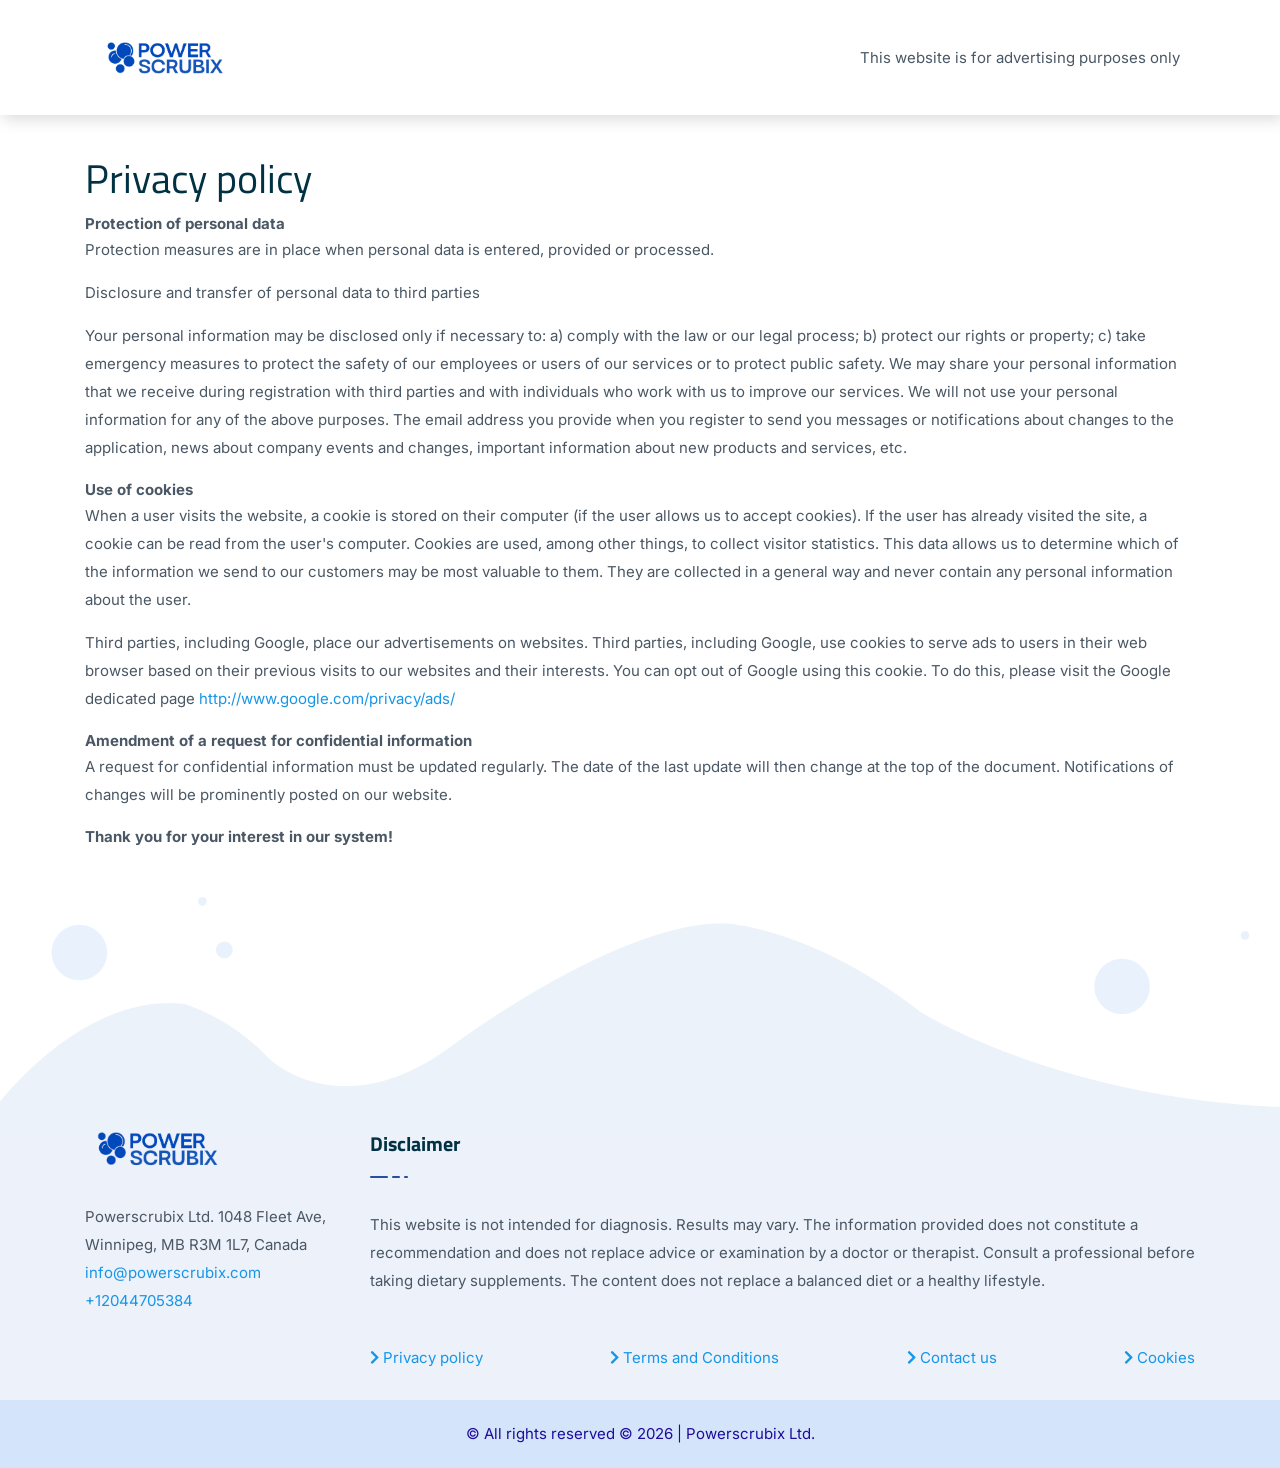
==== commit 268173c0: "update" ====
--- a/policy.html
+++ b/policy.html
@@ -48,7 +48,7 @@
         <!-- header-end -->
         <!-- main-area -->
         <main>
-            <div class="container">
+            <div class="container pt-40 pb-40">
                 <h1>Privacy policy</h1>
                 <strong>Protection of personal data</strong>
                 <p>Protection measures are in place when personal data is entered, provided or processed.</p>
